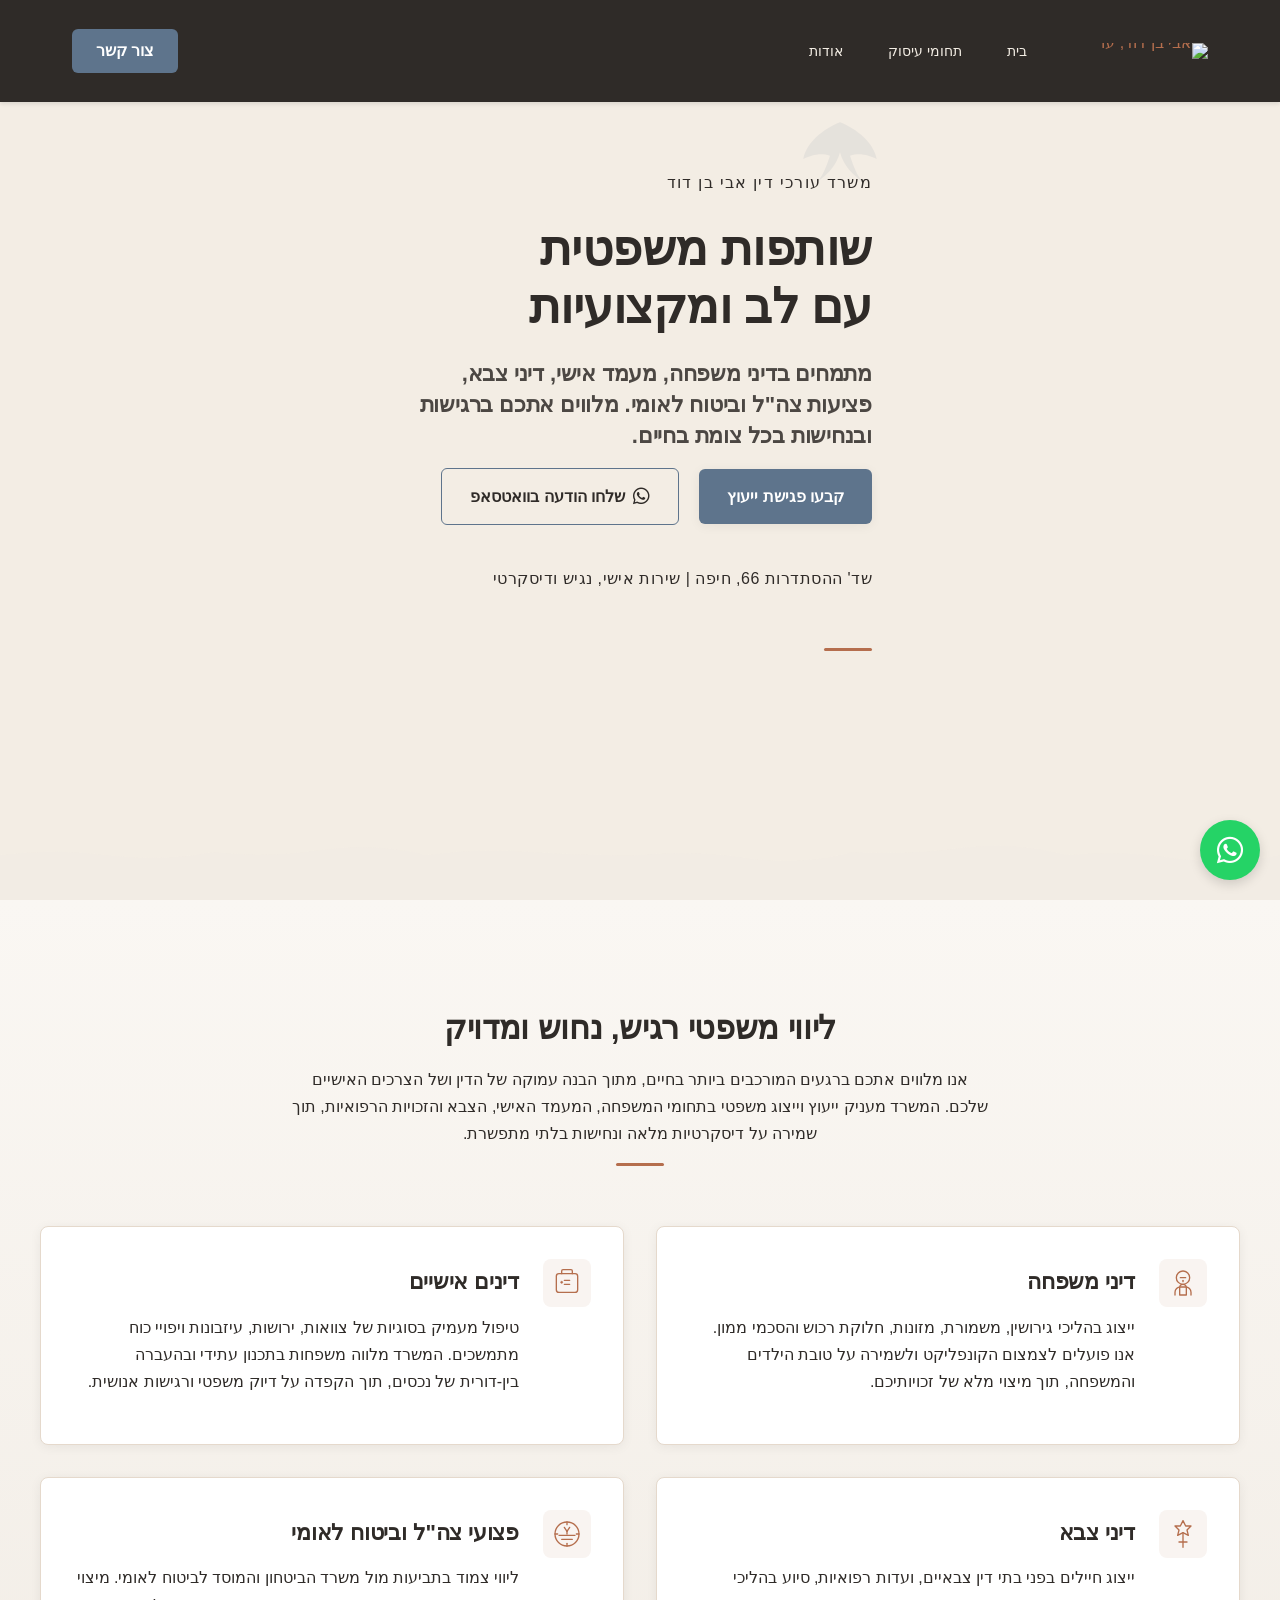
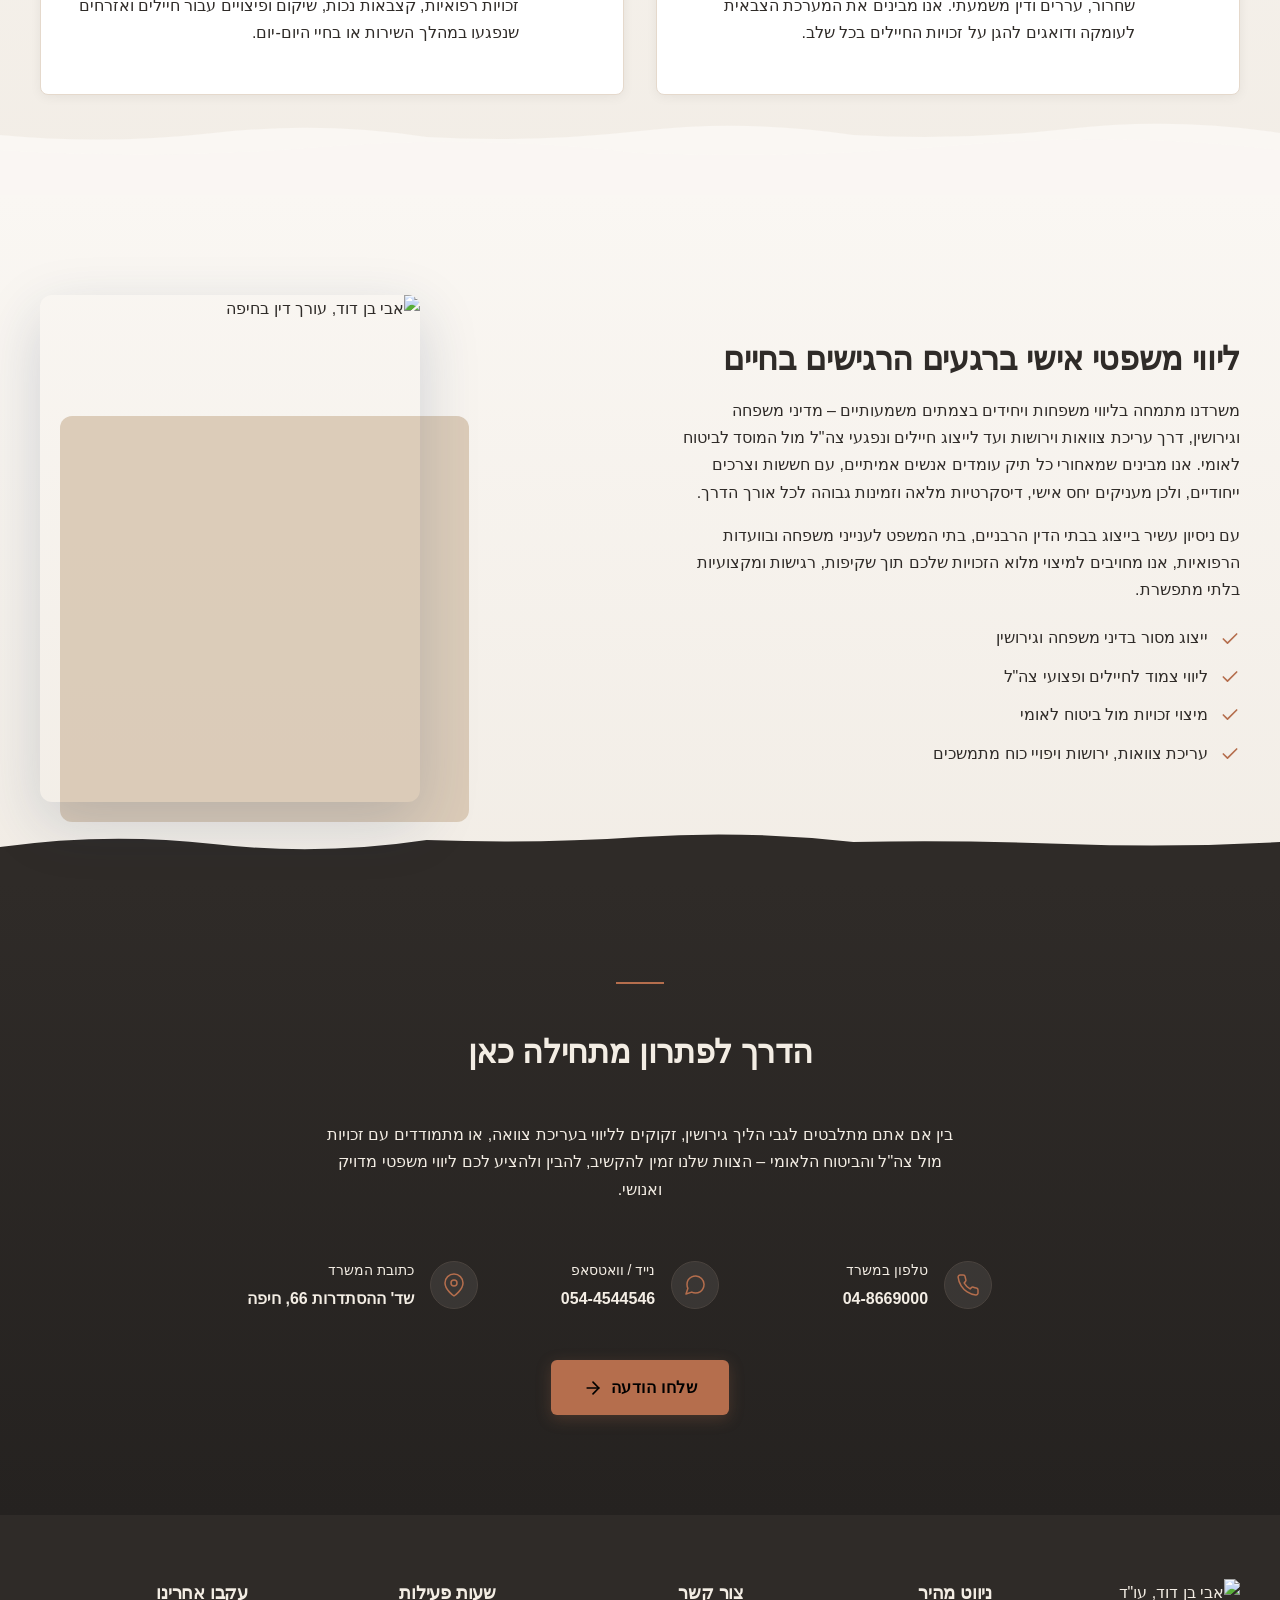
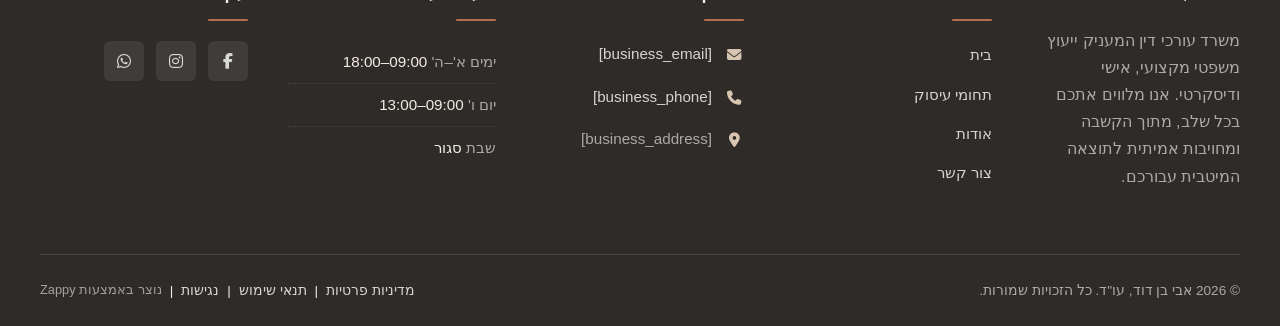
==== index.html @ 109bf6f9 "Initial website commit" ====
<!DOCTYPE html>
<html lang="he" dir="rtl">
<head>
    <meta charset="UTF-8">
    <meta name="viewport" content="width=device-width, initial-scale=1.0">
    <meta name="robots" content="index, follow">
    <title>עורך דין משפחה ויפויי כח מתמשך — אבי בן דוד, עו&quot;ד</title>
    <meta name="description" content="משרד עורכי דין בחיפה המתמחה בדיני משפחה, צוואות, ירושות, יפויי כח מתמשך וזכויות חיילים ונכי צה&quot;ל. ליווי אישי ורגיש גם בוואטסאפ. התקשרו עוד היום לייעוץ ראשוני.">
    <meta name="keywords" content="עורך דין משפחה, יפויי כח מתמשך, עורך דין גירושין חיפה, צוואה ועיזבון, זכויות חיילים">
    
    <!-- Favicons -->
    <link rel="icon" type="image/x-icon" href="/assets/favicon.ico">
    <link rel="icon" type="image/png" sizes="16x16" href="/assets/favicon-16x16.png">
    <link rel="icon" type="image/png" sizes="32x32" href="/assets/favicon-32x32.png">
    <link rel="icon" type="image/png" sizes="48x48" href="/assets/favicon-48x48.png">
    <link rel="icon" type="image/png" sizes="192x192" href="/assets/favicon-192x192.png">
    <link rel="icon" type="image/png" sizes="512x512" href="/assets/favicon-512x512.png">
    <link rel="apple-touch-icon" href="/assets/apple-touch-icon.png">
    <!-- Zappy Analytics -->
<script>
(function() {
  'use strict';
  
  // Configuration
  var config = {
    websiteId: '62bf8cb8-732a-4b8e-817c-7896c9231abb',
    apiUrl: 'https://api.zappy5.com/api/analytics/track',
    sessionDuration: 30 * 60 * 1000, // 30 minutes
    visitorDuration: 30 * 24 * 60 * 60 * 1000, // 30 days
    trackPageViews: true,
    trackClicks: true,
    trackFormSubmissions: true
  };
  
  // Generate or retrieve persistent visitor ID (30 days)
  function getVisitorId() {
    var visitorKey = 'zappy_visitor_' + config.websiteId;
    var visitor = null;
    
    try {
      visitor = localStorage.getItem(visitorKey);
      if (visitor) {
        var visitorData = JSON.parse(visitor);
        var now = Date.now();
        
        // Check if visitor ID is still valid (30 days)
        if (now - visitorData.created < config.visitorDuration) {
          // Update last seen timestamp
          visitorData.lastSeen = now;
          localStorage.setItem(visitorKey, JSON.stringify(visitorData));
          return visitorData.id;
        }
      }
    } catch (e) {
      console.warn('Zappy Analytics: LocalStorage not available');
    }
    
    // Generate new visitor ID
    var newVisitorId = 'zv_' + Date.now() + '_' + Math.random().toString(36).substr(2, 9);
    
    try {
      localStorage.setItem(visitorKey, JSON.stringify({
        id: newVisitorId,
        created: Date.now(),
        lastSeen: Date.now()
      }));
    } catch (e) {
      // Continue without local storage
    }
    
    return newVisitorId;
  }
  
  // Generate or retrieve session ID (30 minutes)
  function getSessionId() {
    var sessionKey = 'zappy_session_' + config.websiteId;
    var session = null;
    
    try {
      session = sessionStorage.getItem(sessionKey);
      if (session) {
        var sessionData = JSON.parse(session);
        var now = Date.now();
        
        // Check if session is still valid
        if (now - sessionData.timestamp < config.sessionDuration) {
          // Update timestamp
          sessionData.timestamp = now;
          sessionStorage.setItem(sessionKey, JSON.stringify(sessionData));
          return sessionData.id;
        }
      }
    } catch (e) {
      console.warn('Zappy Analytics: SessionStorage not available');
    }
    
    // Generate new session ID
    var newSessionId = 'zs_' + Date.now() + '_' + Math.random().toString(36).substr(2, 9);
    
    try {
      sessionStorage.setItem(sessionKey, JSON.stringify({
        id: newSessionId,
        timestamp: Date.now()
      }));
    } catch (e) {
      // Continue without session storage
    }
    
    return newSessionId;
  }
  
  var visitorId = getVisitorId();
  var sessionId = getSessionId();
  
  // Track an event
  function trackEvent(eventType, data) {
    data = data || {};
    
    var eventData = {
      website_id: config.websiteId,
      event_type: eventType,
      page_path: window.location.pathname,
      referrer: document.referrer || 'direct',
      visitor_id: visitorId,
      session_id: sessionId,
      metadata: data
    };
    
    // Use sendBeacon if available (better for page unload events)
    if (navigator.sendBeacon) {
      var blob = new Blob([JSON.stringify(eventData)], { type: 'application/json' });
      navigator.sendBeacon(config.apiUrl, blob);
    } else {
      // Fallback to fetch
      fetch(config.apiUrl, {
        method: 'POST',
        headers: {
          'Content-Type': 'application/json'
        },
        body: JSON.stringify(eventData),
        keepalive: true
      }).catch(function(error) {
        console.warn('Zappy Analytics: Failed to track event', error);
      });
    }
  }
  
  // Track page view
  if (config.trackPageViews) {
    trackEvent('pageview', {
      title: document.title,
      url: window.location.href
    });
  }
  
  // Track clicks on important elements
  if (config.trackClicks) {
    document.addEventListener('click', function(e) {
      var target = e.target;
      
      // Track button clicks (counted as actions)
      if (target.tagName === 'BUTTON' || target.closest('button')) {
        var button = target.tagName === 'BUTTON' ? target : target.closest('button');
        var clickMeta = {
          element: 'button',
          text: button.textContent.trim().substring(0, 100),
          id: button.id || null,
          class: button.className || null
        };
        
        trackEvent('click', clickMeta);
      }
      
      // Track link clicks (navigation - not counted as actions)
      else if (target.tagName === 'A' || target.closest('a')) {
        var link = target.tagName === 'A' ? target : target.closest('a');
        var navMeta = {
          element: 'link',
          text: link.textContent.trim().substring(0, 100),
          href: link.href,
          external: link.hostname !== window.location.hostname
        };
        
        trackEvent('navigation', navMeta);
      }
    }, true);
  }
  
  
  // Track form submissions
  if (config.trackFormSubmissions) {
    document.addEventListener('submit', function(e) {
      var form = e.target;
      
      trackEvent('form_submit', {
        form_id: form.id || null,
        form_name: form.name || null,
        form_action: form.action || null,
        form_method: form.method || 'GET'
      });
    }, true);
  }
  
  // Track time on page (send on page unload)
  var pageLoadTime = Date.now();
  
  window.addEventListener('beforeunload', function() {
    var timeOnPage = Math.floor((Date.now() - pageLoadTime) / 1000); // in seconds
    
    trackEvent('page_unload', {
      time_on_page: timeOnPage,
      page_path: window.location.pathname
    });
  });
  
  // Expose tracking function globally for custom events
  window.zappyAnalytics = {
    track: trackEvent,
    getVisitorId: function() { return visitorId; },
    getSessionId: function() { return sessionId; }
  };
  
})();
</script>
<!-- End Zappy Analytics -->
    <meta property="og:title" content="עורך דין משפחה ויפויי כח מתמשך — אבי בן דוד, עו&quot;ד">
    <meta property="og:description" content="משרד עורכי דין בחיפה המתמחה בדיני משפחה, צוואות, ירושות, יפויי כח מתמשך וזכויות חיילים ונכי צה&quot;ל. ליווי אישי ורגיש גם בוואטסאפ. התקשרו עוד היום לייעוץ ראשוני.">
    <meta name="twitter:card" content="summary_large_image">
    <meta name="twitter:title" content="עורך דין משפחה ויפויי כח מתמשך — אבי בן דוד, עו&quot;ד">
    <meta name="twitter:description" content="משרד עורכי דין בחיפה המתמחה בדיני משפחה, צוואות, ירושות, יפויי כח מתמשך וזכויות חיילים ונכי צה&quot;ל. ליווי אישי ורגיש גם בוואטסאפ. התקשרו עוד היום לייעוץ ראשוני.">
    <meta property="og:type" content="website">
  <meta property="og:locale" content="he_IL">
  
  
  
  
  
  <link rel="stylesheet" href="https://cdnjs.cloudflare.com/ajax/libs/font-awesome/6.4.0/css/all.min.css">
  <style>
    .skip-link { position: absolute; top: 0; left: 0; transform: translateY(-200%); padding: 12px 18px; background: var(--bg-dark, #1a1a1a); color: var(--text-light, #fff); font-weight: 600; border-radius: 0 0 8px 0; z-index: 10000; }
    .skip-link:focus { transform: none; outline: 2px solid var(--ring, #fff); outline-offset: 2px; }
    :focus-visible { outline: 2px solid var(--ring, currentColor); outline-offset: 3px; }
  </style>


  
    <!-- Favicons -->
    <link rel="icon" type="image/x-icon" href="/assets/favicon.ico">
    <link rel="icon" type="image/png" sizes="16x16" href="/assets/favicon-16x16.png">
    <link rel="icon" type="image/png" sizes="32x32" href="/assets/favicon-32x32.png">
    <link rel="icon" type="image/png" sizes="48x48" href="/assets/favicon-48x48.png">
    <link rel="icon" type="image/png" sizes="192x192" href="/assets/favicon-192x192.png">
    <link rel="icon" type="image/png" sizes="512x512" href="/assets/favicon-512x512.png">
    <link rel="apple-touch-icon" href="/assets/apple-touch-icon.png">
    <!-- Cookie Consent -->
    <link rel="stylesheet" href="https://cdn.jsdelivr.net/npm/vanilla-cookieconsent@3/dist/cookieconsent.css">
    <script src="https://cdn.jsdelivr.net/npm/vanilla-cookieconsent@3/dist/cookieconsent.umd.js"></script>
    <!-- Mickidum Accessibility Toolbar -->
    <script src="https://cdn.jsdelivr.net/gh/mickidum/acc_toolbar/acctoolbar/acctoolbar.min.js"></script>
    <link rel="stylesheet" href="/styles.css">
    <script>window.ZAPPY_WEBSITE_ID = "62bf8cb8-732a-4b8e-817c-7896c9231abb"; window.ZAPPY_API_BASE = "https://api.zappy5.com";</script>

    <style id="zappy-dropdown-submenu-styles">
      /* ========== DESKTOP DROPDOWN SUBMENU STYLES ========== */
      /* Base styles for dropdown submenus - parent must be positioned */
      .nav-menu li:has(.sub-menu), nav li:has(.sub-menu), .navbar li:has(.sub-menu), #navMenu li:has(.sub-menu) { position: relative; }
      /* Submenu base - hidden by default */
      .nav-menu .sub-menu, nav .sub-menu, .navbar .sub-menu, #navMenu .sub-menu { display: block !important; position: absolute !important; top: 100%; left: 0; min-width: 220px; background: white; border-radius: 8px; box-shadow: 0 8px 25px rgba(0,0,0,0.15); padding: 8px 0; opacity: 0; visibility: hidden; transform: translateY(10px); transition: all 0.3s ease; z-index: 1000; list-style: none; pointer-events: none; }
      /* CRITICAL: Desktop hover styles to show dropdown */
      .nav-menu li:hover > .sub-menu, nav li:hover > .sub-menu, .navbar li:hover > .sub-menu, #navMenu li:hover > .sub-menu { opacity: 1 !important; visibility: visible !important; transform: translateY(0) !important; pointer-events: auto !important; }
      /* Submenu item styling */
      .sub-menu li { list-style: none; margin: 0; padding: 0; }
      .sub-menu a { display: block !important; padding: 10px 16px !important; color: var(--text-dark, #333) !important; font-weight: 500; text-decoration: none; white-space: nowrap; transition: background-color 0.2s; }
      .sub-menu .zappy-nav-child > a { padding-left: 28px !important; font-size: 0.9em !important; opacity: 0.85 !important; }
      [dir="rtl"] .sub-menu .zappy-nav-child > a, html[lang="he"] .sub-menu .zappy-nav-child > a, html[lang="ar"] .sub-menu .zappy-nav-child > a { padding-left: 10px !important; padding-right: 28px !important; }
      .sub-menu .zappy-nav-parent > a { font-weight: 600 !important; }
      .sub-menu a:hover { background-color: #f5f5f5; }
      /* RTL (Hebrew/Arabic) dropdown positioning */
      [dir="rtl"] .nav-menu .sub-menu, [dir="rtl"] nav .sub-menu, [dir="rtl"] .navbar .sub-menu, html[lang="he"] .nav-menu .sub-menu, html[lang="he"] nav .sub-menu, html[lang="he"] .navbar .sub-menu, html[lang="ar"] .nav-menu .sub-menu, html[lang="ar"] nav .sub-menu, html[lang="ar"] .navbar .sub-menu { left: auto !important; right: 0 !important; }
      /* Hide empty dropdown menus (exclude catalog sub-menus that use <a> children instead of <li>) */
      .sub-menu:empty, .sub-menu:not(:has(li:not(.zappy-hidden-menu-item))):not(:has(> a)), .sub-menu:not(:has(li)):not(:has(> a)) { display: none !important; opacity: 0 !important; visibility: hidden !important; pointer-events: none !important; }
      /* Desktop: show submenu on Menu Group hover */
      li:has(.menu-group-title):hover > .sub-menu { opacity: 1 !important; visibility: visible !important; transform: translateY(0) !important; pointer-events: auto !important; }
      /* Menu Group title styling */
      .nav-menu > li > .menu-group-title, #navMenu > li > .menu-group-title { display: inline-block; padding: 0.5rem 1rem; cursor: default; user-select: none; }
      
      /* ========== MOBILE SUBMENU STYLES ========== */
      @media (max-width: 768px) {
        .nav-menu .sub-menu, nav .sub-menu, .navbar .sub-menu, #navMenu .sub-menu { position: static !important; transform: none !important; box-shadow: none !important; background: transparent !important; max-height: 0; overflow: hidden; opacity: 0; visibility: hidden; transition: max-height 0.3s ease, opacity 0.3s ease; padding: 0 !important; border-radius: 0 !important; }
        .navbar .sub-menu.mobile-expanded, .nav-menu .sub-menu.mobile-expanded, #navMenu .sub-menu.mobile-expanded { max-height: none !important; overflow-y: visible !important; opacity: 1 !important; visibility: visible !important; padding: 8px 0 8px 16px !important; }
        [dir="rtl"] .sub-menu.mobile-expanded, html[lang="he"] .sub-menu.mobile-expanded { padding: 8px 16px 8px 0 !important; }
        /* Disable hover behavior on mobile */
        .nav-menu li:hover > .sub-menu, nav li:hover > .sub-menu, .navbar li:hover > .sub-menu, #navMenu li:hover > .sub-menu { opacity: 0; visibility: hidden; pointer-events: none; }
        .nav-menu li > .sub-menu.mobile-expanded, nav li > .sub-menu.mobile-expanded, .navbar li > .sub-menu.mobile-expanded, #navMenu li > .sub-menu.mobile-expanded { opacity: 1 !important; visibility: visible !important; pointer-events: auto !important; }
        .nav-menu li:has(.sub-menu), nav li:has(.sub-menu), .navbar li:has(.sub-menu), #navMenu li:has(.sub-menu) { display: flex !important; flex-wrap: wrap !important; align-items: center !important; position: relative !important; min-height: 44px !important; }
        .nav-menu li:has(.sub-menu) > a, nav li:has(.sub-menu) > a, .navbar li:has(.sub-menu) > a, #navMenu li:has(.sub-menu) > a { flex: 1 !important; min-width: 0 !important; }
        .nav-menu li:has(.sub-menu) > .menu-group-title, nav li:has(.sub-menu) > .menu-group-title, .navbar li:has(.sub-menu) > .menu-group-title, #navMenu li:has(.sub-menu) > .menu-group-title { flex: 1 !important; min-width: 0 !important; padding: 0 !important; line-height: inherit !important; }
        .nav-menu li:has(.sub-menu) > .sub-menu, nav li:has(.sub-menu) > .sub-menu, .navbar li:has(.sub-menu) > .sub-menu, #navMenu li:has(.sub-menu) > .sub-menu { flex-basis: 100% !important; width: 100% !important; }
        .nav-menu li:has(.sub-menu) > a [class*="chevron"], .nav-menu li:has(.sub-menu) > a [class*="arrow"], .nav-menu li:has(.sub-menu) > a .fa-chevron-down, .nav-menu li:has(.sub-menu) > a .fa-angle-down, nav li:has(.sub-menu) > a [class*="chevron"], nav li:has(.sub-menu) > a [class*="arrow"], #navMenu li:has(.sub-menu) > a [class*="chevron"], #navMenu li:has(.sub-menu) > a [class*="arrow"] { display: none !important; visibility: hidden !important; }
        .mobile-submenu-toggle { display: flex !important; align-items: center !important; justify-content: center !important; width: 44px !important; height: auto !important; background: transparent !important; border: none !important; cursor: pointer !important; color: var(--text-light) !important; position: static !important; flex-shrink: 0 !important; align-self: stretch !important; z-index: 2 !important; padding: 0 !important; margin: 0 !important; }
        .mobile-submenu-toggle::after { content: '' !important; width: 0 !important; height: 0 !important; border-left: 6px solid transparent !important; border-right: 6px solid transparent !important; border-top: 7px solid currentColor !important; transition: transform 0.3s ease !important; }
        .mobile-submenu-toggle.expanded::after { transform: rotate(180deg) !important; }
        .sub-menu a { padding: 10px 0 !important; display: block !important; color: var(--text-light) !important; white-space: normal !important; }
        .sub-menu .zappy-nav-child > a { padding-left: 28px !important; font-size: 0.9em !important; opacity: 0.85 !important; }
        [dir="rtl"] .sub-menu .zappy-nav-child > a, html[lang="he"] .sub-menu .zappy-nav-child > a, html[lang="ar"] .sub-menu .zappy-nav-child > a { padding-left: 0 !important; padding-right: 28px !important; }
        .sub-menu .zappy-nav-parent > a { font-weight: 600 !important; }
        .nav-menu.active, #navMenu.active { max-width: 100vw !important; overflow-x: hidden !important; box-sizing: border-box !important; }
        .navbar .sub-menu li a, nav.navbar .sub-menu li a, .zappy-products-dropdown .sub-menu a { color: var(--text-light) !important; }
      }
      @media (min-width: 769px) { .mobile-submenu-toggle { display: none !important; } }
    </style>

    <style id="zappy-widget-visibility">
      html[dir="rtl"] .whatsapp-float { right: 20px !important; left: auto !important; }
      html[dir="ltr"] .whatsapp-float, html:not([dir]) .whatsapp-float { left: 20px !important; right: auto !important; }
      html[dir="rtl"] #mic-access-tool-general-button, html[dir="rtl"] .mic-access-tool-general-button,
      html[dir="rtl"] #mic-init-access-tool .mic-access-tool-general-button,
      html[dir="rtl"] #mic-init-access-tool #mic-access-tool-general-button,
      html[dir="rtl"] ._access-icon { left: 20px !important; right: auto !important; }
      html[dir="ltr"] #mic-access-tool-general-button, html[dir="ltr"] .mic-access-tool-general-button,
      html[dir="ltr"] #mic-init-access-tool .mic-access-tool-general-button,
      html[dir="ltr"] #mic-init-access-tool #mic-access-tool-general-button,
      html[dir="ltr"] ._access-icon,
      html:not([dir]) #mic-access-tool-general-button, html:not([dir]) .mic-access-tool-general-button,
      html:not([dir]) #mic-init-access-tool .mic-access-tool-general-button,
      html:not([dir]) #mic-init-access-tool #mic-access-tool-general-button,
      html:not([dir]) ._access-icon { right: 20px !important; left: auto !important; }
      @media (max-width: 768px) { .whatsapp-float { display: flex !important; } }
      @media (min-width: 769px) { .whatsapp-float { display: flex !important; } }
      @media (max-width: 768px) {
        #mic-access-tool-general-button, .mic-access-tool-general-button,
        #mic-init-access-tool .mic-access-tool-general-button, #mic-init-access-tool #mic-access-tool-general-button,
        ._access-icon { display: flex !important; visibility: visible !important; opacity: 1 !important; pointer-events: auto !important; }
        #mic-access-tool-box.opened-mic-access-tool, .mic-access-tool-box.opened-mic-access-tool,
        #mic-init-access-tool #mic-access-tool-box.opened-mic-access-tool {
          visibility: visible !important; opacity: 1 !important; pointer-events: auto !important;
        }
      }
      @media (min-width: 769px) {
        #mic-access-tool-general-button, .mic-access-tool-general-button,
        #mic-init-access-tool .mic-access-tool-general-button, #mic-init-access-tool #mic-access-tool-general-button,
        ._access-icon { display: flex !important; visibility: visible !important; opacity: 1 !important; pointer-events: auto !important; }
        #mic-access-tool-box.opened-mic-access-tool, .mic-access-tool-box.opened-mic-access-tool,
        #mic-init-access-tool #mic-access-tool-box.opened-mic-access-tool {
          visibility: visible !important; opacity: 1 !important; pointer-events: auto !important;
        }
      }
    </style>
</head>
<body>
<a class="skip-link" href="#main">דלג לתוכן הראשי</a>
  <nav class="navbar">
  <button class="mobile-toggle" id="mobileToggle" aria-label="Menu">
    <svg class="hamburger-icon" width="24" height="24" viewBox="0 0 24 24" fill="none">
      <path d="M3 12h18M3 6h18M3 18h18" stroke="currentColor" stroke-width="2" stroke-linecap="round"/>
    </svg>
    <svg class="close-icon" width="24" height="24" viewBox="0 0 24 24" fill="none" style="display: none;">
      <path d="M18 6L6 18M6 6l12 12" stroke="currentColor" stroke-width="2" stroke-linecap="round"/>
    </svg>
  </button>
  
  <button class="phone-header-btn" data-phone="[business_phone]" aria-label="Call">
    <svg width="20" height="20" viewBox="0 0 24 24" fill="currentColor">
      <path d="M22 16.92v3a2 2 0 0 1-2.18 2 19.79 19.79 0 0 1-8.63-3.07 19.5 19.5 0 0 1-6-6 19.79 19.79 0 0 1-3.07-8.67A2 2 0 0 1 4.11 2h3a2 2 0 0 1 2 1.72 12.84 12.84 0 0 0 .7 2.81 2 2 0 0 1-.45 2.11L8.09 9.91a16 16 0 0 0 6 6l1.27-1.27a2 2 0 0 1 2.11-.45 12.84 12.84 0 0 0 2.81.7A2 2 0 0 1 22 16.92z"/>
    </svg>
  </button>
  
  <div class="nav-container">
    <div class="nav-right-group"><div class="nav-brand">
      <a href="/" class="logo-link"><img class="logo" src="/assets/site-----image-1.webp" alt="אבי בן דוד, עו" ד"></a>
    </div><ul id="navMenu" class="nav-menu"><li><a href="/">בית</a></li><li><a href="/practice-areas">תחומי עיסוק</a></li><li><a href="/about">אודות</a></li><li class="mobile-contact-link nav-cta-mobile-item"><a href="/contact" class="nav-cta-btn">צור קשר</a></li></ul></div>
    
    
    
    <div class="nav-cta-container">
      <a href="/contact" class="nav-cta-btn">צור קשר</a>
    </div>
  </div>
</nav>
<script>

// Navbar Mobile Menu Toggle and Contrast Fix
(function() {
  // Use 'load' event instead of 'DOMContentLoaded' to ensure we run AFTER all other scripts
  window.addEventListener('load', function() {
    
    // FIX MOBILE BUTTON CONTRAST
    // Detect navbar background color and apply contrasting color to mobile buttons
    const navbar = document.querySelector('.navbar, nav, header');
    if (!navbar) {
      console.log('[Navbar] Navbar element not found');
      return;
    }
    
    // DECLARE VARIABLES EARLY to avoid Temporal Dead Zone errors
    // These are used in multiple places below
    let mobileToggle = document.getElementById('mobileToggle') ||
                       document.querySelector('.mobile-toggle') ||
                       document.querySelector('.hamburger') ||
                       document.querySelector('.hamburger-menu') ||
                       document.querySelector('.menu-toggle') ||
                       document.querySelector('.burger-menu') ||
                       document.querySelector('[aria-label="Menu"]') ||
                       document.querySelector('[aria-label="תפריט"]');
    
    const phoneBtn = document.querySelector('.phone-header-btn');
    
    const computedStyle = window.getComputedStyle(navbar);
    let bgColor = computedStyle.backgroundColor;
    
    console.log('[Navbar] Initial navbar background:', bgColor);
    
    // Check if background is transparent or rgba with 0 alpha
    const isTransparent = bgColor === 'transparent' || 
                         bgColor === 'rgba(0, 0, 0, 0)' ||
                         (bgColor.startsWith('rgba') && bgColor.includes(', 0)'));
    
    if (isTransparent) {
      // Check for background-image or gradient
      const bgImage = computedStyle.backgroundImage;
      if (bgImage && bgImage !== 'none') {
        console.log('[Navbar] Navbar has background image/gradient, using dark text');
        bgColor = 'rgb(240, 240, 240)'; // Assume light background
      } else {
        // Transparent navbar - check body background
        const bodyBg = window.getComputedStyle(document.body).backgroundColor;
        console.log('[Navbar] Navbar transparent, using body background:', bodyBg);
        bgColor = bodyBg;
      }
    }
    
    // Calculate luminance to determine if background is light or dark
    const rgb = bgColor.match(/\d+/g);
    if (rgb && rgb.length >= 3) {
      const r = parseInt(rgb[0]);
      const g = parseInt(rgb[1]);
      const b = parseInt(rgb[2]);
      const luminance = (0.299 * r + 0.587 * g + 0.114 * b) / 255;
      
      // Mobile button colors are set by Claude's AI-generated CSS (same as .nav-menu a)
      // No dynamic color overrides needed - colors come from the generated navbar CSS
      console.log('[Navbar] Mobile button colors preserved from Claude CSS (luminance:', luminance.toFixed(2) + ')');
      
      // FIX ICON SIZES - Ensure SVGs are properly sized and visible
      // INJECT CRITICAL CSS TO OVERRIDE ANY CONFLICTING RULES
      const criticalCSS = document.createElement('style');
      criticalCSS.id = 'zappy-mobile-nav-fix';
      const htmlLang = document.documentElement.lang || 'en';
      const htmlDir = document.documentElement.dir || 'ltr';
      // Check both dir attribute AND lang for RTL detection
      // dir="rtl" is the most reliable indicator
      const isRTL = htmlDir === 'rtl' || htmlLang === 'he' || htmlLang === 'ar';
      
      criticalCSS.textContent = `
        /* Hide mobile buttons on desktop, show only on mobile */
        @media (min-width: 769px) {
          .mobile-toggle,
          .phone-header-btn {
            display: none !important;
          }
        }
        
        /* Show and position mobile buttons correctly on mobile */
        @media (max-width: 768px) {
          .navbar,
          nav.navbar {
            min-height: 70px !important;
          }

          .mobile-toggle,
          .phone-header-btn {
            position: absolute !important;
            top: 0 !important;
            bottom: 0 !important;
            margin-top: auto !important;
            margin-bottom: auto !important;
            transform: none !important;
            z-index: 1001 !important;
            display: flex !important;
            align-items: center !important;
            justify-content: center !important;
            width: 36px !important;
            height: 36px !important;
            border-radius: 50% !important;
            border: none !important;
            cursor: pointer !important;
            padding: 6px !important;
            background: none !important;
            color: var(--nav-text, var(--text-light)) !important;
            touch-action: manipulation !important;
            -webkit-tap-highlight-color: transparent !important;
          }

          html[data-zappy-site-type="ecommerce"] .phone-header-btn,
          body[data-zappy-site-type="ecommerce"] .phone-header-btn,
          html[data-zappy-site-type="ecommerce"] header .phone-header-btn,
          html[data-zappy-site-type="ecommerce"] nav .phone-header-btn {
            display: none !important;
            visibility: hidden !important;
            width: 0 !important;
            height: 0 !important;
            min-width: 0 !important;
            overflow: hidden !important;
          }
          
          /* LTR positioning (default): hamburger LEFT, phone RIGHT */
          html:not([dir="rtl"]):not([lang="he"]):not([lang="ar"]) .mobile-toggle,
          html[dir="ltr"] .mobile-toggle {
            left: 12px !important;
            right: auto !important;
          }
          html:not([dir="rtl"]):not([lang="he"]):not([lang="ar"]) .phone-header-btn,
          html[dir="ltr"] .phone-header-btn {
            right: 12px !important;
            left: auto !important;
          }
          
          /* RTL positioning: hamburger RIGHT, phone LEFT */
          html[dir="rtl"] .mobile-toggle,
          html[lang="he"] .mobile-toggle,
          html[lang="ar"] .mobile-toggle {
            right: 12px !important;
            left: auto !important;
          }
          html[dir="rtl"] .phone-header-btn,
          html[lang="he"] .phone-header-btn,
          html[lang="ar"] .phone-header-btn {
            left: 12px !important;
            right: auto !important;
          }
          
          /* CRITICAL: Ensure nav-container has min-height on mobile */
          /* All children are positioned absolutely/fixed on mobile, so height:auto collapses to 0 */
          .nav-container {
            min-height: 70px !important;
            position: relative !important;
          }
          
          /* Ensure SVG icons are properly sized and inherit color */
          .mobile-toggle svg,
          .phone-header-btn svg {
            width: 24px !important;
            height: 24px !important;
            /* Don't force display - let JavaScript control hamburger/close toggle */
          }
          
          /* Reset nav-cta-container on mobile - remove desktop box-shadow/padding */
          /* that creates a visible ghost box when CTA button is hidden */
          .nav-cta-container {
            box-shadow: none !important;
            padding: 0 !important;
          }
          
          /* Hide nav-cta-container entirely on mobile when there's no lang-switcher */
          /* (only the CTA button is inside, and it's hidden on mobile) */
          .nav-cta-container:not(:has(.lang-switcher)) {
            display: none !important;
          }
          
          /* CRITICAL: Prevent hero image fade gradient from bleeding over headline text */
          /* The .image-fade-gradient has bottom: -30px (extends below parent) */
          /* On mobile stacked layout, this overlaps the h1 text below the image */
          .hero-image-column {
            overflow: hidden !important;
          }
          .image-fade-gradient {
            bottom: 0 !important;
          }
          
          /* Hide desktop language switcher on mobile - hamburger menu handles it */
          /* High specificity to override stored CSS */
          .lang-switcher,
          .nav-cta-container .lang-switcher,
          .nav-container .lang-switcher,
          .navbar .lang-switcher,
          .navbar .nav-cta-container .lang-switcher {
            display: none !important;
          }
        }
      `;
      
      // Remove existing fix if present and inject new one
      const existing = document.getElementById('zappy-mobile-nav-fix');
      if (existing) existing.remove();
      document.head.appendChild(criticalCSS);
      
      console.log('[Navbar] Critical CSS injected for mobile nav positioning');
      
      // ONLY apply inline positioning styles on mobile viewport
      // On desktop, the CSS handles hiding these buttons with display: none
      // Inline styles were breaking desktop layout by overriding CSS
      const isMobileViewport = window.innerWidth <= 768;
      
      if (mobileToggle) {
        // Icon sizing applies to all viewports for consistency
        const hamburgerIcon = mobileToggle.querySelector('.hamburger-icon');
        const closeIcon = mobileToggle.querySelector('.close-icon');
        
        if (hamburgerIcon) {
          hamburgerIcon.style.setProperty('width', '24px', 'important');
          hamburgerIcon.style.setProperty('height', '24px', 'important');
          hamburgerIcon.style.setProperty('display', 'block', 'important'); // Show hamburger by default
        }
        if (closeIcon) {
          closeIcon.style.setProperty('width', '24px', 'important');
          closeIcon.style.setProperty('height', '24px', 'important');
          closeIcon.style.setProperty('display', 'none', 'important'); // Hide close icon by default
        }
        
        // ONLY set positioning inline styles on mobile
        if (isMobileViewport) {
          mobileToggle.style.setProperty('position', 'absolute', 'important');
          mobileToggle.style.setProperty('top', '0', 'important');
          mobileToggle.style.setProperty('bottom', '0', 'important');
          mobileToggle.style.setProperty('margin-top', 'auto', 'important');
          mobileToggle.style.setProperty('margin-bottom', 'auto', 'important');
          mobileToggle.style.setProperty('transform', 'none', 'important');
          mobileToggle.style.setProperty('z-index', '1001', 'important');
          
          // Clear any inline left/right so CSS can take over based on html[dir]
          mobileToggle.style.removeProperty('left');
          mobileToggle.style.removeProperty('right');
          
          console.log('[Navbar] Mobile toggle positioning applied (mobile viewport)');
        } else {
          // On desktop, clear any positioning styles to let CSS handle it
          mobileToggle.style.removeProperty('position');
          mobileToggle.style.removeProperty('top');
          mobileToggle.style.removeProperty('transform');
          mobileToggle.style.removeProperty('z-index');
          mobileToggle.style.removeProperty('left');
          mobileToggle.style.removeProperty('right');
          console.log('[Navbar] Desktop viewport - cleared mobile toggle inline positioning');
        }
      }
      
      if (phoneBtn) {
        // Icon sizing applies to all viewports
        const phoneIcon = phoneBtn.querySelector('svg');
        if (phoneIcon) {
          phoneIcon.style.width = '24px';
          phoneIcon.style.height = '24px';
          phoneIcon.setAttribute('width', '24');
          phoneIcon.setAttribute('height', '24');
        }
        
        // ONLY set positioning inline styles on mobile
        if (isMobileViewport) {
          phoneBtn.style.setProperty('position', 'absolute', 'important');
          phoneBtn.style.setProperty('top', '0', 'important');
          phoneBtn.style.setProperty('bottom', '0', 'important');
          phoneBtn.style.setProperty('margin-top', 'auto', 'important');
          phoneBtn.style.setProperty('margin-bottom', 'auto', 'important');
          phoneBtn.style.setProperty('transform', 'none', 'important');
          phoneBtn.style.setProperty('z-index', '1001', 'important');
          
          // Clear any inline left/right so CSS can take over based on html[dir]
          phoneBtn.style.removeProperty('left');
          phoneBtn.style.removeProperty('right');
          
          console.log('[Navbar] Phone button positioning applied (mobile viewport)');
        } else {
          // On desktop, clear any positioning styles to let CSS handle it
          phoneBtn.style.removeProperty('position');
          phoneBtn.style.removeProperty('top');
          phoneBtn.style.removeProperty('transform');
          phoneBtn.style.removeProperty('z-index');
          phoneBtn.style.removeProperty('left');
          phoneBtn.style.removeProperty('right');
          console.log('[Navbar] Desktop viewport - cleared phone button inline positioning');
        }
      }
    } else {
      console.log('[Navbar] Could not parse background color:', bgColor);
    }
    
    // MOBILE MENU TOGGLE
    // Re-query in case DOM changed (mobileToggle already declared at top of function)
    mobileToggle = document.getElementById('mobileToggle') ||
                   document.querySelector('.mobile-toggle') ||
                   document.querySelector('.hamburger') ||
                   document.querySelector('.hamburger-menu') ||
                   document.querySelector('.menu-toggle') ||
                   document.querySelector('.burger-menu') ||
                   document.querySelector('[aria-label="Menu"]') ||
                   document.querySelector('[aria-label="תפריט"]');
    
    // EXPANDED SEARCH: Find nav menu by ID or class
    const navMenu = document.getElementById('navMenu') ||
                  document.querySelector('.nav-menu') ||
                  document.querySelector('.nav-links') ||
                  document.querySelector('nav ul:not(.submenu)');
    
    if (!mobileToggle || !navMenu) {
      console.log('[Navbar] Mobile toggle or menu not found:', { toggle: !!mobileToggle, menu: !!navMenu });
      return;
    }
    
    // Ensure navMenu has ID for CSS targeting
    if (!navMenu.id) {
      navMenu.id = 'navMenu';
    }
    
    console.log('[Navbar] Initializing mobile menu...');
    
    // Remove any existing event listeners by cloning the button
    const newToggle = mobileToggle.cloneNode(true);
    mobileToggle.parentNode.replaceChild(newToggle, mobileToggle);
    
    // Toggle menu handler (shared by click and touchend)
    function handleToggle(e) {
      e.preventDefault();
      e.stopPropagation();
      
      const hamburgerIcon = newToggle.querySelector('.hamburger-icon');
      const closeIcon = newToggle.querySelector('.close-icon');
      const isActive = navMenu.classList.contains('active');
      
      if (isActive) {
        // Close menu
        navMenu.classList.remove('active');
        if (hamburgerIcon) hamburgerIcon.style.setProperty('display', 'block', 'important');
        if (closeIcon) closeIcon.style.setProperty('display', 'none', 'important');
        document.body.style.overflow = '';
        document.body.classList.remove('menu-open');
        console.log('[Navbar] Menu closed');
      } else {
        // Open menu
        navMenu.classList.add('active');
        if (hamburgerIcon) hamburgerIcon.style.setProperty('display', 'none', 'important');
        if (closeIcon) closeIcon.style.setProperty('display', 'block', 'important');
        document.body.style.overflow = 'hidden';
        document.body.classList.add('menu-open');
        console.log('[Navbar] Menu opened');
      }
    }
    
    // Use click for desktop/emulation and touchend as iOS Safari fallback.
    // Prevent double-fire with a timestamp guard.
    var lastToggleTime = 0;
    function guardedToggle(e) {
      var now = Date.now();
      if (now - lastToggleTime < 300) return;
      lastToggleTime = now;
      handleToggle(e);
    }
    
    newToggle.addEventListener('click', guardedToggle);
    newToggle.addEventListener('touchend', guardedToggle);

    // Close the full-screen overlay menu on Escape
    document.addEventListener('keydown', function(e) {
      if ((e.key === 'Escape' || e.key === 'Esc') && navMenu.classList.contains('active')) {
        const hamburgerIcon = newToggle.querySelector('.hamburger-icon');
        const closeIcon = newToggle.querySelector('.close-icon');
        navMenu.classList.remove('active');
        if (hamburgerIcon) hamburgerIcon.style.setProperty('display', 'block', 'important');
        if (closeIcon) closeIcon.style.setProperty('display', 'none', 'important');
        document.body.style.overflow = '';
        document.body.classList.remove('menu-open');
        console.log('[Navbar] Menu closed (Escape)');
      }
    });
    
    // Close menu when clicking nav links (but NOT dropdown toggles)
    const navLinks = navMenu.querySelectorAll('a');
    navLinks.forEach(function(link) {
      link.addEventListener('click', function() {
        // Don't close if it's a dropdown child (unless it's a real navigation link)
        if (this.getAttribute('href') === '#') return;
        
        const hamburgerIcon = newToggle.querySelector('.hamburger-icon');
        const closeIcon = newToggle.querySelector('.close-icon');
        
        navMenu.classList.remove('active');
        if (hamburgerIcon) hamburgerIcon.style.setProperty('display', 'block', 'important');
        if (closeIcon) closeIcon.style.setProperty('display', 'none', 'important');
        document.body.style.overflow = '';
        document.body.classList.remove('menu-open');
        console.log('[Navbar] Menu closed (link clicked)');
      });
    });
    
    // DROPDOWN MENU TOGGLE (for mobile and touch devices)
    var dropdownToggles = navMenu.querySelectorAll('.dropdown-toggle');
    dropdownToggles.forEach(function(toggle) {
      toggle.addEventListener('click', function(e) {
        e.preventDefault();
        e.stopPropagation();
        var parent = this.closest('.nav-dropdown');
        if (!parent) return;
        
        // Close other open dropdowns at the same level
        var siblings = parent.parentNode.querySelectorAll('.nav-dropdown.open');
        siblings.forEach(function(sib) {
          if (sib !== parent) sib.classList.remove('open');
        });
        
        parent.classList.toggle('open');
        console.log('[Navbar] Dropdown toggled:', parent.classList.contains('open') ? 'open' : 'closed');
      });
    });
    
    // Close dropdowns when clicking outside
    document.addEventListener('click', function(e) {
      if (!e.target.closest('.nav-dropdown')) {
        var openDropdowns = document.querySelectorAll('.nav-dropdown.open');
        openDropdowns.forEach(function(dd) { dd.classList.remove('open'); });
      }
    });
    
    console.log('[Navbar] Dropdown handlers initialized for ' + dropdownToggles.length + ' dropdowns');
    
    // Phone button functionality (phoneBtn already declared at top of function)
    if (phoneBtn) {
      phoneBtn.addEventListener('click', function() {
        // Get phone number from placeholder in page or use default
        const phoneLinks = document.querySelectorAll('a[href^="tel:"]');
        const phoneNumber = phoneLinks.length > 0 
          ? phoneLinks[0].getAttribute('href').replace('tel:', '')
          : '[business_phone]';
        
        window.location.href = 'tel:' + phoneNumber;
        console.log('[Navbar] Phone button clicked');
      });
    }
    
    console.log('[Navbar] Mobile menu initialized successfully');
    
    // WhatsApp button visibility is now controlled via CSS (siteSettings).
    // No JS-based desktop hiding — the button is visible on both mobile and desktop by default.
  });
})();

</script>
  
  <main id="main">
    <section data-band-index="0" class="index-hero-section" data-layout-spec="בית-hero" data-hero-treatment="fade-bleed" style="--hero-fade-color: var(--bg-light);" dir="rtl" data-hero-type="fullscreen-scrim">
  <img loading="eager" fetchpriority="high" class="hero-fade-img" data-hero-bg="true" data-placeholder="index-hero-image-1" data-context="A warm, cinematic photograph of a confident middle-aged Israeli male attorney in a well-tailored dark suit, standing in a softly lit, elegant office with wood paneling and law books. He is positioned on the far left side of the image, looking slightly towards the camera with a calm, reassuring expression. The right side of the image fades into a solid warm sand color." width="1200" height="600" src="/assets/site-index-hero-image-1.webp" alt="עורך דין אבי בן דוד במשרדו בחיפה">
  
  <div class="hero-fade-content">
    <p class="hero-eyebrow">משרד עורכי דין אבי בן דוד</p>
    <h1 class="display-xl">שותפות משפטית<br>עם לב ומקצועיות</h1>
    <h3 class="hero-subtitle">מתמחים בדיני משפחה, מעמד אישי, דיני צבא, פציעות צה"ל וביטוח לאומי. מלווים אתכם ברגישות ובנחישות בכל צומת בחיים.</h3>
    <div class="hero-cta-row">
      <a href="/contact" class="btn-primary">קבעו פגישת ייעוץ</a>
      <a href="https://wa.me/972544544546" target="_blank" rel="noopener noreferrer" class="btn-whatsapp">
        <i class="fab fa-whatsapp" aria-hidden="true"></i>
        <span>שלחו הודעה בוואטסאפ</span>
      </a>
    </div>
    <p class="hero-trust-line">שד' ההסתדרות 66, חיפה | שירות אישי, נגיש ודיסקרטי</p>
    
    <!-- Decorative gold underline accent -->
    <div class="gold-underline-accent" aria-hidden="true"></div>
    
    <!-- Wing logo motif -->
    <svg class="wing-logo-motif" data-element-type="icon" data-icon-type="svg" xmlns="http://www.w3.org/2000/svg" viewBox="0 0 48 48" aria-hidden="true" width="48" height="48">
      <path d="M24 8 C14 12 4 20 2 30 C6 28 12 26 18 28 C16 34 14 40 10 44 C16 40 22 34 24 26 C26 34 32 40 38 44 C34 40 32 34 30 28 C36 26 42 28 46 30 C44 20 34 12 24 8 Z" fill="var(--primary)" opacity="0.15"/>
    </svg>
  </div>

  <!-- Bottom divider: soft curved paper-edge -->
  <div class="index-hero-divider-wrapper">
    <svg data-no-icon-edit="true" aria-hidden="true" viewBox="0 0 1200 80" preserveAspectRatio="none" xmlns="http://www.w3.org/2000/svg">
      <path d="M0,80 L0,35 Q50,28 100,35 T200,32 Q250,38 300,30 T400,35 Q450,28 500,32 T600,35 Q650,30 700,38 T800,32 Q850,35 900,28 T1000,35 Q1050,30 1100,38 T1200,35 L1200,80 Z" fill="var(--bg-light)" opacity="0.95"/>
    </svg>
  </div>
</section>

<section data-band-index="1" class="index-services-section" data-layout-spec="בית-services">
  <div class="index-services-section__container">
    <!-- Intro Block -->
    <div class="index-services-section__intro">
      <h2 class="index-services-section__title">ליווי משפטי רגיש, נחוש ומדויק</h2>
      <p class="index-services-section__subtitle">אנו מלווים אתכם ברגעים המורכבים ביותר בחיים, מתוך הבנה עמוקה של הדין ושל הצרכים האישיים שלכם. המשרד מעניק ייעוץ וייצוג משפטי בתחומי המשפחה, המעמד האישי, הצבא והזכויות הרפואיות, תוך שמירה על דיסקרטיות מלאה ונחישות בלתי מתפשרת.</p>
      <div class="index-services-section__accent-bar" aria-hidden="true"></div>
    </div>

    <!-- Services Grid -->
    <div class="index-services-section__grid">
      <!-- Card 1: Family Law -->
      <article class="index-services-section__card">
        <div class="index-services-section__card-icon" aria-hidden="true">
          <svg data-element-type="icon" data-icon-type="svg" viewBox="0 0 48 48" fill="none" xmlns="http://www.w3.org/2000/svg">
            <path d="M24 6C18.48 6 14 10.48 14 16C14 21.52 18.48 26 24 26C29.52 26 34 21.52 34 16C34 10.48 29.52 6 24 6Z" stroke="currentColor" stroke-width="2" stroke-linecap="round" stroke-linejoin="round"/>
            <path d="M12 42V38C12 33.58 15.58 30 20 30H28C32.42 30 36 33.58 36 38V42" stroke="currentColor" stroke-width="2" stroke-linecap="round" stroke-linejoin="round"/>
            <path d="M24 26C21.24 26 19 28.24 19 31V42H29V31C29 28.24 26.76 26 24 26Z" stroke="currentColor" stroke-width="2" stroke-linecap="round" stroke-linejoin="round"/>
            <path d="M24 20V22" stroke="currentColor" stroke-width="2" stroke-linecap="round"/>
            <path d="M20 16H28" stroke="currentColor" stroke-width="2" stroke-linecap="round"/>
          </svg>
        </div>
        <div class="index-services-section__card-content">
          <h3 class="index-services-section__card-title">דיני משפחה</h3>
          <p class="index-services-section__card-text">ייצוג בהליכי גירושין, משמורת, מזונות, חלוקת רכוש והסכמי ממון. אנו פועלים לצמצום הקונפליקט ולשמירה על טובת הילדים והמשפחה, תוך מיצוי מלא של זכויותיכם.</p>
        </div>
      </article>

      <!-- Card 2: Personal Status Law -->
      <article class="index-services-section__card">
        <div class="index-services-section__card-icon" aria-hidden="true">
          <svg data-element-type="icon" data-icon-type="svg" viewBox="0 0 48 48" fill="none" xmlns="http://www.w3.org/2000/svg">
            <rect x="8" y="10" width="32" height="28" rx="4" stroke="currentColor" stroke-width="2" stroke-linecap="round" stroke-linejoin="round"/>
            <path d="M16 10V6C16 4.9 16.9 4 18 4H30C31.1 4 32 4.9 32 6V10" stroke="currentColor" stroke-width="2" stroke-linecap="round" stroke-linejoin="round"/>
            <path d="M20 20H28" stroke="currentColor" stroke-width="2" stroke-linecap="round"/>
            <path d="M20 26H28" stroke="currentColor" stroke-width="2" stroke-linecap="round"/>
            <circle cx="16" cy="23" r="1.5" fill="currentColor"/>
          </svg>
        </div>
        <div class="index-services-section__card-content">
          <h3 class="index-services-section__card-title">דינים אישיים</h3>
          <p class="index-services-section__card-text">טיפול מעמיק בסוגיות של צוואות, ירושות, עיזבונות ויפויי כוח מתמשכים. המשרד מלווה משפחות בתכנון עתידי ובהעברה בין-דורית של נכסים, תוך הקפדה על דיוק משפטי ורגישות אנושית.</p>
        </div>
      </article>

      <!-- Card 3: Military Law -->
      <article class="index-services-section__card">
        <div class="index-services-section__card-icon" aria-hidden="true">
          <svg data-element-type="icon" data-icon-type="svg" viewBox="0 0 48 48" fill="none" xmlns="http://www.w3.org/2000/svg">
            <path d="M24 4L28 12H36L30 18L32 26L24 22L16 26L18 18L12 12H20L24 4Z" stroke="currentColor" stroke-width="2" stroke-linecap="round" stroke-linejoin="round"/>
            <path d="M24 22V44" stroke="currentColor" stroke-width="2" stroke-linecap="round"/>
            <path d="M18 36H30" stroke="currentColor" stroke-width="2" stroke-linecap="round"/>
          </svg>
        </div>
        <div class="index-services-section__card-content">
          <h3 class="index-services-section__card-title">דיני צבא</h3>
          <p class="index-services-section__card-text">ייצוג חיילים בפני בתי דין צבאיים, ועדות רפואיות, סיוע בהליכי שחרור, עררים ודין משמעתי. אנו מבינים את המערכת הצבאית לעומקה ודואגים להגן על זכויות החיילים בכל שלב.</p>
        </div>
      </article>

      <!-- Card 4: IDF Injury & National Insurance -->
      <article class="index-services-section__card">
        <div class="index-services-section__card-icon" aria-hidden="true">
          <svg data-element-type="icon" data-icon-type="svg" viewBox="0 0 48 48" fill="none" xmlns="http://www.w3.org/2000/svg">
            <path d="M12 26H36" stroke="currentColor" stroke-width="2" stroke-linecap="round"/>
            <path d="M16 32H32" stroke="currentColor" stroke-width="2" stroke-linecap="round"/>
            <path d="M24 20V24" stroke="currentColor" stroke-width="2" stroke-linecap="round"/>
            <path d="M28 14L24 20L20 14" stroke="currentColor" stroke-width="2" stroke-linecap="round" stroke-linejoin="round"/>
            <circle cx="24" cy="24" r="18" stroke="currentColor" stroke-width="2"/>
            <path d="M24 6V10" stroke="currentColor" stroke-width="2" stroke-linecap="round"/>
            <path d="M24 38V42" stroke="currentColor" stroke-width="2" stroke-linecap="round"/>
            <path d="M6 24H10" stroke="currentColor" stroke-width="2" stroke-linecap="round"/>
            <path d="M38 24H42" stroke="currentColor" stroke-width="2" stroke-linecap="round"/>
          </svg>
        </div>
        <div class="index-services-section__card-content">
          <h3 class="index-services-section__card-title">פצועי צה"ל וביטוח לאומי</h3>
          <p class="index-services-section__card-text">ליווי צמוד בתביעות מול משרד הביטחון והמוסד לביטוח לאומי. מיצוי זכויות רפואיות, קצבאות נכות, שיקום ופיצויים עבור חיילים ואזרחים שנפגעו במהלך השירות או בחיי היום-יום.</p>
        </div>
      </article>
    </div>
  </div>

  <!-- Bottom Divider -->
  <div class="index-services-section__divider-wrapper" aria-hidden="true">
    <svg data-no-icon-edit="true" aria-hidden="true" viewBox="0 0 1200 80" preserveAspectRatio="none" xmlns="http://www.w3.org/2000/svg">
      <path d="M0,80 L0,20 Q100,30 200,18 T400,22 Q500,28 600,16 T800,20 Q900,26 1000,14 T1200,18 L1200,80 Z" fill="#FAF7F3"/>
      <path d="M0,80 L0,35 Q150,45 300,32 T600,38 Q750,44 900,30 T1200,35 L1200,80 Z" fill="#FAF7F3" opacity="0.6"/>
    </svg>
  </div>
</section>

<section data-band-index="2" class="index-about-preview-section" data-layout-spec="בית-about-preview">
  <div class="index-about-preview-section__container">
    <div class="index-about-preview-section__content">
      <h2 class="index-about-preview-section__heading">ליווי משפטי אישי ברגעים הרגישים בחיים</h2>
      <p class="index-about-preview-section__text">משרדנו מתמחה בליווי משפחות ויחידים בצמתים משמעותיים – מדיני משפחה וגירושין, דרך עריכת צוואות וירושות ועד לייצוג חיילים ונפגעי צה"ל מול המוסד לביטוח לאומי. אנו מבינים שמאחורי כל תיק עומדים אנשים אמיתיים, עם חששות וצרכים ייחודיים, ולכן מעניקים יחס אישי, דיסקרטיות מלאה וזמינות גבוהה לכל אורך הדרך.</p>
      <p class="index-about-review-section__text">עם ניסיון עשיר בייצוג בבתי הדין הרבניים, בתי המשפט לענייני משפחה ובוועדות הרפואיות, אנו מחויבים למיצוי מלוא הזכויות שלכם תוך שקיפות, רגישות ומקצועיות בלתי מתפשרת.</p>
      <ul class="index-about-preview-section__list">
        <li class="index-about-preview-section__list-item">
          <svg class="index-about-preview-section__list-icon" data-element-type="icon" data-icon-type="svg" viewBox="0 0 24 24" fill="none" stroke="currentColor" stroke-width="2" stroke-linecap="round" stroke-linejoin="round"><polyline points="20 6 9 17 4 12"/></svg>
          <span>ייצוג מסור בדיני משפחה וגירושין</span>
        </li>
        <li class="index-about-preview-section__list-item">
          <svg class="index-about-preview-section__list-icon" data-element-type="icon" data-icon-type="svg" viewBox="0 0 24 24" fill="none" stroke="currentColor" stroke-width="2" stroke-linecap="round" stroke-linejoin="round"><polyline points="20 6 9 17 4 12"/></svg>
          <span>ליווי צמוד לחיילים ופצועי צה"ל</span>
        </li>
        <li class="index-about-preview-section__list-item">
          <svg class="index-about-preview-section__list-icon" data-element-type="icon" data-icon-type="svg" viewBox="0 0 24 24" fill="none" stroke="currentColor" stroke-width="2" stroke-linecap="round" stroke-linejoin="round"><polyline points="20 6 9 17 4 12"/></svg>
          <span>מיצוי זכויות מול ביטוח לאומי</span>
        </li>
        <li class="index-about-preview-section__list-item">
          <svg class="index-about-preview-section__list-icon" data-element-type="icon" data-icon-type="svg" viewBox="0 0 24 24" fill="none" stroke="currentColor" stroke-width="2" stroke-linecap="round" stroke-linejoin="round"><polyline points="20 6 9 17 4 12"/></svg>
          <span>עריכת צוואות, ירושות ויפויי כוח מתמשכים</span>
        </li>
      </ul>
    </div>
    <div class="index-about-preview-section__media">
      <div class="index-about-preview-section__image-wrapper">
        <img loading="lazy" decoding="async" data-placeholder="index-about-preview-image-1" data-context="A warm, professional portrait of a confident middle-aged Israeli male attorney in a modern law office in Haifa, wearing a tailored suit with no tie, arms crossed, soft natural lighting, approachable expression, high-end editorial style, blurred bookshelf background" width="600" height="400" src="/assets/site-index-about-preview-image-1.webp" alt="אבי בן דוד, עורך דין בחיפה" class="index-about-preview-section__image">
      </div>
      <div class="index-about-preview-section__backplate" aria-hidden="true"></div>
    </div>
  </div>
  <div class="index-about-preview-section__divider-wrapper">
    <svg data-no-icon-edit="true" aria-hidden="true" viewBox="0 0 1200 80" preserveAspectRatio="none" xmlns="http://www.w3.org/2000/svg">
      <path d="M0,80 L0,45 Q100,30 200,42 T400,38 Q500,42 600,35 T800,40 Q900,38 1000,42 T1200,40 L1200,80 Z" fill="var(--bg-dark)"/>
    </svg>
  </div>
</section>

<section data-band-index="3" class="index-contact-cta-section" data-layout-spec="בית-contact-cta">
  <div class="index-contact-cta-section__container">
    <!-- Decorative accent line -->
    <div class="index-contact-cta-section__accent-line" aria-hidden="true"></div>

    <h2 class="index-contact-cta-section__heading">הדרך לפתרון מתחילה כאן</h2>
    <p class="index-contact-cta-section__subheading">
      בין אם אתם מתלבטים לגבי הליך גירושין, זקוקים לליווי בעריכת צוואה, או מתמודדים עם זכויות מול צה"ל והביטוח הלאומי – הצוות שלנו זמין להקשיב, להבין ולהציע לכם ליווי משפטי מדויק ואנושי.
    </p>

    <div class="index-contact-cta-section__contact-grid">
      <!-- Phone -->
      <div class="index-contact-cta-section__contact-item">
        <div class="index-contact-cta-section__contact-icon" aria-hidden="true">
          <svg data-element-type="icon" data-icon-type="svg" xmlns="http://www.w3.org/2000/svg" width="24" height="24" viewBox="0 0 24 24" fill="none" stroke="currentColor" stroke-width="1.5" stroke-linecap="round" stroke-linejoin="round">
            <path d="M22 16.92v3a2 2 0 0 1-2.18 2 19.79 19.79 0 0 1-8.63-3.07 19.5 19.5 0 0 1-6-6 19.79 19.79 0 0 1-3.07-8.67A2 2 0 0 1 4.11 2h3a2 2 0 0 1 2 1.72 12.84 12.84 0 0 0 .7 2.81 2 2 0 0 1-.45 2.11L8.09 9.91a16 16 0 0 0 6 6l1.27-1.27a2 2 0 0 1 2.11-.45 12.84 12.84 0 0 0 2.81.7A2 2 0 0 1 22 16.92z"/>
          </svg>
        </div>
        <div class="index-contact-cta-section__contact-details">
          <span class="index-contact-cta-section__contact-label">טלפון במשרד</span>
          <a href="tel:048669000" class="index-contact-cta-section__contact-value">04-8669000</a>
        </div>
      </div>

      <!-- Mobile/WhatsApp -->
      <div class="index-contact-cta-section__contact-item">
        <div class="index-contact-cta-section__contact-icon" aria-hidden="true">
          <svg data-element-type="icon" data-icon-type="svg" xmlns="http://www.w3.org/2000/svg" width="24" height="24" viewBox="0 0 24 24" fill="none" stroke="currentColor" stroke-width="1.5" stroke-linecap="round" stroke-linejoin="round">
            <path d="M21 11.5a8.38 8.38 0 0 1-.9 3.8 8.5 8.5 0 0 1-7.6 4.7 8.38 8.38 0 0 1-3.8-.9L3 21l1.9-5.7a8.38 8.38 0 0 1-.9-3.8 8.5 8.5 0 0 1 4.7-7.6 8.38 8.38 0 0 1 3.8-.9h.5a8.48 8.48 0 0 1 8 8v.5z"/>
          </svg>
        </div>
        <div class="index-contact-cta-section__contact-details">
          <span class="index-contact-cta-section__contact-label">נייד / וואטסאפ</span>
          <a href="https://wa.me/972544544546" class="index-contact-cta-section__contact-value" target="_blank" rel="noopener noreferrer">054-4544546</a>
        </div>
      </div>

      <!-- Address -->
      <div class="index-contact-cta-section__contact-item">
        <div class="index-contact-cta-section__contact-icon" aria-hidden="true">
          <svg data-element-type="icon" data-icon-type="svg" xmlns="http://www.w3.org/2000/svg" width="24" height="24" viewBox="0 0 24 24" fill="none" stroke="currentColor" stroke-width="1.5" stroke-linecap="round" stroke-linejoin="round">
            <path d="M21 10c0 7-9 13-9 13s-9-6-9-13a9 9 0 0 1 18 0z"/>
            <circle cx="12" cy="10" r="3"/>
          </svg>
        </div>
        <div class="index-contact-cta-section__contact-details">
          <span class="index-contact-cta-section__contact-label">כתובת המשרד</span>
          <a href="https://maps.google.com/?q=שד' ההסתדרות 66, חיפה" class="index-contact-cta-section__contact-value" target="_blank" rel="noopener noreferrer">שד' ההסתדרות 66, חיפה</a>
        </div>
      </div>
    </div>

    <a href="/contact" class="index-contact-cta-section__cta">
      שלחו הודעה
      <span class="index-contact-cta-section__cta-arrow" aria-hidden="true">
        <svg xmlns="http://www.w3.org/2000/svg" width="20" height="20" viewBox="0 0 24 24" fill="none" stroke="currentColor" stroke-width="2" stroke-linecap="round" stroke-linejoin="round">
          <line x1="5" y1="12" x2="19" y2="12"/>
          <polyline points="12 5 19 12 12 19"/>
        </svg>
      </span>
    </a>
  </div>
</section>
  </main>
  
  <footer class="site-footer" dir="rtl">
  <div class="footer-container">
    <div class="footer-grid">
      
      <div class="footer-col footer-company-col">
        <img src="/assets/legal-services-logo.webp" alt="אבי בן דוד, עו&quot;ד" class="logo">
        <p class="footer-tagline">משרד עורכי דין המעניק ייעוץ משפטי מקצועי, אישי ודיסקרטי. אנו מלווים אתכם בכל שלב, מתוך הקשבה ומחויבות אמיתית לתוצאה המיטבית עבורכם.</p>
      </div>

      <div class="footer-col footer-links-col">
        <h4>ניווט מהיר</h4>
        <ul class="footer-links">
          <li><a href="/">בית</a></li>
          <li><a href="/practice-areas">תחומי עיסוק</a></li>
          <li><a href="/about">אודות</a></li>
          <li><a href="/contact">צור קשר</a></li>
        </ul>
      </div>

      <div class="footer-col footer-contact-col">
        <h4>צור קשר</h4>
        <ul class="footer-contact">
          <li>
            <span class="contact-icon"><i class="fas fa-envelope"></i></span>
            <span class="contact-text"><a href="mailto:[business_email]">[business_email]</a></span>
          </li>
          <li>
            <span class="contact-icon"><i class="fas fa-phone"></i></span>
            <span class="contact-text"><a href="tel:[business_phone]">[business_phone]</a></span>
          </li>
          <li><a href="/"><span class="contact-icon"><i class="fas fa-map-marker-alt"></i></span>
            <span class="contact-text">[business_address]</span></a></li>
        </ul>
      </div>

      <div class="footer-col footer-hours-col">
        <h4>שעות פעילות</h4>
        <ul class="footer-hours">
          <li><a href="/"><span class="hours-day">ימים א'–ה'</span> <span class="hours-time">09:00–18:00</span></a></li>
          <li><a href="/"><span class="hours-day">יום ו'</span> <span class="hours-time">09:00–13:00</span></a></li>
          <li><a href="/"><span class="hours-day">שבת</span> <span class="hours-time">סגור</span></a></li>
        </ul>
      </div>

      <div class="footer-col footer-social-col">
        <h4>עקבו אחרינו</h4>
        <div class="footer-social">
          <a href="#" aria-label="Facebook" data-zappy-social-placeholder="true"><i class="fab fa-facebook-f"></i></a>
          <a href="#" aria-label="Instagram" data-zappy-social-placeholder="true"><i class="fab fa-instagram"></i></a>
          <a href="#" aria-label="WhatsApp" data-zappy-social-placeholder="true"><i class="fab fa-whatsapp"></i></a>
        </div>
      </div>

    </div>

    <div class="footer-bottom">
      <div class="footer-bottom-left">
        <span class="footer-copyright">© 2026 אבי בן דוד, עו"ד. כל הזכויות שמורות.</span>
      </div>
      <div class="footer-bottom-right">
        <a href="/privacy">מדיניות פרטיות</a>
        <span class="footer-divider">|</span>
        <a href="/terms">תנאי שימוש</a>
        <span class="footer-divider">|</span>
        <a href="/accessibility">נגישות</a>
        <span class="footer-divider">|</span>
        <a href="https://zappy5.com" target="_blank" class="zappy-attribution">נוצר באמצעות Zappy</a>
      </div>
    </div>
  </div>
</footer>
  
  <a href="https://wa.me/[whatsapp_handle]" class="whatsapp-float" aria-label="WhatsApp">
    <i class="fab fa-whatsapp"></i>
  </a>
  
  <div data-integration="accessibility:toolbar"></div>

    <script src="/script.js"></script>

    <script id="zappy-mobile-submenu-script">
    (function() {
      function initMobileSubmenuToggles() {
        if (window.innerWidth > 768) {
          document.querySelectorAll('.mobile-submenu-toggle').forEach(function(btn) { btn.remove(); });
          document.querySelectorAll('.sub-menu.mobile-expanded').forEach(function(menu) { menu.classList.remove('mobile-expanded'); });
          return;
        }
        var items = document.querySelectorAll('.nav-menu li:has(.sub-menu), nav li:has(.sub-menu), .navbar li:has(.sub-menu), #navMenu li:has(.sub-menu)');
        items.forEach(function(li) {
          if (li.querySelector('.mobile-submenu-toggle')) return;
          var submenu = li.querySelector('.sub-menu');
          var parentLink = li.querySelector(':scope > a');
          if (!submenu || !parentLink) return;
          var toggleBtn = document.createElement('button');
          toggleBtn.className = 'mobile-submenu-toggle';
          toggleBtn.setAttribute('aria-label', 'Toggle submenu');
          toggleBtn.setAttribute('type', 'button');
          parentLink.insertAdjacentElement('afterend', toggleBtn);
          toggleBtn.addEventListener('click', function(e) {
            e.preventDefault(); e.stopPropagation();
            document.querySelectorAll('.sub-menu.mobile-expanded').forEach(function(menu) {
              if (menu !== submenu) { menu.classList.remove('mobile-expanded'); var t = menu.parentElement.querySelector('.mobile-submenu-toggle'); if(t) t.classList.remove('expanded'); }
            });
            submenu.classList.toggle('mobile-expanded');
            toggleBtn.classList.toggle('expanded');
          });
        });
      }
      if (document.readyState === 'loading') { document.addEventListener('DOMContentLoaded', initMobileSubmenuToggles); }
      else { initMobileSubmenuToggles(); }
      var resizeTimer; window.addEventListener('resize', function() { clearTimeout(resizeTimer); resizeTimer = setTimeout(initMobileSubmenuToggles, 250); });
      // Re-initialize when mobile menu becomes visible (MutationObserver)
      var observer = new MutationObserver(function(mutations) {
        mutations.forEach(function(mutation) {
          if (mutation.type === 'attributes') {
            var target = mutation.target;
            if (target.classList && (target.classList.contains('active') || target.classList.contains('open'))) {
              setTimeout(initMobileSubmenuToggles, 100);
            }
          }
        });
      });
      setTimeout(function() {
        document.querySelectorAll('.mobile-menu, .nav-menu, #navMenu, nav').forEach(function(menu) {
          observer.observe(menu, { attributes: true, attributeFilter: ['class', 'style'] });
        });
      }, 500);
    })();
    </script>
</body>
</html>
---- styles.css ----
/* Self-hosted fonts (Inter + Rubik for multi-language support) */

/* Inter font (English / LTR languages) */
@font-face {
  font-family: 'Inter';
  font-style: normal;
  font-weight: 400;
  font-display: swap;
  src: url('assets/fonts/Inter-Regular.woff2') format('woff2');
}

@font-face {
  font-family: 'Inter';
  font-style: normal;
  font-weight: 500;
  font-display: swap;
  src: url('assets/fonts/Inter-Medium.woff2') format('woff2');
}

@font-face {
  font-family: 'Inter';
  font-style: normal;
  font-weight: 600;
  font-display: swap;
  src: url('assets/fonts/Inter-SemiBold.woff2') format('woff2');
}

@font-face {
  font-family: 'Inter';
  font-style: normal;
  font-weight: 700;
  font-display: swap;
  src: url('assets/fonts/Inter-Bold.woff2') format('woff2');
}

/* Rubik font (Hebrew / RTL languages) */
@font-face {
  font-family: 'Rubik';
  font-style: normal;
  font-weight: 400;
  font-display: swap;
  src: url('assets/fonts/Rubik-Regular.woff2') format('woff2');
}

@font-face {
  font-family: 'Rubik';
  font-style: normal;
  font-weight: 500;
  font-display: swap;
  src: url('assets/fonts/Rubik-Medium.woff2') format('woff2');
}

@font-face {
  font-family: 'Rubik';
  font-style: normal;
  font-weight: 600;
  font-display: swap;
  src: url('assets/fonts/Rubik-SemiBold.woff2') format('woff2');
}

@font-face {
  font-family: 'Rubik';
  font-style: normal;
  font-weight: 700;
  font-display: swap;
  src: url('assets/fonts/Rubik-Bold.woff2') format('woff2');
}
:root {
  /* Color Palette */
  --primary: #5E748C;
  --secondary: #D8C6B1;
  --accent: #B56E4D;
  --bg-light: #F3EDE4;
  --bg-dark: #2F2B28;
  --text-dark: #2F2B28;
  --text-light: #F3EDE4;
  --text-muted: #7E746B;
  --border-light: #E5D9CC;
  --border-dark: #4A433E;
  --nav-bg: #F3EDE4;
  --nav-text: #2F2B28;
  --nav-text-hover: #B56E4D;

  /* Design System Tokens */
  --radius-sm: 4px;
  --radius-card: 8px;
  --radius-btn: 6px;
  --radius-img: 8px;
  --radius-badge: 999px;
  --radius-input: 6px;
  --shadow-subtle: 0 1px 3px rgba(0,0,0,0.03);
  --shadow-card: 0 2px 12px rgba(0,0,0,0.06);
  --shadow-elevated: 0 8px 30px rgba(0,0,0,0.09);
  --shadow-btn-hover: 0 4px 15px rgba(0,0,0,0.072);
  --spacing-section: 100px;
  --spacing-section-mobile: 60px;
  --spacing-card-padding: 32px;
  --spacing-card-gap: 32px;
  --spacing-element-gap: 16px;
  --transition-default: all 0.3s ease;
  --transition-hover: all 0.3s ease;

  /* Gradients */
  --gradient-primary: linear-gradient(135deg, #1E3A5F 0%, #2C5282 100%);
  --gradient-goldShine: linear-gradient(135deg, #C8A96E 0%, #E8C98E 50%, #B8935A 100%);
  --gradient-secondary: linear-gradient(180deg, #FAF7F3 0%, #F2EDE6 100%);
  --gradient-goldAccent: linear-gradient(90deg, #C8A96E 0%, #B8935A 100%);
  --gradient-darkSection: linear-gradient(180deg, #1E3A5F 0%, #162D4A 100%);
  --gradient-overlayDark: linear-gradient(180deg, rgba(30,58,95,0.7) 0%, rgba(30,58,95,0.9) 100%);
  --gradient-lightSection: linear-gradient(180deg, #FAF7F3 0%, #F2EDE6 100%);
  --gradient-overlayLight: linear-gradient(180deg, rgba(250,247,243,0.0) 0%, rgba(250,247,243,0.95) 100%);
}

/* CSS Reset / Normalize */
*, *::before, *::after {
  box-sizing: border-box;
  margin: 0;
  padding: 0;
}

html {
  font-size: 16px !important;
  -webkit-text-size-adjust: 100%;
  -moz-text-size-adjust: 100%;
  text-size-adjust: 100%;
  scroll-behavior: smooth;
  direction: rtl;
}

body {
  font-size: 16px !important;
  line-height: 1.7 !important;
  font-family: 'Rubik', sans-serif;
  font-weight: 400;
  color: var(--text-dark);
  background-color: var(--bg-light);
  -webkit-font-smoothing: antialiased;
  -moz-osx-font-smoothing: grayscale;
  text-rendering: optimizeLegibility;
  min-height: 100vh;
}

img, picture, video, canvas, svg {
  display: block;
  max-width: 100%;
  height: auto;
}

input, button, textarea, select {
  font: inherit;
  color: inherit;
}

button {
  cursor: pointer;
  border: none;
  background: none;
}

a {
  color: var(--accent, var(--primary));
  text-decoration: none;
  transition: var(--transition-default);
}

a:hover {
  color: var(--primary);
  text-decoration: underline;
}

ul, ol {
  list-style: none;
}

table {
  border-collapse: collapse;
  border-spacing: 0;
}

h1, h2, h3, h4, h5, h6 {
  font-family: 'Rubik', sans-serif;
  color: var(--text-dark);
  letter-spacing: -0.01em;
}

p {
  font-family: 'Rubik', sans-serif;
  max-width: 65ch;
}

small, .small-text, figcaption, .caption {
  font-family: 'Rubik', sans-serif;
}

/* Desktop Typography */
h1 { font-size: 48px !important; font-weight: 700 !important; line-height: 1.2 !important; margin-bottom: 1rem !important; margin-top: 0.5rem !important; }
h2 { font-size: 32px !important; font-weight: 600 !important; line-height: 1.3 !important; margin-bottom: 1rem !important; margin-top: 0.5rem !important; }
h3 { font-size: 22px !important; font-weight: 600 !important; line-height: 1.4 !important; margin-bottom: 1rem !important; margin-top: 0.5rem !important; }
p  { font-size: 16px !important; font-weight: 400 !important; line-height: 1.7 !important; margin-bottom: 1rem !important; }
small, .small-text { font-size: 14px !important; font-weight: 400 !important; line-height: 1.6 !important; }

/* Tablet Typography */
@media (max-width: 1024px) {
  h1 { font-size: 36px !important; }
  h2 { font-size: 28px !important; }
  h3 { font-size: 20px !important; }
  p  { font-size: 15px !important; }
}

/* Mobile Typography */
@media (max-width: 768px) {
  h1 { font-size: 28px !important; margin-bottom: 1rem !important; margin-top: 0.5rem !important; }
  h2 { font-size: 22px !important; margin-bottom: 1rem !important; margin-top: 0.5rem !important; }
  h3 { font-size: 18px !important; margin-bottom: 1rem !important; margin-top: 0.5rem !important; }
  p  { font-size: 14px !important; }
}

/* Footer link override */
.site-footer a { color: inherit; }

/* Utility Classes */
.container {
  width: 100%;
  max-width: 1200px;
  margin: 0 auto;
  padding: 0 20px;
}

.btn {
  display: inline-flex;
  align-items: center;
  justify-content: center;
  gap: 8px;
  border-radius: var(--radius-btn);
  padding: 14px 28px;
  font-weight: 600;
  font-family: 'Rubik', sans-serif;
  font-size: 16px;
  text-transform: none;
  text-decoration: none;
  transition: var(--transition-hover);
  cursor: pointer;
  border: 2px solid transparent;
  line-height: 1.2;
  white-space: nowrap;
}

.btn:hover {
  box-shadow: var(--shadow-btn-hover);
  text-decoration: none;
}

.btn-primary {
  background-color: var(--primary);
  color: var(--text-light);
  border-color: var(--primary);
}

.btn-primary:hover {
  background-color: #4d6178;
  border-color: #4d6178;
  color: var(--text-light);
}

.btn-secondary {
  background-color: transparent;
  color: var(--primary);
  border-color: var(--primary);
}

.btn-secondary:hover {
  background-color: var(--primary);
  color: var(--text-light);
}

.btn-accent {
  background-color: var(--accent);
  color: var(--text-light);
  border-color: var(--accent);
}

.btn-accent:hover {
  background-color: #9e5e42;
  border-color: #9e5e42;
  color: var(--text-light);
}

/* WhatsApp Floating Button */
.whatsapp-float {
  position: fixed;
  bottom: 20px;
  width: 60px;
  height: 60px;
  background: #25D366;
  color: white;
  border-radius: 50%;
  display: flex;
  align-items: center;
  justify-content: center;
  font-size: 30px;
  z-index: 999;
  box-shadow: 0 4px 12px rgba(0,0,0,0.15);
  text-decoration: none;
  transition: transform 0.3s, box-shadow 0.3s;
}

html[dir="rtl"] .whatsapp-float {
  right: 20px;
  left: auto;
}

html[dir="ltr"] .whatsapp-float,
html:not([dir]) .whatsapp-float {
  left: 20px;
  right: auto;
}

.whatsapp-float:hover {
  transform: scale(1.1);
  box-shadow: 0 6px 20px rgba(0,0,0,0.2);
  color: white;
  text-decoration: none;
}

/* Mobile-first responsive adjustments */
@media (max-width: 768px) {
  :root {
    --spacing-section: var(--spacing-section-mobile);
    --spacing-card-padding: 24px;
    --spacing-card-gap: 24px;
  }
  
  .container {
    padding: 0 16px;
  }
  
  .btn {
    padding: 12px 24px;
    font-size: 15px;
  }
  
  .whatsapp-float {
    width: 50px;
    height: 50px;
    font-size: 26px;
    bottom: 16px;
  }
  
  html[dir="rtl"] .whatsapp-float {
    right: 16px;
  }
  
  html[dir="ltr"] .whatsapp-float,
  html:not([dir]) .whatsapp-float {
    left: 16px;
  }
}

@media (max-width: 480px) {
  .btn {
    width: 100%;
    justify-content: center;
  }
}

/* Navbar Styles */
.navbar { position: sticky; top: 0; z-index: 1000; background: #2F2B28; display: flex; align-items: center; justify-content: space-between; max-width: 1200px; margin: 0 auto; padding: 1rem 2rem; }
.nav-container { display: flex; align-items: center; justify-content: space-between; width: 100%; gap: 2rem; }
.nav-brand { display: flex; align-items: center; }
.logo { max-height: 40px; height: auto; }
.mobile-toggle { display: none; background: none; border: none; cursor: pointer; padding: 0.5rem; color: #F3EDE4; }
.phone-header-btn { display: none; background: none; border: none; cursor: pointer; padding: 0.5rem; color: #F3EDE4; }
.nav-menu { display: flex; list-style: none; gap: 2rem; margin: 0; padding: 0; }
.nav-menu li a:not(.nav-cta-btn):not(.cta-button) { text-decoration: none; color: #F3EDE4; font-weight: 500; transition: color 0.3s; }
.nav-menu li a:not(.nav-cta-btn):not(.cta-button):hover { color: #5E748C; }
.nav-cta-container { margin-left: auto; display: flex; align-items: center; }
.nav-cta-btn { background: #5E748C; color: #F3EDE4; padding: 0.75rem 1.5rem; border-radius: 6px; text-decoration: none; font-weight: 600; transition: opacity 0.3s; }
.nav-cta-btn:hover { opacity: 0.9; }
@media (max-width: 768px) {
  /* Mobile logo sizing - max height 40px */
  .logo { max-width: 140px; max-height: 40px; width: auto; height: auto; }
  .mobile-toggle { display: flex; align-items: center; justify-content: center; }
  .phone-header-btn { display: flex; align-items: center; justify-content: center; }
  .nav-menu { position: fixed; top: 60px; left: 0; right: 0; background: #2F2B28; flex-direction: column; padding: 1rem; display: none; box-shadow: 0 4px 6px rgba(0,0,0,0.1); }
  .nav-menu.active { display: flex; }
  .nav-menu li a:not(.nav-cta-btn):not(.cta-button) { padding: 0.75rem 0; color: #F3EDE4; }
  /* Hide CTA button but show language switcher on mobile */
  .nav-cta-container { display: flex; position: absolute; top: 50%; transform: translateY(-50%); background: transparent; padding: 0; margin: 0; }
  .nav-cta-container .nav-cta-btn { display: none; }
  /* LTR: position before phone button on right */
  html[dir="ltr"] .nav-cta-container { right: 30px; left: auto; }
  /* RTL: position before phone button on left */
  html[dir="rtl"] .nav-cta-container { left: 30px; right: auto; }
}
.navbar { position: sticky; top: 0; z-index: 1000; background: #2F2B28; display: flex; align-items: center; justify-content: space-between; max-width: 1200px; margin: 0 auto; padding: 1rem 2rem; }
.nav-container { display: flex; align-items: center; justify-content: space-between; width: 100%; gap: 2rem; }
.nav-brand { display: flex; align-items: center; }
.logo { max-height: 40px; height: auto; }
.mobile-toggle { display: none; background: none; border: none; cursor: pointer; padding: 0.5rem; color: #F3EDE4; }
.phone-header-btn { display: none; background: none; border: none; cursor: pointer; padding: 0.5rem; color: #F3EDE4; }
.nav-menu { display: flex; list-style: none; gap: 2rem; margin: 0; padding: 0; }
.nav-menu li a:not(.nav-cta-btn):not(.cta-button) { text-decoration: none; color: #F3EDE4; font-weight: 500; transition: color 0.3s; }
.nav-menu li a:not(.nav-cta-btn):not(.cta-button):hover { color: #5E748C; }
.nav-cta-container { margin-left: auto; display: flex; align-items: center; }
.nav-cta-btn { background: #5E748C; color: #F3EDE4; padding: 0.75rem 1.5rem; border-radius: 6px; text-decoration: none; font-weight: 600; transition: opacity 0.3s; }
.nav-cta-btn:hover { opacity: 0.9; }
@media (max-width: 768px) {
  /* Mobile logo sizing - max height 40px */
  .logo { max-width: 140px; max-height: 40px; width: auto; height: auto; }
  .mobile-toggle { display: flex; align-items: center; justify-content: center; }
  .phone-header-btn { display: flex; align-items: center; justify-content: center; }
  .nav-menu { position: fixed; top: 60px; left: 0; right: 0; background: #2F2B28; flex-direction: column; padding: 1rem; display: none; box-shadow: 0 4px 6px rgba(0,0,0,0.1); }
  .nav-menu.active { display: flex; }
  .nav-menu li a:not(.nav-cta-btn):not(.cta-button) { padding: 0.75rem 0; color: #F3EDE4; }
  /* Hide CTA button but show language switcher on mobile */
  .nav-cta-container { display: flex; position: absolute; top: 50%; transform: translateY(-50%); background: transparent; padding: 0; margin: 0; }
  .nav-cta-container .nav-cta-btn { display: none; }
  /* LTR: position before phone button on right */
  html[dir="ltr"] .nav-cta-container { right: 30px; left: auto; }
  /* RTL: position before phone button on left */
  html[dir="rtl"] .nav-cta-container { left: 30px; right: auto; }
}


/* ============================================
   NAVBAR LAYOUT - POST-GENERATION FIXES
   Structural layout only - colors from Claude
   ============================================ */

/* Base navbar styles - structural only, colors from AI */
.navbar {
  position: sticky;
  top: 0;
  width: 100%;
  z-index: 1000;
  /* Background color is set by Claude's CSS - don't override */
  box-shadow: 0 2px 4px rgba(0,0,0,0.1);
}

/* ============================================
   DESKTOP LAYOUT (>768px)
   ============================================ */

/* Nav container - constrains max width and provides padding */
.nav-container {
  display: flex;
  align-items: center;
  gap: 1rem;
  position: relative;
  max-width: 1400px;
  margin: 0 auto;
  padding: 1rem 2rem;
  width: 100%;
  box-sizing: border-box;
  min-height: 70px;
}

/* Logo styling (desktop) — mobile logo stays at 110px/35px, do not adjust */
.logo {
  max-height: 40px;
  max-width: 160px !important;
  height: auto;
  width: auto;
  display: block;
  object-fit: contain;
  transition: opacity 0.3s ease;
}

.logo:hover {
  opacity: 0.8;
}

.logo-link {
  display: inline-flex;
  align-items: center;
  text-decoration: none;
  line-height: 0;
}

.logo-link:focus {
  outline: none;
}

/* Remove browser default dark focus box on mouse-click; preserve for keyboard (:focus-visible). */
.navbar a:focus:not(:focus-visible),
.navbar button:focus:not(:focus-visible),
.nav-menu a:focus:not(:focus-visible) {
  outline: none;
}
.navbar a:focus-visible,
.navbar button:focus-visible,
.nav-menu a:focus-visible {
  outline: 2px solid var(--primary-color, var(--primary, #5E748C));
  outline-offset: 2px;
}

/* Nav brand container */
.nav-brand {
  display: flex;
  align-items: center;
  flex-shrink: 0;
  margin: 0;
}

/* Navigation menu - positioned adjacent to logo */
.nav-menu {
  display: flex;
  list-style: none;
  gap: 0.2rem;
  margin: 0;
  padding: 0;
  align-items: center;
  flex-wrap: nowrap;
  flex: 1;
  min-width: 0;
}

.nav-menu li {
  margin: 0;
  padding: 0;
  display: flex;
  align-items: center;
}

.nav-menu > li > a,
.nav-menu > .nav-item > a {
  /* inline-flex + align-items:center + line-height:1 vertically centers the
     link TEXT within the navbar row, matching the logo <img> and the
     .nav-cta-btn. Without this the link stays display:inline and inherits the
     site's body line-height (e.g. the Design Personality fluid 1.7), which
     pins the glyphs to the TOP of the padded inline box — so the menu sits
     visibly higher than the logo/CTA even though every bounding box is
     geometrically centered. Guards against that optical misalignment. */
  display: inline-flex;
  align-items: center;
  line-height: 1;
  text-decoration: none;
  transition: color 0.3s ease;
  font-weight: 500;
  font-size: 0.9rem;
  padding: 0.5rem 0.65rem;
  white-space: nowrap;
}

/* Nav-text COLOR override is scoped to exclude the CTA pill. The CTA carries
   its own background (--primary / a gradient) + intended on-primary text color;
   forcing the generic nav-text colour onto it produced the "invisible CTA"
   bug — e.g. var(--text-dark) text on a --primary (dark) button = same colour.
   The layout block above still applies to the CTA so vertical alignment with
   the logo/links is preserved (see the dedup-guard test). */
.nav-menu > li > a:not(.nav-cta-btn):not(.cta-button),
.nav-menu > .nav-item > a:not(.nav-cta-btn):not(.cta-button) {
  color: var(--nav-text, var(--text-light)) !important;
}

.nav-menu > li > a:not(.nav-cta-btn):not(.cta-button):hover,
.nav-menu > .nav-item > a:not(.nav-cta-btn):not(.cta-button):hover {
  color: var(--nav-text-hover, var(--secondary)) !important;
}

/* CTA pill label — WIN the specificity battle against the AI's
   ".nav-menu li a { color: var(--nav-text) }" (0,2,1), which otherwise clobbers
   the pill's own ".nav-cta-btn { color }" (0,1,0) and renders the label
   invisible on the filled pill until hover. These selectors are (0,3,2)+ and
   carry !important, so they beat both the base AND :hover nav-link colour rules
   in every state. Colour is the AI's own pill colour (or a contrast pick). */
.navbar .nav-menu li a.nav-cta-btn,
.navbar .nav-menu li a.cta-button,
.navbar .nav-menu .nav-cta-item a,
.navbar .nav-menu .nav-cta-mobile-item a,
.navbar a.nav-cta-btn,
.navbar a.cta-button {
  color: #F3EDE4 !important;
}

/* CTA Container - pushed to end of navbar */
.nav-cta-container {
  margin-left: auto;
  display: flex;
  align-items: center;
  align-self: center;
  height: auto;
  max-height: none;
  padding-top: 0;
  padding-bottom: 0;
}

.nav-cta-item {
  list-style: none;
  margin: 0;
  padding: 0;
}

/* Search container inside CTA area — vertically center to match CTA button */
.nav-cta-container .zappy-search-container {
  align-self: center;
}
.nav-cta-container p {
  margin: 0 !important;
}

/* CTA button - prevent stretching to fill navbar height.
   AI CSS provides colors/gradients/etc - we only constrain sizing.
   display: inline-flex + max-height: 44px keeps it as a compact pill. */
.nav-cta-btn {
  display: inline-flex;
  align-items: center;
  align-self: center;
  height: auto;
  max-height: 44px;
  padding-top: 0.5rem;
  padding-bottom: 0.5rem;
  white-space: nowrap;
  box-sizing: border-box;
  overflow: hidden;
}

/* ============================================
   LTR DESKTOP LAYOUT (English, Spanish, French)
   ============================================ */
html[dir="ltr"] .nav-container,
html[lang="en"] .nav-container,
html[lang="es"] .nav-container,
html[lang="fr"] .nav-container {
  justify-content: flex-start;
}

html[dir="ltr"] .nav-menu,
html[lang="en"] .nav-menu,
html[lang="es"] .nav-menu,
html[lang="fr"] .nav-menu {
  margin-left: 0;
  margin-right: 0;
}

html[dir="ltr"] .nav-cta-container,
html[lang="en"] .nav-cta-container,
html[lang="es"] .nav-cta-container,
html[lang="fr"] .nav-cta-container {
  margin-left: auto;
  margin-right: 0;
}

/* ============================================
   RTL DESKTOP LAYOUT (Hebrew, Arabic)
   ============================================ */
html[dir="rtl"] .nav-container,
html[lang="he"] .nav-container,
html[lang="ar"] .nav-container {
  flex-direction: row-reverse;
  justify-content: space-between;
}

/* CTA on the left in RTL */
html[dir="rtl"] .nav-cta-container,
html[lang="he"] .nav-cta-container,
html[lang="ar"] .nav-cta-container {
  order: -1;
  margin: 0;
}

/* Wrapper groups menu and logo together on the right */
html[dir="rtl"] .nav-right-group,
html[lang="he"] .nav-right-group,
html[lang="ar"] .nav-right-group {
  display: flex;
  align-items: center;
  gap: 1rem;
  order: 1;
  flex: 1;
  min-width: 0;
  flex-direction: row-reverse;
}

/* Within wrapper: Logo on far right, menu to its left */
html[dir="rtl"] .nav-right-group .nav-brand,
html[lang="he"] .nav-right-group .nav-brand,
html[lang="ar"] .nav-right-group .nav-brand {
  order: 2;
}

html[dir="rtl"] .nav-right-group .nav-menu,
html[lang="he"] .nav-right-group .nav-menu,
html[lang="ar"] .nav-right-group .nav-menu {
  order: 1;
}

/* ============================================
   DROPDOWN MENUS (Desktop)
   ============================================ */
.nav-dropdown {
  position: relative;
}

.dropdown-toggle {
  background: none;
  border: none;
  cursor: pointer;
  font-family: 'Rubik', sans-serif;
  font-size: 0.9rem;
  font-weight: 500;
  display: inline-flex;
  align-items: center;
  gap: 4px;
  padding: 0.5rem 0.65rem;
  color: var(--nav-text, var(--text-light)) !important;
  transition: color 0.3s ease;
  white-space: nowrap;
}

.dropdown-toggle:hover {
  color: var(--nav-text-hover, var(--secondary)) !important;
}

.dropdown-arrow {
  width: 10px;
  height: 10px;
  flex-shrink: 0;
  transition: transform 0.2s ease;
}

.nav-dropdown:hover .dropdown-arrow,
.nav-dropdown.open .dropdown-arrow {
  transform: rotate(180deg);
}

.nav-dropdown {
  overflow: visible !important;
}

.dropdown-menu {
  display: none;
  position: absolute;
  top: calc(100% + 8px);
  min-width: 220px;
  background: var(--bg-light, #ffffff);
  box-shadow: 0 8px 24px rgba(0,0,0,0.15);
  border-radius: 8px;
  padding: 8px 0;
  z-index: 100001;
  list-style: none;
  margin: 0;
}

html[dir="rtl"] .dropdown-menu,
html[lang="he"] .dropdown-menu,
html[lang="ar"] .dropdown-menu {
  right: 0;
  left: auto;
}

html[dir="ltr"] .dropdown-menu,
html:not([dir="rtl"]):not([lang="he"]):not([lang="ar"]) .dropdown-menu {
  left: 0;
  right: auto;
}

@media (min-width: 769px) {
  .nav-dropdown:hover > .dropdown-menu {
    display: block;
  }
}

.dropdown-menu li {
  margin: 0;
  padding: 0;
}

.dropdown-menu li a {
  display: block;
  padding: 10px 20px;
  text-decoration: none;
  white-space: nowrap;
  font-weight: 400;
  font-size: 0.9em;
  color: var(--text-dark, #1a1a1a) !important;
  transition: background 0.2s ease, color 0.2s ease;
}

.dropdown-menu li a:hover {
  background: rgba(128,128,128,0.1);
  color: var(--nav-text-hover, var(--accent, var(--primary))) !important;
}

/* Desktop: Hide mobile-only elements */
@media (min-width: 769px) {
  .mobile-toggle,
  .phone-header-btn {
    display: none !important;
  }
  
  /* Hide Contact in nav-menu on desktop (it shows in CTA container instead) */
  .nav-menu .mobile-contact-link {
    display: none !important;
  }
  
  /* When .nav-right-group wrapper is absent, the nav-container has 3 direct
     children (brand, menu, CTA) with space-between. flex:1 makes the menu
     fill the gap, and justify-content:flex-start pushes items toward the
     logo side instead of centering them in the available space. */
  .nav-menu {
    flex: 1 !important;
    justify-content: flex-start !important;
  }
}

/* ============================================
   MOBILE RESPONSIVE (≤768px)
   ============================================ */
@media (max-width: 768px) {
  .navbar,
  nav.navbar {
    min-height: 70px !important;
  }

  /* Reset nav-container for mobile */
  /* CRITICAL: Reset position properties to prevent conflict with AI-generated mobile CSS */
  /* Some AI generations set .nav-container to position:fixed for slide-out menus, */
  /* position:relative is needed so .nav-brand (position:absolute) centers within it */
  .nav-container {
    padding: 0.75rem 1rem;
    gap: 0;
    justify-content: center !important;
    position: relative !important;
    top: auto !important;
    right: auto !important;
    left: auto !important;
    height: auto !important;
    min-height: 70px !important; /* Ensure height for absolutely positioned mobile buttons */
    width: 100% !important;
  }
  
  /* Show mobile elements - positioned as direct children of navbar */
  .mobile-toggle {
    position: absolute;
    top: 0;
    bottom: 0;
    height: 36px !important;
    margin-top: auto;
    margin-bottom: auto;
    transform: none !important;
    left: 12px; /* LTR default - hamburger on left */
    right: auto;
    display: flex !important;
    align-items: center;
    justify-content: center;
    background: none;
    border: none;
    cursor: pointer;
    padding: 6px;
    z-index: 1001;
    width: 36px !important;
    color: var(--nav-text, var(--text-light)) !important;
    touch-action: manipulation;
    -webkit-tap-highlight-color: transparent;
  }
  
  .phone-header-btn {
    position: absolute;
    top: 0;
    bottom: 0;
    height: 36px !important;
    margin-top: auto;
    margin-bottom: auto;
    transform: none !important;
    right: 12px; /* LTR default - phone on right */
    left: auto;
    display: flex !important;
    align-items: center;
    justify-content: center;
    background: none;
    border: none;
    cursor: pointer;
    padding: 6px;
    z-index: 1001;
    width: 36px !important;
    color: var(--nav-text, var(--text-light)) !important;
    touch-action: manipulation;
    -webkit-tap-highlight-color: transparent;
  }
  
  /* Ensure logo-link is centered */
  .logo-link, .nav-brand a {
    display: flex !important;
    justify-content: center !important;
    margin: 0 auto !important;
  }
  
  .mobile-toggle svg,
  .phone-header-btn svg {
    width: 24px !important;
    height: 24px !important;
    color: inherit !important;
    fill: none !important;
    stroke: currentColor !important;
    stroke-width: 2 !important;
    transition: opacity 0.3s ease;
  }
  
  .mobile-toggle svg path,
  .phone-header-btn svg path {
    stroke: currentColor !important;
  }
  
  .mobile-toggle img,
  .phone-header-btn img {
    width: 24px !important;
    height: 24px !important;
    /* Filter removed - preserve original image colors */
    /* ColorContrastService will handle contrast adjustments */
  }
  
  .mobile-toggle:hover svg,
  .phone-header-btn:hover svg {
    opacity: 0.8;
  }

  html[data-zappy-site-type="ecommerce"] .phone-header-btn,
  body[data-zappy-site-type="ecommerce"] .phone-header-btn,
  html[data-zappy-site-type="ecommerce"] header .phone-header-btn,
  html[data-zappy-site-type="ecommerce"] nav .phone-header-btn {
    display: none !important;
    visibility: hidden !important;
    width: 0 !important;
    height: 0 !important;
    min-width: 0 !important;
    overflow: hidden !important;
  }
  
  /* Remove default button styles */
  .mobile-toggle:focus,
  .mobile-toggle:active,
  .phone-header-btn:focus,
  .phone-header-btn:active {
    outline: none;
    border: none;
    box-shadow: none;
  }
  
  /* Center logo on mobile - applies to both LTR and RTL */
  /* RTL selectors added for higher specificity to override desktop RTL rules */
  /* IMPORTANT: Do NOT use margin shorthand (margin: 0 auto) — it resets margin-top
     which breaks AI centering hacks (top:50% + margin-top:-Npx).
     Use explicit left/right + transform for robust vertical centering. */
  .nav-brand,
  html[dir="rtl"] .nav-brand,
  html[lang="he"] .nav-brand,
  html[lang="ar"] .nav-brand,
  html[dir="rtl"] .nav-right-group .nav-brand,
  html[lang="he"] .nav-right-group .nav-brand,
  html[lang="ar"] .nav-right-group .nav-brand {
    position: absolute !important;
    left: 50% !important;
    top: 50% !important;
    transform: translate(-50%, -50%) !important;
    margin: 0 !important;
    text-align: center;
    order: 0 !important;
  }
  
  /* Mobile logo size: fixed at 35px/110px — do not adjust, especially for e-commerce/catalog sites */
  .logo {
    max-height: 35px !important;
    max-width: 110px !important;
  }
  
  /* Hide RTL wrapper on mobile */
  .nav-right-group {
    display: contents !important;
  }
  
  /* Hide CTA container on mobile - Contact will be in hamburger menu */
  .nav-cta-container {
    display: none !important;
  }
  
  /* Mobile menu - full-screen overlay (hidden by default) */
  /* CRITICAL: display:flex + flex-direction:column carry !important so they win
     over desktop row layout AND over any inline display:block the preview/runtime
     scripts may set (they toggle the .active class as the source of truth, and a
     stylesheet !important beats a non-important inline style). Visibility is the
     hide mechanism so the panel can fade/slide via opacity + transform. */
  .nav-menu {
    position: fixed;
    top: 70px;
    left: 0;
    right: 0;
    width: 100%;
    max-width: none;
    height: calc(100vh - 70px); /* fallback for browsers without dvh */
    height: calc(100dvh - 70px);
    /* Mobile menu is position:fixed so it CANNOT inherit background from navbar.
       When --nav-bg is transparent (hero-overlay navbars), the menu would be invisible.
       Always use a solid background derived from the palette. */
    background-color: var(--bg-dark, #1a1a1a) !important;
    display: flex !important;
    flex-direction: column !important;
    gap: 2px;
    padding: 28px 24px calc(28px + env(safe-area-inset-bottom, 0px));
    box-shadow: none;
    z-index: 999;
    margin: 0 !important;
    align-items: stretch !important;
    justify-content: flex-start !important;
    overflow-y: auto;
    -webkit-overflow-scrolling: touch;
    /* Slide/fade reveal */
    
    visibility: hidden;
    pointer-events: none;
    transform: translateY(-10px);
    transition: opacity 0.32s ease, transform 0.32s ease, visibility 0s linear 0.32s;
  }

  .nav-menu.active {
    display: flex !important;
    flex-direction: column !important;
    opacity: 1 !important;
    visibility: visible !important;
    pointer-events: auto !important;
    transform: translateY(0) !important;
    transition: opacity 0.32s ease, transform 0.32s ease, visibility 0s;
  }

  .nav-menu li {
    width: 100%;
    border-bottom: 1px solid rgba(128, 128, 128, 0.12);
  }

  /* Show mobile-contact-link in hamburger menu */
  .nav-menu .mobile-contact-link {
    display: block !important;
  }

  /* Staggered reveal of menu items when the overlay opens */
  @keyframes zappyNavItemIn {
    from {  transform: translateY(10px); }
    to { opacity: 1; transform: translateY(0); }
  }
  .nav-menu.active > li {
    animation: zappyNavItemIn 0.4s ease both;
  }
  .nav-menu.active > li:nth-child(1) { animation-delay: 0.04s; }
  .nav-menu.active > li:nth-child(2) { animation-delay: 0.09s; }
  .nav-menu.active > li:nth-child(3) { animation-delay: 0.14s; }
  .nav-menu.active > li:nth-child(4) { animation-delay: 0.19s; }
  .nav-menu.active > li:nth-child(5) { animation-delay: 0.24s; }
  .nav-menu.active > li:nth-child(6) { animation-delay: 0.29s; }
  .nav-menu.active > li:nth-child(7) { animation-delay: 0.34s; }
  .nav-menu.active > li:nth-child(8) { animation-delay: 0.39s; }
  @media (prefers-reduced-motion: reduce) {
    .nav-menu {
      transition: opacity 0.001s linear, visibility 0s;
      transform: none;
    }
    .nav-menu.active { transform: none !important; }
    .nav-menu.active > li { animation: none !important; }
  }

  /* Large centered links for the overlay (overrides desktop left-align) */
  html[dir="ltr"] .nav-menu a,
  html:not([dir="rtl"]):not([lang="he"]):not([lang="ar"]) .nav-menu a {
    text-align: center !important;
  }

  .nav-menu a {
    display: block;
    padding: 18px 24px;
    width: 100%;
    font-weight: 600;
    font-size: 1.25rem;
    letter-spacing: 0.01em;
    text-align: center;
    transition: color 0.2s ease, opacity 0.2s ease;
  }

  .nav-menu a:hover,
  .nav-menu a:focus-visible {
    color: var(--nav-text-hover, var(--accent, var(--primary))) !important;
    opacity: 0.95;
  }

  /* Prominent Contact CTA pill, pinned to the bottom of the overlay */
  .nav-menu .mobile-contact-link,
  .nav-menu .nav-cta-mobile-item {
    margin-top: auto;
    border-bottom: none !important;
    padding-top: 20px;
    animation-delay: 0.44s;
  }

  /* Prefixed with .navbar (specificity 0,4,0) + !important on layout props so
     this beats two higher-specificity rules that otherwise leak into the
     overlay and mis-place the pill:
       1. RTL "push CTA far left": html[lang="he"] .nav-cta-btn { margin-right:auto
          !important; margin-left:0 !important; order:0 !important } — shoves the
          pill to the left edge on RTL sites.
       2. .navbar .nav-menu.active > li > a { display:flex !important;
          width:100% !important } — forces flex over our display:block.
     Use symmetric auto margins + order:0 so the pill stays centered in BOTH
     LTR and RTL. */
  .navbar .nav-menu .mobile-contact-link .nav-cta-btn,
  .navbar .nav-menu .nav-cta-mobile-item .nav-cta-btn,
  .navbar #navMenu .mobile-contact-link .nav-cta-btn,
  .navbar #navMenu .nav-cta-mobile-item .nav-cta-btn {
    display: block !important;
    width: 100% !important;
    max-width: 360px !important;
    margin-left: auto !important;
    margin-right: auto !important;
    order: 0 !important;
    padding: 16px 28px;
    border-radius: 999px;
    background: var(--primary, var(--accent, #e85d2a)) !important;
    color: #ffffff !important;
    font-size: 1.1rem;
    font-weight: 700;
    text-align: center !important;
    box-shadow: 0 8px 24px rgba(0, 0, 0, 0.18);
    transition: transform 0.2s ease, box-shadow 0.2s ease, opacity 0.2s ease;
  }

  .navbar .nav-menu .mobile-contact-link .nav-cta-btn:hover,
  .navbar .nav-menu .mobile-contact-link .nav-cta-btn:focus-visible,
  .navbar .nav-menu .nav-cta-mobile-item .nav-cta-btn:hover,
  .navbar .nav-menu .nav-cta-mobile-item .nav-cta-btn:focus-visible {
    transform: translateY(-1px);
    box-shadow: 0 10px 28px rgba(0, 0, 0, 0.24);
    opacity: 1;
  }
  
  /* Mobile dropdown menus */
  .nav-dropdown {
    position: static;
  }
  
  .dropdown-toggle {
    display: flex;
    width: 100%;
    padding: 15px 30px;
    font-weight: 500;
    justify-content: space-between;
  }
  
  .dropdown-menu {
    position: static !important;
    box-shadow: none !important;
    border-radius: 0 !important;
    padding: 0 !important;
    background: rgba(128,128,128,0.06) !important;
    min-width: auto !important;
    max-height: 0 !important;
    overflow: hidden !important;
    opacity: 1 !important;
    visibility: visible !important;
    transform: none !important;
    transition: max-height 0.3s ease !important;
  }
  
  .nav-dropdown .dropdown-menu {
    display: block;
    max-height: 0 !important;
    overflow: hidden !important;
  }
  
  .nav-dropdown.open > .dropdown-menu {
    display: block !important;
    max-height: none !important;
    overflow-y: visible !important;
    padding: 0.5rem 0 !important;
  }
  
  .dropdown-menu li a {
    padding: 12px 30px 12px 50px !important;
    font-size: 0.9em;
  }
  
  html[dir="rtl"] .dropdown-menu li a,
  html[lang="he"] .dropdown-menu li a,
  html[lang="ar"] .dropdown-menu li a {
    padding: 12px 50px 12px 30px !important;
  }

  /* Mobile submenu links: use nav panel text color instead of desktop submenu color.
     Desktop submenu uses light bg + dark text, but mobile submenu is inline (transparent)
     within the nav panel which may be dark. Cannot use 'inherit' because the container
     chain (.sub-menu, li) has dark color — only nav <a> tags get light color explicitly. */
  .navbar .sub-menu li a,
  nav.navbar .sub-menu li a,
  .nav-menu .sub-menu a,
  .zappy-products-dropdown .sub-menu a,
  .sub-menu a {
    color: var(--nav-text, var(--text-light)) !important;
    white-space: normal !important;
  }
  .mobile-submenu-toggle {
    color: var(--nav-text, var(--text-light)) !important;
  }

  /* Force sub-menu hidden by default on mobile */
  .navbar .zappy-products-dropdown .sub-menu,
  .navbar .zappy-products-dropdown > .sub-menu {
    display: none !important;
    position: static !important;
    max-height: 0 !important;
    overflow: hidden !important;
    
    visibility: hidden !important;
    pointer-events: none !important;
    box-shadow: none !important;
    border: none !important;
    padding: 0 !important;
    transform: none !important;
  }
  /* Disable hover-triggered dropdowns on mobile — only open via click (.open class) */
  .navbar .zappy-products-dropdown:hover .sub-menu,
  .navbar .zappy-products-dropdown:hover > .sub-menu,
  .navbar .zappy-products-dropdown:focus-within .sub-menu,
  .navbar .zappy-products-dropdown:focus-within > .sub-menu,
  .navbar .menu-item-has-children:hover > .sub-menu,
  .navbar .nav-dropdown:hover > .dropdown-menu {
    display: none !important;
    
    visibility: hidden !important;
    max-height: 0 !important;
    pointer-events: none !important;
  }
  .navbar .zappy-products-dropdown.open .sub-menu,
  .navbar .zappy-products-dropdown.open > .sub-menu,
  .navbar .zappy-products-dropdown .sub-menu.mobile-expanded,
  .navbar .zappy-products-dropdown > .sub-menu.mobile-expanded,
  .navbar .menu-item-has-children.open > .sub-menu,
  .navbar .menu-item-has-children > .sub-menu.mobile-expanded,
  .navbar .nav-dropdown.open > .dropdown-menu {
    display: block !important;
    opacity: 1 !important;
    visibility: visible !important;
    max-height: none !important;
    pointer-events: auto !important;
    position: static !important;
    overflow-y: visible !important;
    padding: 0.5rem 0 !important;
  }

  /* Prevent hero image fade gradient from bleeding over headline text below */
  /* The .image-fade-gradient has bottom: -30px which extends below parent; */
  /* on mobile stacked layout this overlaps the h1 text */
  .hero-image-column {
    overflow: hidden !important;
  }
  .image-fade-gradient {
    bottom: 0 !important;
  }
}

/* ============================================
   LTR POSITIONING (English, Spanish, French, etc.)
   For LTR mobile: hamburger on LEFT, phone on RIGHT
   Uses !important to override any inline styles
   ============================================ */
@media (max-width: 768px) {
  html[dir="ltr"] .mobile-toggle,
  html:not([dir="rtl"]):not([lang="he"]):not([lang="ar"]) .mobile-toggle {
    left: 12px !important;
    right: auto !important;
  }
  
  html[dir="ltr"] .phone-header-btn,
  html:not([dir="rtl"]):not([lang="he"]):not([lang="ar"]) .phone-header-btn {
    right: 12px !important;
    left: auto !important;
  }
  
  html[dir="ltr"] .nav-menu,
  html:not([dir="rtl"]):not([lang="he"]):not([lang="ar"]) .nav-menu {
    left: 0 !important;
    right: auto !important;
  }
}

/* ============================================
   RTL POSITIONING (Hebrew, Arabic)
   For RTL mobile: hamburger on RIGHT, phone on LEFT
   (natural mirror of LTR layout)
   Uses !important to override any inline styles
   ============================================ */
@media (max-width: 768px) {
  html[dir="rtl"] .mobile-toggle,
  html[lang="he"] .mobile-toggle,
  html[lang="ar"] .mobile-toggle {
    left: auto !important;
    right: 12px !important;
  }
  
  html[dir="rtl"] .phone-header-btn,
  html[lang="he"] .phone-header-btn,
  html[lang="ar"] .phone-header-btn {
    left: 12px !important;
    right: auto !important;
  }
  
  html[dir="rtl"] .nav-menu,
  html[lang="he"] .nav-menu,
  html[lang="ar"] .nav-menu {
    right: 0 !important;
    left: auto !important;
  }
  
  html[dir="rtl"] .nav-menu a,
  html[lang="he"] .nav-menu a,
  html[lang="ar"] .nav-menu a {
    text-align: right !important;
  }
  
  /* Hide desktop language switcher on mobile - hamburger menu handles it */
  /* High specificity to override stored CSS */
  .lang-switcher,
  .nav-cta-container .lang-switcher,
  .nav-container .lang-switcher,
  .navbar .lang-switcher,
  .navbar .nav-cta-container .lang-switcher {
    display: none !important;
  }
}

/* ============================================
   CLONED SITE NAVBAR FIXES
   For sites without nav-right-group wrapper
   ============================================ */

/* Force navbar to be truly full width.
   IMPORTANT: scoped to the SITE NAVBAR header ONLY. A bare "header" selector
   here used to clobber margin/padding on EVERY header on the page — including
   section headers (e.g. .section-header, .index-team-section__header,
   .index-features-section__intro). That made it impossible to add vertical
   spacing around any section header (the !important zero always won the
   cascade, even against AI-applied inline styles). The site navbar is always
   either header.navbar / header.site-header or a header that wraps the
   .navbar / .nav-container; section headers never carry those classes nor
   contain the navbar, so this scoping fixes the navbar without touching
   content headers. */
header.navbar,
header.site-header {
  width: 100% !important;
  max-width: 100% !important;
  margin: 0 !important;
  padding: 0 !important;
  box-sizing: border-box !important;
}

/* :has() lives in its own block so a browser without :has() support drops
   ONLY this rule (a non-forgiving selector list is invalidated as a whole),
   leaving the header.navbar / header.site-header fallbacks above intact. */
header:has(> .navbar),
header:has(> nav.navbar),
header:has(> .nav-container),
header:has(> nav > .nav-container) {
  width: 100% !important;
  max-width: 100% !important;
  margin: 0 !important;
  padding: 0 !important;
  box-sizing: border-box !important;
}

.navbar {
  width: 100% !important;
  max-width: 100% !important;
  margin: 0 !important;
  left: 0 !important;
  right: 0 !important;
}

nav.navbar {
  position: fixed;
  top: 0;
  left: 0;
  right: 0;
  width: 100% !important;
  max-width: none !important;
  overflow-x: clip !important;
  overflow-y: visible !important;
}

/* iOS Safari fix: When the page has hidden horizontal overflow (which iOS
   does not clip on the <html> element), width: 100% / 100vw on a fixed
   element resolves to the visual viewport width, which can exceed the
   actual layout viewport. This pushes children positioned with right:0
   off-screen to the right.

   Two-part fix:
   1. Navbar — left:0 + right:0 + width:auto + overflow-x:clip anchors
      the navbar to the real layout viewport on all mobile browsers.
      overflow-x:clip (instead of hidden) prevents Safari from creating
      a scroll container that intercepts touch events on child elements.
   2. Mobile dropdown menu — position:fixed + right:0 on the menu still
      anchors to the iOS visual viewport (regardless of its navbar parent).
      We use a CSS variable --ios-viewport-gap, set by a runtime JS snippet
      (see ensureIOSNavbarGapFix in githubService) to
      (window.innerWidth - document.documentElement.clientWidth). Shifting
      the menu's 'right' by that gap lands it on the real layout-viewport
      right edge on iOS, and is a no-op on every other browser (gap=0).  */
@media (max-width: 768px) {
  .navbar,
  nav.navbar {
    width: auto !important;
    max-width: none !important;
    left: 0 !important;
    right: 0 !important;
    overflow-x: clip !important;
    overflow-y: visible !important;
    box-sizing: border-box !important;
  }
  /* Selector list mirrors the RTL selectors used elsewhere in Zappy CSS so
     this rule wins the cascade via equal-or-higher specificity. */
  #navMenu,
  .nav-menu,
  html[dir="rtl"] .nav-menu,
  html[dir="rtl"] .navbar .nav-menu,
  html[dir="rtl"] nav .nav-menu,
  html[dir="rtl"] header .nav-menu,
  html[dir="rtl"] .nav-container .nav-menu,
  [dir="rtl"] .navbar .nav-menu,
  [dir="rtl"] nav .nav-menu,
  [dir="rtl"] header .nav-menu,
  [dir="rtl"] .nav-container .nav-menu,
  [dir="rtl"] .nav-menu,
  html[lang="he"] .nav-menu,
  html[lang="ar"] .nav-menu {
    position: fixed !important;
    top: var(--total-header-height, var(--zappy-navbar-bottom, 70px)) !important;
    right: var(--ios-viewport-gap, 0px) !important;
  }
}

/* Constrained nav-container - content limited to 1200px and centered */
.nav-container {
  width: 100% !important;
  max-width: 1200px !important;
  margin: 0 auto !important;
  padding: 0 2rem !important;
  box-sizing: border-box !important;
  display: flex !important;
  align-items: center !important;
  justify-content: space-between !important;
}

/* RTL layout for cloned sites (without nav-right-group) */
/* Base RTL styles - apply to all screens */
html[dir="rtl"] .nav-container,
html[lang="he"] .nav-container,
html[lang="ar"] .nav-container {
  justify-content: space-between !important;
}

/* Logo stays on right in RTL - DESKTOP ONLY */
/* On mobile, logo should be centered (handled by mobile media query) */
@media (min-width: 769px) {
  html[dir="rtl"] .nav-brand,
  html[dir="rtl"] .logo-link,
  html[lang="he"] .nav-brand,
  html[lang="he"] .logo-link,
  html[lang="ar"] .nav-brand,
  html[lang="ar"] .logo-link {
    order: 2 !important;
    margin-left: 1.5rem !important;
  }
}

/* Base RTL nav-menu styles - display:flex but NOT flex-direction (that's desktop-only) */
html[dir="rtl"] .nav-menu,
html[lang="he"] .nav-menu,
html[lang="ar"] .nav-menu {
  order: 1 !important;
  margin-right: 0 !important;
  margin-left: 0 !important;
}

/* CTA button pushed to far left in RTL */
html[dir="rtl"] .cta-button,
html[dir="rtl"] a.cta-button,
html[dir="rtl"] .nav-cta-btn,
html[lang="he"] .cta-button,
html[lang="he"] a.cta-button,
html[lang="he"] .nav-cta-btn,
html[lang="ar"] .cta-button,
html[lang="ar"] a.cta-button,
html[lang="ar"] .nav-cta-btn {
  order: 0 !important;
  margin-right: auto !important;
  margin-left: 0 !important;
}

/* DESKTOP ONLY: Horizontal flex layout for RTL navbar - prevents breaking mobile vertical menu */
@media (min-width: 769px) {
  html[dir="rtl"] .nav-container,
  html[lang="he"] .nav-container,
  html[lang="ar"] .nav-container {
    flex-direction: row-reverse !important;
  }
  
  html[dir="rtl"] .nav-menu,
  html[lang="he"] .nav-menu,
  html[lang="ar"] .nav-menu {
    display: flex !important;
    flex-direction: row !important;
    align-items: center !important;
    gap: 1.5rem !important;
    /* flex:1 ensures menu fills space between brand and CTA so items
       stay adjacent to the logo instead of centering when the
       .nav-right-group wrapper is absent (cloned sites, etc.).
       justify-content: flex-start pushes items toward the logo
       (in RTL, flex-start = right side, adjacent to the brand). */
    flex: 1 !important;
    justify-content: flex-start !important;
  }
}

/* ============================================
   END NAVBAR FIXES
   ============================================ */

/* Post-generation fix: Remove main element margin-top and padding-top */
main:not(.courses-page-main) { margin-top: 0 !important; padding-top: 0 !important; }


/* Footer Styles */
/* ===== CSS VARIABLES ===== */
:root {
  --primary: #5E748C;
  --secondary: #D8C6B1;
  --accent: #B56E4D;
  --bg-light: #F3EDE4;
  --bg-dark: #2F2B28;
  --text-dark: #2F2B28;
  --text-light: #F3EDE4;
  --text-muted: #7E746B;
  --border-light: #E5D9CC;
  --border-dark: #4A433E;
  --footer-bg: var(--bg-dark);
  --footer-text: var(--text-light);
  --footer-heading: var(--text-light);
  --footer-link: rgba(255, 255, 255, 0.8);
  --footer-link-hover: var(--secondary);
  --footer-border: var(--border-dark);
  --footer-muted: rgba(255, 255, 255, 0.6);
  --radius-sm: 6px;
  --radius-md: 8px;
  --shadow: 0 1px 3px rgba(0, 0, 0, 0.03);
  --transition: all 0.3s ease;
}

/* ===== FOOTER BASE ===== */
.site-footer {
  background-color: var(--footer-bg);
  color: var(--footer-text);
  font-family: 'Rubik', sans-serif;
  line-height: 1.7;
  padding: 4rem 2rem 0;
  direction: rtl;
}

.footer-container {
  max-width: 1200px;
  margin: 0 auto;
}

/* ===== GRID LAYOUT ===== */
.footer-grid {
  display: grid;
  grid-template-columns: repeat(auto-fit, minmax(180px, 1fr));
  gap: 2.5rem;
  padding-bottom: 3rem;
  border-bottom: 1px solid var(--footer-border);
}

.footer-col {
  min-width: 0;
}

/* ===== COMPANY COLUMN ===== */
.footer-company-col .logo {
  display: block;
  margin-bottom: 1.25rem;
  max-width: 150px;
  height: auto;
}

.footer-tagline {
  color: var(--footer-muted);
  font-size: 0.95rem;
  line-height: 1.8;
  margin: 0;
}

/* ===== COLUMN HEADINGS ===== */
.footer-col h4 {
  color: var(--footer-heading);
  font-size: 1.1rem;
  font-weight: 600;
  margin: 0 0 1.25rem 0;
  position: relative;
  padding-bottom: 0.75rem;
}

.footer-col h4::after {
  content: '';
  position: absolute;
  bottom: 0;
  right: 0;
  width: 40px;
  height: 2px;
  background-color: var(--accent);
  border-radius: 1px;
}

/* ===== QUICK LINKS ===== */
.footer-links {
  list-style: none;
  padding: 0;
  margin: 0;
}

.footer-links li {
  margin-bottom: 0.75rem;
}

.footer-links a {
  color: var(--footer-link);
  text-decoration: none;
  font-size: 0.95rem;
  transition: var(--transition);
  display: inline-block;
  position: relative;
}

.footer-links a::after {
  content: '';
  position: absolute;
  bottom: -2px;
  right: 0;
  width: 0;
  height: 1px;
  background-color: var(--footer-link-hover);
  transition: var(--transition);
}

.footer-links a:hover {
  color: var(--footer-link-hover);
}

.footer-links a:hover::after {
  width: 100%;
}

/* ===== CONTACT INFO ===== */
.footer-contact {
  list-style: none;
  padding: 0;
  margin: 0;
}

.footer-contact li {
  display: flex;
  align-items: flex-start;
  gap: 0.75rem;
  margin-bottom: 1rem;
  font-size: 0.95rem;
}

.contact-icon {
  flex-shrink: 0;
  width: 20px;
  text-align: center;
  color: var(--secondary);
  font-size: 0.9rem;
  padding-top: 2px;
}

.contact-text {
  color: var(--footer-muted);
  word-break: break-word;
}

.contact-text a {
  color: var(--footer-link);
  text-decoration: none;
  transition: var(--transition);
}

.contact-text a:hover {
  color: var(--footer-link-hover);
  text-decoration: underline;
}

/* ===== BUSINESS HOURS ===== */
.footer-hours {
  list-style: none;
  padding: 0;
  margin: 0;
}

.footer-hours li {
  display: flex;
  justify-content: space-between;
  align-items: center;
  padding: 0.5rem 0;
  border-bottom: 1px dotted var(--footer-border);
  font-size: 0.95rem;
  gap: 1rem;
}

.footer-hours li:last-child {
  border-bottom: none;
}

.hours-day {
  color: var(--footer-muted);
  white-space: nowrap;
}

.hours-time {
  color: var(--footer-text);
  font-weight: 500;
  white-space: nowrap;
}

/* ===== SOCIAL MEDIA ===== */
.footer-social {
  display: flex;
  gap: 0.75rem;
  flex-wrap: wrap;
}

.footer-social a {
  display: flex;
  align-items: center;
  justify-content: center;
  width: 40px;
  height: 40px;
  border-radius: var(--radius-sm);
  background-color: rgba(255, 255, 255, 0.08);
  color: var(--footer-link);
  text-decoration: none;
  font-size: 1rem;
  transition: var(--transition);
  border: 1px solid transparent;
}

.footer-social a:hover {
  background-color: var(--accent);
  color: #fff;
  border-color: var(--accent);
  transform: translateY(-2px);
  box-shadow: var(--shadow);
}

/* ===== BOTTOM BAR ===== */
.footer-bottom {
  display: flex;
  flex-wrap: wrap;
  justify-content: space-between;
  align-items: center;
  gap: 1rem;
  padding: 1.5rem 0;
  font-size: 0.85rem;
  color: var(--footer-muted);
}

.footer-bottom-left {
  flex-shrink: 0;
}

.footer-copyright {
  color: var(--footer-muted);
}

.footer-bottom-right {
  display: flex;
  flex-wrap: wrap;
  align-items: center;
  gap: 0.5rem;
}

.footer-bottom-right a {
  color: var(--footer-link);
  text-decoration: none;
  transition: var(--transition);
  white-space: nowrap;
}

.footer-bottom-right a:hover {
  color: var(--footer-link-hover);
  text-decoration: underline;
}

.footer-divider {
  color: var(--footer-border);
  user-select: none;
}

.zappy-attribution {
  opacity: 0.7;
  font-size: 0.8rem;
}

.zappy-attribution:hover {
  opacity: 1;
}

/* ===== RESPONSIVE ===== */
@media (max-width: 768px) {
  .site-footer {
    padding: 3rem 1.5rem 0;
  }

  .footer-grid {
    grid-template-columns: 1fr;
    gap: 2rem;
  }

  .footer-bottom {
    flex-direction: column;
    text-align: center;
  }

  .footer-bottom-right {
    justify-content: center;
  }

  .footer-col h4::after {
    right: 50%;
    transform: translateX(50%);
  }

  .footer-col {
    text-align: center;
  }

  .footer-company-col .logo {
    margin-left: auto;
    margin-right: auto;
  }

  .footer-contact li {
    justify-content: center;
  }

  .footer-hours li {
    justify-content: center;
    gap: 2rem;
  }

  .footer-social {
    justify-content: center;
  }
}

@media (min-width: 769px) and (max-width: 1024px) {
  .footer-grid {
    grid-template-columns: repeat(3, 1fr);
  }
}



/* V2 Decorative Helpers — quote marks */
:root { --decorative-quote-color: var(--accent, #b48b59); --decorative-quote-font: var(--accent-font, var(--font-display, serif)); }
blockquote::before, .quote::before, [data-quote]::before {
  content: "\201C";
  font-family: var(--decorative-quote-font);
  color: var(--decorative-quote-color);
  font-size: 3.5em;
  line-height: 0;
  margin-right: 0.1em;
  vertical-align: -0.4em;
  display: inline-block;
}
blockquote::after, .quote::after, [data-quote]::after {
  content: "\201D";
  font-family: var(--decorative-quote-font);
  color: var(--decorative-quote-color);
  font-size: 3.5em;
  line-height: 0;
  margin-left: 0.1em;
  vertical-align: -0.6em;
  display: inline-block;
}
html[dir="rtl"] blockquote::before, html[dir="rtl"] .quote::before, html[dir="rtl"] [data-quote]::before { content: "\201D"; }
html[dir="rtl"] blockquote::after, html[dir="rtl"] .quote::after, html[dir="rtl"] [data-quote]::after { content: "\201C"; }

/* V2 Decorative Helpers — section divider flourish */
hr.section-flourish, .section-flourish, [data-section-divider] {
  display: block;
  width: clamp(80px, 12vw, 180px);
  height: 2px;
  margin: 1.25rem auto;
  border: 0;
  background: linear-gradient(90deg, transparent, var(--accent, var(--primary, #b48b59)) 30%, var(--accent, var(--primary, #b48b59)) 70%, transparent);
  border-radius: 999px;
  opacity: 0.85;
}

/* V2 Decorative Helpers — scroll cue (bottom-of-hero) */
.scroll-cue, [data-scroll-cue] {
  position: absolute;
  left: 50%;
  bottom: max(1.5rem, 4vh);
  transform: translateX(-50%);
  display: inline-flex;
  flex-direction: column;
  align-items: center;
  gap: 0.5rem;
  font-family: var(--accent-font, var(--font-display, sans-serif));
  font-size: 0.75rem;
  letter-spacing: 0.2em;
  text-transform: uppercase;
  color: var(--text-muted, currentColor);
  pointer-events: none;
  z-index: 2;
}
.scroll-cue svg, [data-scroll-cue] svg { width: 1rem; height: 1rem; opacity: 0.7; }
@media (prefers-reduced-motion: no-preference) {
  .scroll-cue svg, [data-scroll-cue] svg { animation: decorative-scroll-bounce 2s ease-in-out infinite; }
}
@keyframes decorative-scroll-bounce {
  0%, 100% { transform: translateY(0); }
  50% { transform: translateY(4px); }
}

/* Footer contact alignment fix */
.footer-contact li > a { display: flex; align-items: flex-start; gap: inherit; }
/* RTL footer contact: icon on the right (start) side, text on the left */
html[dir="rtl"] .footer-contact li,
html[dir="rtl"] .site-footer .footer-contact li,
html[dir="rtl"] .site-footer .footer-col:nth-child(3) .footer-contact li {
  flex-direction: row !important;
  justify-content: flex-start !important;
}
html[dir="rtl"] .footer-contact .contact-icon { order: 0 !important; }
html[dir="rtl"] .footer-contact .contact-text { order: 1 !important; }
html[dir="rtl"] .footer-contact li > a { flex-direction: row !important; }
/* Sticky footer guard for short pages */
html, body { min-height: 100%; }
body { min-height: 100vh; display: flex; flex-direction: column; }
main { flex: 1 0 auto; }
.site-footer { flex-shrink: 0; }
/* hero */
.index-hero-section {
  position: relative;
  width: 100%;
  min-height: 100vh;
  overflow: hidden;
  background-color: var(--bg-light);
  color: var(--text-dark);
  display: flex;
  align-items: center;
  padding-bottom: 80px;
}

.index-hero-section .hero-fade-img {
  position: absolute;
  inset: 0;
  width: 100%;
  height: 100%;
  object-fit: cover;
  object-position: left center;
  z-index: 0;
  mask-image: linear-gradient(to right, transparent 0%, rgba(0,0,0,0.4) 30%, black 55%);
  -webkit-mask-image: linear-gradient(to right, transparent 0%, rgba(0,0,0,0.4) 30%, black 55%);
}

.index-hero-section .hero-fade-content {
  position: relative;
  z-index: 10;
  width: 100%;
  max-width: 1200px;
  margin: 0 auto;
  padding: 100px 32px;
  display: flex;
  flex-direction: column;
  align-items: flex-start;
  text-align: right;
  pointer-events: auto;
}

.index-hero-section .hero-eyebrow {
  font-size: 0.875rem;
  font-weight: 600;
  letter-spacing: 0.08em;
  text-transform: uppercase;
  color: var(--accent);
  margin-bottom: 16px;
  position: relative;
}

.index-hero-section .display-xl {
  font-family: 'Rubik', sans-serif;
  font-size: 3.5rem;
  font-weight: 700;
  letter-spacing: -0.01em;
  line-height: 1.1;
  color: var(--text-dark);
  margin-bottom: 24px;
  max-width: 700px;
}

.index-hero-section .hero-subtitle {
  font-family: 'Rubik', sans-serif;
  font-size: 1.25rem;
  font-weight: 400;
  line-height: 1.7;
  color: var(--text-dark);
  max-width: 600px;
  margin-bottom: 40px;
  opacity: 0.85;
}

.index-hero-section .hero-cta-row {
  display: flex;
  flex-wrap: wrap;
  align-items: center;
  gap: 20px;
  margin-bottom: 32px;
}

.index-hero-section .btn-primary {
  background: var(--primary);
  color: #FFFFFF;
  padding: 14px 28px;
  border-radius: 6px;
  border: none;
  font-weight: 600;
  font-size: 1rem;
  display: inline-flex;
  align-items: center;
  gap: 8px;
  text-decoration: none;
  transition: all 0.3s ease;
  box-shadow: 0 2px 12px rgba(0,0,0,0.06);
  white-space: nowrap;
}

.index-hero-section .btn-primary:hover {
  background: var(--accent);
  box-shadow: 0 8px 30px rgba(0,0,0,0.09);
  transform: translateY(-2px);
}

.index-hero-section .btn-whatsapp {
  background: transparent;
  color: var(--primary);
  padding: 14px 28px;
  border-radius: 6px;
  border: 1.5px solid var(--primary);
  font-weight: 600;
  font-size: 1rem;
  display: inline-flex;
  align-items: center;
  gap: 8px;
  text-decoration: none;
  transition: all 0.3s ease;
  white-space: nowrap;
}

.index-hero-section .btn-whatsapp:hover {
  background: var(--primary);
  color: #FFFFFF;
  box-shadow: 0 4px 15px rgba(0,0,0,0.072);
  transform: translateY(-2px);
}

.index-hero-section .btn-whatsapp i {
  font-size: 1.2rem;
}

.index-hero-section .hero-trust-line {
  font-size: 0.875rem;
  font-weight: 500;
  color: var(--text-muted);
  letter-spacing: 0.03em;
  margin-top: 8px;
}

.index-hero-section .gold-underline-accent {
  width: 48px;
  height: 3px;
  background-color: var(--accent);
  margin-top: 40px;
  border-radius: 2px;
}

.index-hero-section .wing-logo-motif {
  position: absolute;
  top: 40px;
  right: 40px;
  width: 80px;
  height: 80px;
  opacity: 0.6;
  z-index: 0;
  pointer-events: none;
}

/* Bottom Divider */
.index-hero-divider-wrapper {
  position: absolute;
  bottom: 0;
  left: 0;
  width: 100%;
  height: 80px;
  pointer-events: none;
  z-index: 15;
}

.index-hero-divider-wrapper svg {
  display: block;
  width: 100%;
  height: 100%;
}

/* Responsive Design */
@media (max-width: 768px) {
  .index-hero-section {
    min-height: auto;
    padding-bottom: 60px;
  }

  .index-hero-section .hero-fade-img {
    object-position: 70% center;
    mask-image: linear-gradient(to right, transparent 0%, rgba(0,0,0,0.6) 50%, black 80%);
    -webkit-mask-image: linear-gradient(to right, transparent 0%, rgba(0,0,0,0.6) 50%, black 80%);
  }

  .index-hero-section .hero-fade-content {
    padding: 100px 16px 60px;
    align-items: flex-start;
  }

  .index-hero-section .display-xl {
    font-size: 2.5rem;
    max-width: 100%;
    line-height: 1.2;
  }

  .index-hero-section .hero-subtitle {
    font-size: 1.1rem;
    max-width: 100%;
    margin-bottom: 32px;
  }

  .index-hero-section .hero-cta-row {
    flex-direction: column;
    align-items: stretch;
    width: 100%;
    gap: 12px;
  }

  .index-hero-section .btn-primary,
  .index-hero-section .btn-whatsapp {
    justify-content: center;
    text-align: center;
  }

  .index-hero-section .wing-logo-motif {
    top: 20px;
    right: 16px;
    width: 60px;
    height: 60px;
    opacity: 0.4;
  }

  .index-hero-section .hero-trust-line {
    text-align: right;
    max-width: 100%;
  }

  .index-hero-divider-wrapper {
    height: 60px;
  }
}

@media (min-width: 769px) and (max-width: 1024px) {
  .index-hero-section .hero-fade-content {
    padding: 120px 48px;
  }
  
  .index-hero-section .display-xl {
    font-size: 3rem;
    max-width: 600px;
  }
  
  .index-hero-section .hero-subtitle {
    max-width: 500px;
  }
}
/* ZAPPY_POSTGEN_GUARD_HERO_FONT_CAP:index-hero */
.hero h1, .hero-section h1, [class*="hero-"] h1, [class~="hero"] h1, .hero .hero-title, .hero-title { font-size: 48px !important; line-height: 1.2 !important; }
@media (max-width: 1024px) {
  .hero h1, .hero-section h1, [class*="hero-"] h1, [class~="hero"] h1, .hero .hero-title, .hero-title { font-size: 36px !important; }
}
@media (max-width: 768px) {
  .hero h1, .hero-section h1, [class*="hero-"] h1, [class~="hero"] h1, .hero .hero-title, .hero-title { font-size: 28px !important; }
}

/* ZAPPY_POSTGEN_GUARD_FADE_BLEED:בית-hero */
[data-layout-spec="בית-hero"] { position: relative; isolation: isolate; overflow: hidden; }
[data-layout-spec="בית-hero"] .hero-fade-img, [data-layout-spec="בית-hero"] [data-hero-bg], [data-layout-spec="בית-hero"] > img:first-child {
  position: absolute !important; inset: 0 !important; width: 100% !important; height: 100% !important;
  object-fit: cover !important; object-position: left center !important; margin: 0 !important; z-index: 0 !important;
  -webkit-mask-image: none !important; mask-image: none !important;
}
[data-layout-spec="בית-hero"]::before {
  content: ''; position: absolute; inset: 0; z-index: 1; pointer-events: none;
  background: linear-gradient(to left, var(--hero-fade-color, var(--bg-light, #ffffff)) 0%, var(--hero-fade-color, var(--bg-light, #ffffff)) 34%, transparent 72%);
}
[data-layout-spec="בית-hero"] > :where(:not(.hero-fade-img):not([data-hero-bg]):not(img):not(svg):not(style):not(script):not([class*="divider"]):not([class*="overlay"]):not([class*="wash"]):not([class*="grid"]):not([class*="decor"]):not([style*="position: absolute"]):not([style*="position:absolute"])) { position: relative; z-index: 2; }
[data-layout-spec="בית-hero"] .hero-fade-content {
  position: relative; z-index: 2; max-width: min(560px, 52%); margin-inline-end: auto;
  display: flex; flex-direction: column; justify-content: center;
  padding-inline: clamp(24px, 4vw, 48px) !important; box-sizing: border-box;
}
@media (max-width: 768px) {
  [data-layout-spec="בית-hero"]::before { background: linear-gradient(to bottom, transparent 0%, var(--hero-fade-color, var(--bg-light, #ffffff)) 55%, var(--hero-fade-color, var(--bg-light, #ffffff)) 100%); }
  [data-layout-spec="בית-hero"] .hero-fade-content { max-width: 100%; padding-inline: clamp(16px, 5vw, 24px) !important; }
}


/* services */
.index-services-section {
  position: relative;
  background-color: var(--bg-light);
  background-image: linear-gradient(180deg, #FAF7F3 0%, #F2EDE6 100%);
  color: var(--text-dark);
  padding: 100px 16px 100px;
  overflow: visible;
  direction: rtl;
}

.index-services-section__container {
  max-width: 1200px;
  margin: 0 auto;
  position: relative;
  z-index: 2;
}

/* Intro Block */
.index-services-section__intro {
  text-align: center;
  margin-bottom: 60px;
}

.index-services-section__title {
  font-family: 'Rubik', sans-serif;
  font-size: 2rem;
  font-weight: 700;
  line-height: 1.2;
  color: var(--text-dark);
  margin: 0 0 16px 0;
  max-width: none !important;
}

.index-services-section__subtitle {
  font-family: 'Rubik', sans-serif;
  font-size: 1rem;
  font-weight: 400;
  line-height: 1.7;
  color: var(--text-dark);
  max-width: 700px;
  margin: 0 auto 24px auto;
}

.index-services-section__accent-bar {
  width: 48px;
  height: 3px;
  background-color: var(--accent);
  margin: 0 auto;
  border-radius: 2px;
}

/* Services Grid */
.index-services-section__grid {
  display: grid;
  grid-template-columns: repeat(2, 1fr);
  gap: 32px;
  direction: rtl;
}

/* Service Card */
.index-services-section__card {
  background: #FFFFFF;
  border: 1px solid var(--border-light);
  border-radius: 8px;
  box-shadow: 0 2px 12px rgba(0,0,0,0.06);
  padding: 32px;
  display: flex;
  flex-direction: row;
  align-items: flex-start;
  gap: 24px;
  transition: all 0.3s ease;
  position: relative;
  z-index: 2;
}

.index-services-section__card:hover {
  transform: translateY(-2px);
  box-shadow: 0 8px 30px rgba(0,0,0,0.09);
}

.index-services-section__card-icon {
  flex-shrink: 0;
  width: 48px;
  height: 48px;
  color: var(--accent);
  display: flex;
  align-items: center;
  justify-content: center;
  background-color: rgba(181, 110, 77, 0.08);
  border-radius: 8px;
  padding: 8px;
}

.index-services-section__card-icon svg {
  width: 100%;
  height: 100%;
  stroke: currentColor;
}

.index-services-section__card-content {
  flex: 1;
  min-width: 0;
}

.index-services-section__card-title {
  font-family: 'Rubik', sans-serif;
  font-size: 1.375rem;
  font-weight: 600;
  line-height: 1.4;
  color: var(--text-dark);
  margin: 0 0 8px 0;
}

.index-services-section__card-text {
  font-family: 'Rubik', sans-serif;
  font-size: 1rem;
  font-weight: 400;
  line-height: 1.7;
  color: var(--text-dark);
  margin: 0;
}

/* Bottom Divider */
.index-services-section__divider-wrapper {
  position: absolute;
  bottom: 0;
  left: 0;
  width: 100%;
  height: 80px;
  pointer-events: none;
  z-index: 5;
}

.index-services-section__divider-wrapper svg {
  display: block;
  width: 100%;
  height: 100%;
}

/* Responsive */
@media (max-width: 768px) {
  .index-services-section {
    padding: 60px 16px 80px;
  }

  .index-services-section__intro {
    margin-bottom: 40px;
  }

  .index-services-section__title {
    font-size: 1.75rem;
  }

  .index-services-section__subtitle {
    max-width: 100%;
  }

  .index-services-section__grid {
    grid-template-columns: 1fr !important;
    gap: 20px;
  }

  .index-services-section__card {
    flex-direction: column;
    align-items: flex-start;
    padding: 24px;
    gap: 16px;
  }

  .index-services-section__card-icon {
    width: 40px;
    height: 40px;
    padding: 6px;
  }

  .index-services-section__divider-wrapper {
    height: 50px;
  }
}

@media (min-width: 769px) and (max-width: 1024px) {
  .index-services-section__grid {
    gap: 24px;
  }

  .index-services-section__card {
    padding: 24px;
  }
}

/* about-preview */
.index-about-preview-section {
  position: relative;
  overflow: visible;
  background: linear-gradient(180deg, #FAF7F3 0%, #F2EDE6 100%);
  color: var(--text-dark);
  padding: 100px 16px 80px;
  direction: rtl;
}

.index-about-preview-section__container {
  max-width: 1200px;
  margin: 0 auto;
  display: flex;
  flex-direction: row;
  align-items: center;
  gap: 64px;
  position: relative;
  z-index: 10;
}

.index-about-preview-section__content {
  flex: 1 1 55%;
  max-width: 55%;
}

.index-about-preview-section__heading {
  font-family: 'Rubik', sans-serif;
  font-size: 2rem;
  font-weight: 600;
  line-height: 1.3;
  color: var(--text-dark);
  margin: 0 0 24px 0;
  text-align: start;
}

.index-about-preview-section__text {
  font-family: 'Rubik', sans-serif;
  font-size: 1rem;
  line-height: 1.7;
  color: var(--text-muted);
  margin: 0 0 16px 0;
  text-align: start;
  max-width: 560px;
}

.index-about-preview-section__list {
  list-style: none;
  padding: 0;
  margin: 24px 0 0 0;
  display: flex;
  flex-direction: column;
  gap: 16px;
}

.index-about-preview-section__list-item {
  display: flex;
  flex-direction: row;
  align-items: center;
  gap: 12px;
  font-family: 'Rubik', sans-serif;
  font-size: 1rem;
  font-weight: 500;
  line-height: 1.4;
  color: var(--text-dark);
}

.index-about-preview-section__list-icon {
  width: 20px;
  height: 20px;
  flex-shrink: 0;
  color: var(--accent);
}

.index-about-preview-section__media {
  flex: 1 1 45%;
  max-width: 45%;
  position: relative;
  display: flex;
  align-items: center;
  justify-content: flex-start;
  min-height: 400px;
}

.index-about-preview-section__image-wrapper {
  position: relative;
  z-index: 2;
  width: 100%;
  max-width: 380px;
  margin-inline-start: auto;
}

.index-about-preview-section__image {
  width: 100%;
  height: auto;
  aspect-ratio: 3 / 4;
  object-fit: cover;
  border-radius: 12px;
  box-shadow: 0 20px 60px rgba(30, 58, 95, 0.18);
  display: block;
}

.index-about-preview-section__backplate {
  position: absolute;
  bottom: -20px;
  left: 20px;
  width: 80%;
  height: 80%;
  background-color: var(--secondary);
  border-radius: 12px;
  z-index: 1;
  opacity: 0.85;
  pointer-events: none;
}

.index-about-preview-section__divider-wrapper {
  position: absolute;
  bottom: 0;
  left: 0;
  width: 100%;
  height: 80px;
  pointer-events: none;
  z-index: 5;
}

.index-about-preview-section__divider-wrapper svg {
  display: block;
  width: 100%;
  height: 100%;
}

@media (max-width: 768px) {
  .index-about-preview-section {
    padding: 60px 16px 60px;
  }

  .index-about-preview-section__container {
    flex-direction: column;
    gap: 40px;
  }

  .index-about-preview-section__content {
    max-width: 100%;
    flex: 1 1 auto;
    order: 1;
  }

  .index-about-preview-section__heading {
    font-size: 1.75rem;
    text-align: start;
  }

  .index-about-preview-section__text {
    max-width: 100%;
    text-align: start;
  }

  .index-about-preview-section__media {
    max-width: 100%;
    flex: 1 1 auto;
    min-height: auto;
    order: 0;
    justify-content: center;
  }

  .index-about-preview-section__image-wrapper {
    max-width: 280px;
    margin-inline-start: 0;
  }

  .index-about-preview-section__backplate {
    bottom: -10px;
    left: 10px;
    width: 70%;
    height: 80%;
  }

  .index-about-preview-section__divider-wrapper {
    height: 60px;
  }
}

/* contact-cta */
.index-contact-cta-section {
  background-color: var(--bg-dark);
  background-image: linear-gradient(180deg, #2F2B28 0%, #252220 100%);
  color: var(--text-light);
  padding: 100px 16px;
  position: relative;
  overflow: hidden;
  text-align: center;
}

@media (max-width: 768px) {
  .index-contact-cta-section {
    padding: 60px 16px;
  }
}

.index-contact-cta-section__container {
  max-width: 800px;
  margin: 0 auto;
  position: relative;
  z-index: 2;
  display: flex;
  flex-direction: column;
  align-items: center;
  gap: 32px;
}

@media (max-width: 768px) {
  .index-contact-cta-section__container {
    gap: 24px;
  }
}

/* Decorative accent line */
.index-contact-cta-section__accent-line {
  width: 48px;
  height: 2px;
  background-color: var(--accent);
  margin-bottom: 8px;
}

/* Heading */
.index-contact-cta-section__heading {
  font-family: 'Rubik', sans-serif;
  font-size: 2rem;
  font-weight: 600;
  line-height: 1.3;
  color: var(--text-light);
  margin: 0;
  max-width: 600px;
}

@media (max-width: 768px) {
  .index-contact-cta-section__heading {
    font-size: 1.75rem;
  }
}

/* Subheading */
.index-contact-cta-section__subheading {
  font-family: 'Rubik', sans-serif;
  font-size: 1rem;
  line-height: 1.7;
  color: var(--text-muted);
  margin: 0;
  max-width: 640px;
  text-align: center;
}

/* Contact grid */
.index-contact-cta-section__contact-grid {
  display: flex;
  flex-wrap: wrap;
  justify-content: center;
  gap: 32px;
  width: 100%;
  margin-top: 8px;
}

@media (max-width: 768px) {
  .index-contact-cta-section__contact-grid {
    flex-direction: column;
    align-items: center;
    gap: 24px;
  }
}

/* Contact item */
.index-contact-cta-section__contact-item {
  display: flex;
  align-items: center;
  gap: 16px;
  text-align: start;
  min-width: 0;
  flex: 1 1 220px;
  justify-content: center;
}

@media (max-width: 768px) {
  .index-contact-cta-section__contact-item {
    flex: 0 0 auto;
    width: 100%;
    max-width: 320px;
    justify-content: flex-start;
  }
}

.index-contact-cta-section__contact-icon {
  display: flex;
  align-items: center;
  justify-content: center;
  width: 48px;
  height: 48px;
  border-radius: 50%;
  background-color: rgba(255, 255, 255, 0.08);
  color: var(--accent);
  flex-shrink: 0;
  border: 1px solid var(--border-dark);
}

.index-contact-cta-section__contact-icon svg {
  width: 24px;
  height: 24px;
}

.index-contact-cta-section__contact-details {
  display: flex;
  flex-direction: column;
  gap: 4px;
  min-width: 0;
}

.index-contact-cta-section__contact-label {
  font-family: 'Rubik', sans-serif;
  font-size: 0.875rem;
  line-height: 1.6;
  color: var(--text-muted);
}

.index-contact-cta-section__contact-value {
  font-family: 'Rubik', sans-serif;
  font-size: 1rem;
  font-weight: 600;
  line-height: 1.7;
  color: var(--text-light);
  text-decoration: none;
  transition: color 0.3s ease;
  direction: ltr;
  display: inline-block;
  text-align: start;
}

.index-contact-cta-section__contact-value:hover {
  color: var(--accent);
}

/* CTA Button */
.index-contact-cta-section__cta {
  display: inline-flex;
  align-items: center;
  gap: 8px;
  background-color: var(--accent);
  color: #FFFFFF;
  font-family: 'Rubik', sans-serif;
  font-size: 1rem;
  font-weight: 600;
  letter-spacing: 0.5px;
  padding: 14px 32px;
  border-radius: 6px;
  text-decoration: none;
  transition: all 0.3s ease;
  margin-top: 16px;
  border: none;
  cursor: pointer;
  box-shadow: 0 4px 15px rgba(181, 110, 77, 0.25);
}

.index-contact-cta-section__cta:hover {
  background-color: #A06040;
  box-shadow: 0 8px 25px rgba(181, 110, 77, 0.35);
  transform: translateY(-2px);
}

.index-contact-cta-section__cta-arrow {
  display: flex;
  align-items: center;
  transition: transform 0.3s ease;
}

.index-contact-cta-section__cta:hover .index-contact-cta-section__cta-arrow {
  transform: translateX(-4px);
}

@media (max-width: 768px) {
  .index-contact-cta-section__cta {
    width: 100%;
    max-width: 320px;
    justify-content: center;
  }
}

/* intro */
.practice-areas-intro-section {
  position: relative;
  overflow: visible;
  background: linear-gradient(180deg, #FAF7F3 0%, #F2EDE6 100%);
  color: var(--text-dark);
  padding: 120px 16px 80px;
  direction: rtl;
  text-align: right;
}

.practice-areas-intro-section .intro-container {
  max-width: 800px;
  margin: 0 auto;
  position: relative;
  z-index: 2;
}

.practice-areas-intro-section .intro-header {
  margin-bottom: 48px;
}

.practice-areas-intro-section .intro-title {
  font-family: 'Rubik', sans-serif;
  font-size: 3rem;
  font-weight: 700;
  line-height: 1.2;
  color: var(--text-dark);
  margin-bottom: 16px;
  letter-spacing: -0.5px;
  text-align: center;
}

.practice-areas-intro-section .intro-subtitle {
  font-family: 'Rubik', sans-serif;
  font-size: 1.125rem;
  font-weight: 400;
  line-height: 1.75;
  color: var(--text-muted);
  max-width: 600px;
  margin: 0 auto;
  text-align: center;
}

.practice-areas-intro-section .intro-statement-frame {
  position: relative;
  background: #FFFFFF;
  border-radius: var(--radius-card, 8px);
  box-shadow: var(--shadow-card, 0 2px 12px rgba(0,0,0,0.06));
  padding: 40px 48px;
  border: 1px solid var(--border-light);
  overflow: hidden;
}

.practice-areas-intro-section .statement-accent-bar {
  position: absolute;
  top: 0;
  inset-inline-end: 0;
  width: 4px;
  height: 100%;
  background: var(--accent);
  border-radius: 0 4px 4px 0;
}

.practice-areas-intro-section .statement-text {
  font-family: 'Rubik', sans-serif;
  font-size: 1.125rem;
  font-weight: 400;
  line-height: 1.8;
  color: var(--text-dark);
  margin-bottom: 24px;
  padding-inline-end: 16px;
  position: relative;
  z-index: 1;
}

.practice-areas-intro-section .statement-icon {
  display: flex;
  justify-content: flex-end;
  color: var(--secondary);
  padding-inline-end: 16px;
}

.practice-areas-intro-section .statement-icon svg {
  width: 32px;
  height: 32px;
}

.practice-areas-intro-divider-wrapper {
  position: absolute;
  bottom: 0;
  left: 0;
  width: 100%;
  height: 80px;
  pointer-events: none;
  z-index: 5;
}

.practice-areas-intro-divider-wrapper svg {
  display: block;
  width: 100%;
  height: 100%;
}

@media (max-width: 768px) {
  .practice-areas-intro-section {
    padding: 100px 16px 60px;
  }

  .practice-areas-intro-section .intro-title {
    font-size: 2.25rem;
  }

  .practice-areas-intro-section .intro-subtitle {
    font-size: 1rem;
  }

  .practice-areas-intro-section .intro-statement-frame {
    padding: 32px 24px;
  }

  .practice-areas-intro-section .statement-text {
    font-size: 1rem;
    padding-inline-end: 12px;
  }

  .practice-areas-intro-section .statement-icon {
    padding-inline-end: 12px;
  }

  .practice-areas-intro-divider-wrapper {
    height: 60px;
  }
}

/* capabilities */
.practice-areas-capabilities-section {
  position: relative;
  background: linear-gradient(180deg, #FAF7F3 0%, #F2EDE6 100%);
  color: var(--text-dark);
  padding: 100px 16px 80px;
  overflow: visible;
  direction: rtl;
}

.practice-areas-capabilities-section__container {
  max-width: 1200px;
  margin: 0 auto;
  position: relative;
  z-index: 2;
}

/* Header */
.practice-areas-capabilities-section__header {
  text-align: center;
  margin-bottom: 64px;
}

.practice-areas-capabilities-section__title {
  font-family: 'Rubik', sans-serif;
  font-size: 2rem;
  font-weight: 700;
  line-height: 1.2;
  color: var(--text-dark);
  margin: 0 0 16px 0;
  text-align: center;
}

.practice-areas-capabilities-section__accent-bar {
  width: 48px;
  height: 2px;
  background-color: var(--accent);
  margin: 0 auto 24px auto;
}

.practice-areas-capabilities-section__subtitle {
  font-family: 'Rubik', sans-serif;
  font-size: 1.05rem;
  line-height: 1.75;
  color: var(--text-muted);
  max-width: 680px;
  margin: 0 auto;
  text-align: center;
}

/* Grid */
.practice-areas-capabilities-section__grid {
  display: grid;
  grid-template-columns: repeat(2, 1fr);
  gap: 32px;
  direction: rtl;
}

/* Card */
.practice-areas-capabilities-section__card {
  background: #FFFFFF;
  border: 1px solid var(--border-light);
  border-radius: 8px;
  box-shadow: 0 2px 12px rgba(0,0,0,0.06);
  padding: 32px;
  transition: all 0.3s ease;
  display: flex;
  flex-direction: column;
  align-items: flex-start;
  text-align: right;
}

.practice-areas-capabilities-section__card:hover {
  transform: translateY(-2px);
  box-shadow: 0 8px 30px rgba(0,0,0,0.09);
}

.practice-areas-capabilities-section__card-icon-wrapper {
  width: 48px;
  height: 48px;
  display: flex;
  align-items: center;
  justify-content: center;
  border-radius: 50%;
  background-color: var(--bg-light);
  margin-bottom: 20px;
  color: var(--primary);
  flex-shrink: 0;
}

.practice-areas-capabilities-section__card-icon {
  width: 28px;
  height: 28px;
  stroke: currentColor;
}

.practice-areas-capabilities-section__card-title {
  font-family: 'Rubik', sans-serif;
  font-size: 1.375rem;
  font-weight: 600;
  line-height: 1.3;
  color: var(--text-dark);
  margin: 0 0 12px 0;
  text-align: right;
  width: 100%;
}

.practice-areas-capabilities-section__card-description {
  font-family: 'Rubik', sans-serif;
  font-size: 1rem;
  font-weight: 400;
  line-height: 1.7;
  color: var(--text-dark);
  margin: 0 0 20px 0;
  text-align: right;
  width: 100%;
}

.practice-areas-capabilities-section__card-list {
  list-style: none;
  padding: 0;
  margin: 0;
  width: 100%;
  display: flex;
  flex-direction: column;
  gap: 10px;
}

.practice-areas-capabilities-section__card-list-item {
  font-family: 'Rubik', sans-serif;
  font-size: 0.875rem;
  font-weight: 400;
  line-height: 1.6;
  color: var(--text-dark);
  display: flex;
  align-items: flex-start;
  gap: 8px;
  text-align: right;
}

.practice-areas-capabilities-section__card-list-item::before {
  content: "";
  display: inline-block;
  width: 6px;
  height: 6px;
  background-color: var(--accent);
  border-radius: 50%;
  margin-top: 8px;
  flex-shrink: 0;
}

/* Bottom Divider */
.practice-areas-capabilities-section__divider-wrapper {
  position: absolute;
  bottom: 0;
  left: 0;
  width: 100%;
  height: 80px;
  pointer-events: none;
  z-index: 5;
}

.practice-areas-capabilities-section__divider-wrapper svg {
  display: block;
  width: 100%;
  height: 100%;
}

/* Responsive */
@media (max-width: 768px) {
  .practice-areas-capabilities-section {
    padding: 60px 16px 60px;
  }

  .practice-areas-capabilities-section__grid {
    grid-template-columns: 1fr !important;
    gap: 24px;
  }

  .practice-areas-capabilities-section__header {
    margin-bottom: 40px;
  }

  .practice-areas-capabilities-section__title {
    font-size: 1.75rem;
  }

  .practice-areas-capabilities-section__card {
    padding: 24px;
  }

  .practice-areas-capabilities-section__divider-wrapper {
    height: 60px;
  }
}


/* process */
.practice-areas-process-section {
    position: relative;
    overflow: visible;
    background: var(--bg-light);
    color: var(--text-dark);
    padding: var(--spacing-section, 100px) 16px 80px;
    direction: rtl;
}

.practice-areas-process-section .process-container {
    max-width: 1200px;
    margin: 0 auto;
    position: relative;
    z-index: 2;
}

/* Section Header */
.practice-areas-process-section .process-header {
    text-align: center;
    margin-bottom: 64px;
}

.practice-areas-process-section .process-header h2 {
    font-family: 'Rubik', sans-serif;
    font-size: 2rem;
    font-weight: 600;
    line-height: 1.3;
    color: var(--text-dark);
    margin: 0 0 20px 0;
    position: relative;
    display: inline-block;
}

/* Gold underline accent */
.practice-areas-process-section .process-header h2::after {
    content: '';
    position: absolute;
    bottom: -10px;
    inset-inline-start: 50%;
    transform: translateX(-50%);
    width: 48px;
    height: 2px;
    background: var(--accent);
    opacity: 0.8;
}

.practice-areas-process-section .process-header p {
    font-family: 'Rubik', sans-serif;
    font-size: 1rem;
    font-weight: 400;
    line-height: 1.7;
    color: var(--text-muted);
    max-width: 680px;
    margin: 24px auto 0 auto;
    text-align: center;
}

/* Steps Grid */
.practice-areas-process-section .process-steps-grid {
    display: grid;
    grid-template-columns: repeat(3, 1fr);
    gap: var(--spacing-card-gap, 32px);
    direction: rtl;
}

/* Step Card */
.practice-areas-process-section .process-step-card {
    background: #FFFFFF;
    border-radius: var(--radius-card, 8px);
    box-shadow: var(--shadow-subtle, 0 1px 3px rgba(0,0,0,0.03)), var(--shadow-card, 0 2px 12px rgba(0,0,0,0.06));
    padding: var(--spacing-card-padding, 32px);
    border: 1px solid var(--border-light);
    display: flex;
    flex-direction: column;
    align-items: flex-start;
    transition: all 0.3s ease;
    position: relative;
    overflow: hidden;
}

.practice-areas-process-section .process-step-card:hover {
    transform: translateY(-2px);
    box-shadow: var(--shadow-elevated, 0 8px 30px rgba(0,0,0,0.09));
}

/* Number Wrapper */
.practice-areas-process-section .step-number-wrapper {
    display: flex;
    align-items: center;
    margin-bottom: 24px;
    width: 100%;
}

.practice-areas-process-section .step-number {
    font-family: 'Rubik', sans-serif;
    font-size: 3rem;
    font-weight: 700;
    line-height: 1;
    color: var(--secondary);
    margin-inline-end: 16px;
    opacity: 0.7;
}

.practice-areas-process-section .step-line {
    flex: 1;
    height: 1px;
    background: var(--border-light);
    position: relative;
}

.practice-areas-process-section .step-line::before {
    content: '';
    position: absolute;
    top: 0;
    inset-inline-start: 0;
    width: 100%;
    height: 1px;
    background: var(--border-light);
    opacity: 0.5;
}

/* Step Content */
.practice-areas-process-section .step-content {
    width: 100%;
}

.practice-areas-process-section .step-content h3 {
    font-family: 'Rubik', sans-serif;
    font-size: 1.375rem;
    font-weight: 600;
    line-height: 1.4;
    color: var(--text-dark);
    margin: 0 0 12px 0;
}

.practice-areas-process-section .step-content p {
    font-family: 'Rubik', sans-serif;
    font-size: 1rem;
    font-weight: 400;
    line-height: 1.7;
    color: var(--text-muted);
    margin: 0;
}

/* Divider Wrapper */
.practice-areas-process-section .process-divider-wrapper {
    position: absolute;
    bottom: 0;
    inset-inline-start: 0;
    width: 100%;
    height: 80px;
    pointer-events: none;
    z-index: 5;
}

.practice-areas-process-section .process-divider-wrapper svg {
    display: block;
    width: 100%;
    height: 100%;
}

/* Responsive Styles */
@media (max-width: 768px) {
    .practice-areas-process-section {
        padding: var(--spacing-section-mobile, 60px) 16px 60px;
    }

    .practice-areas-process-section .process-header {
        margin-bottom: 40px;
    }

    .practice-areas-process-section .process-header h2 {
        font-size: 1.75rem;
    }

    .practice-areas-process-section .process-steps-grid {
        grid-template-columns: 1fr !important;
        gap: 24px;
    }

    .practice-areas-process-section .process-step-card {
        padding: 24px;
    }

    .practice-areas-process-section .step-number {
        font-size: 2.5rem;
    }

    .practice-areas-process-section .process-divider-wrapper {
        height: 60px;
    }
}

/* testimonials */
.practice-areas-testimonials-section {
  background-color: var(--bg-dark);
  color: var(--text-light);
  padding: var(--spacing-section) 16px;
  position: relative;
  overflow: visible;
  direction: rtl;
  text-align: right;
}

.practice-areas-testimonials-section__container {
  max-width: 1200px;
  margin: 0 auto;
  padding: 0 16px;
}

.practice-areas-testimonials-section__header {
  text-align: center;
  margin-bottom: 48px;
}

.practice-areas-testimonials-section__title {
  font-family: 'Rubik', sans-serif;
  font-size: 2rem;
  font-weight: 700;
  line-height: 1.2;
  color: var(--text-light);
  margin: 0 0 16px 0;
  text-align: center;
  max-width: none !important;
}

.practice-areas-testimonials-section__accent-bar {
  width: 48px;
  height: 2px;
  background-color: var(--accent);
  margin: 0 auto 20px auto;
}

.practice-areas-testimonials-section__subtitle {
  font-family: 'Rubik', sans-serif;
  font-size: 1rem;
  font-weight: 400;
  line-height: 1.7;
  color: var(--text-light);
  opacity: 0.8;
  margin: 0;
  text-align: center;
  max-width: none !important;
}

.practice-areas-testimonials-section__grid {
  display: grid;
  grid-template-columns: repeat(3, 1fr);
  gap: var(--spacing-card-gap);
  margin-bottom: 48px;
  direction: rtl;
}

.practice-areas-testimonials-section__card {
  background: rgba(255, 255, 255, 0.05);
  border: 1px solid var(--border-dark);
  border-radius: var(--radius-card);
  padding: var(--spacing-card-padding);
  box-shadow: var(--shadow-card);
  transition: var(--transition-hover);
  display: flex;
  flex-direction: column;
  align-items: flex-start;
  text-align: right;
  position: relative;
  z-index: 1;
}

.practice-areas-testimonials-section__card:hover {
  transform: translateY(-2px);
  box-shadow: var(--shadow-elevated);
  background: rgba(255, 255, 255, 0.08);
}

.practice-areas-testimonials-section__card-icon {
  width: 44px;
  height: 44px;
  display: flex;
  align-items: center;
  justify-content: center;
  color: var(--accent);
  margin-bottom: 16px;
  background: rgba(181, 110, 77, 0.1);
  border-radius: var(--radius-sm);
}

.practice-areas-testimonials-section__card-icon svg {
  width: 22px;
  height: 22px;
}

.practice-areas-testimonials-section__quote {
  font-family: 'Rubik', sans-serif;
  font-size: 1rem;
  font-weight: 400;
  line-height: 1.7;
  color: var(--text-light);
  margin: 0 0 16px 0;
  flex-grow: 1;
  position: relative;
  padding-top: 12px;
}

.practice-areas-testimonials-section__quote::before {
  content: '\201C';
  font-family: 'Rubik', sans-serif;
  font-size: 3rem;
  color: var(--accent);
  opacity: 0.6;
  position: absolute;
  top: -20px;
  right: -4px;
  line-height: 1;
}

.practice-areas-testimonials-section__client-detail {
  border-top: 1px solid var(--border-dark);
  padding-top: 12px;
  width: 100%;
}

.practice-areas-testimonials-section__client-role {
  font-family: 'Rubik', sans-serif;
  font-size: 0.875rem;
  font-weight: 500;
  line-height: 1.6;
  color: var(--text-muted);
  display: block;
}

.practice-areas-testimonials-section__cta {
  text-align: center;
  margin-top: 16px;
}

.practice-areas-testimonials-section__cta-button {
  display: inline-flex;
  align-items: center;
  gap: 8px;
  background: var(--primary);
  color: #FFFFFF;
  padding: 14px 28px;
  border-radius: var(--radius-btn);
  border: none;
  font-family: 'Rubik', sans-serif;
  font-weight: 600;
  font-size: 1rem;
  letter-spacing: 0.5px;
  text-decoration: none;
  transition: var(--transition-hover);
  box-shadow: 0 4px 15px rgba(0,0,0,0.072);
}

.practice-areas-testimonials-section__cta-button:hover {
  background: var(--accent);
  box-shadow: var(--shadow-btn-hover);
  transform: translateY(-1px);
}

.practice-areas-testimonials-section__cta-button svg {
  width: 18px;
  height: 18px;
  flex-shrink: 0;
}

@media (max-width: 768px) {
  .practice-areas-testimonials-section {
    padding: var(--spacing-section-mobile) 16px;
  }

  .practice-areas-testimonials-section__container {
    padding: 0;
  }

  .practice-areas-testimonials-section__header {
    margin-bottom: 32px;
  }

  .practice-areas-testimonials-section__title {
    font-size: 1.75rem;
  }

  .practice-areas-testimonials-section__grid {
    grid-template-columns: 1fr !important;
    gap: 24px;
  }

  .practice-areas-testimonials-section__card {
    padding: 24px;
  }

  .practice-areas-testimonials-section__quote::before {
    font-size: 2.5rem;
    top: -16px;
  }
}

/* profile */
.about-profile-section {
  position: relative;
  background-color: var(--bg-light);
  background-image: linear-gradient(180deg, #FAF7F3 0%, #F2EDE6 100%);
  color: var(--text-dark);
  padding: 120px 16px 140px;
  overflow: visible;
  direction: rtl;
}

.about-profile-section__container {
  max-width: 1200px;
  margin: 0 auto;
  display: flex;
  align-items: center;
  gap: 64px;
  position: relative;
  z-index: 2;
}

/* Text Column (Right side in RTL) */
.about-profile-section__text {
  flex: 1 1 55%;
  min-width: 0;
}

.about-profile-section__overtitle {
  display: block;
  font-family: 'Rubik', sans-serif;
  font-size: 0.875rem;
  font-weight: 600;
  letter-spacing: 2px;
  text-transform: uppercase;
  color: var(--accent);
  margin-block-end: 12px;
  text-align: start;
}

.about-profile-section__title {
  font-family: 'Rubik', sans-serif;
  font-size: 3rem;
  font-weight: 700;
  line-height: 1.2;
  color: var(--text-dark);
  margin: 0 0 20px 0;
  text-align: start;
}

.about-profile-section__accent-bar {
  width: 48px;
  height: 3px;
  background-color: var(--primary);
  margin-block-end: 32px;
  border-radius: 2px;
}

.about-profile-section__philosophy {
  font-family: 'Rubik', sans-serif;
  font-size: 1.05rem;
  font-weight: 400;
  line-height: 1.75;
  color: var(--text-dark);
  margin: 0 0 20px 0;
  text-align: start;
  max-width: 560px;
}

.about-profile-section__note {
  font-family: 'Rubik', sans-serif;
  font-size: 1rem;
  font-weight: 400;
  line-height: 1.7;
  color: var(--text-muted);
  margin: 0 0 32px 0;
  text-align: start;
  max-width: 560px;
}

.about-profile-section__contact-badge {
  display: inline-flex;
  align-items: center;
  gap: 12px;
  background-color: #FFFFFF;
  border: 1px solid var(--border-light);
  border-radius: var(--radius-card);
  padding: 16px 24px;
  box-shadow: var(--shadow-subtle);
  color: var(--text-dark);
}

.about-profile-section__badge-icon {
  flex-shrink: 0;
  width: 20px;
  height: 20px;
  color: var(--primary);
}

.about-profile-section__badge-text {
  display: flex;
  flex-direction: column;
  gap: 2px;
  text-align: start;
}

.about-profile-section__badge-label {
  font-family: 'Rubik', sans-serif;
  font-size: 0.875rem;
  font-weight: 400;
  line-height: 1.6;
  color: var(--text-muted);
}

.about-profile-section__badge-phone {
  font-family: 'Rubik', sans-serif;
  font-size: 1.125rem;
  font-weight: 700;
  line-height: 1.3;
  color: var(--text-dark);
  text-decoration: none;
  transition: color 0.3s ease;
}

.about-profile-section__badge-phone:hover {
  color: var(--accent);
}

/* Media Column (Left side in RTL) */
.about-profile-section__media {
  flex: 1 1 45%;
  min-width: 0;
  display: flex;
  justify-content: flex-end;
}

.about-profile-section__image-frame {
  position: relative;
  display: inline-block;
  border-radius: var(--radius-img);
  overflow: hidden;
  box-shadow: var(--shadow-card);
  background-color: #FFFFFF;
  padding: 8px;
  max-width: 100%;
}

.about-profile-section__portrait {
  display: block;
  width: 100%;
  height: auto;
  border-radius: calc(var(--radius-img) - 2px);
  object-fit: cover;
  aspect-ratio: 3 / 4;
  background-color: #F2EDE6; /* fallback while image loads */
}

/* Decorative Paper Curl Corner */
.about-profile-section__curl {
  position: absolute;
  top: 0;
  left: 0;
  width: 80px;
  height: 80px;
  pointer-events: none;
  z-index: 0;
}

.about-profile-section__curl svg {
  width: 100%;
  height: 100%;
  display: block;
  opacity: 0.9;
}

/* Bottom Divider */
.about-profile-section__divider-wrapper {
  position: absolute;
  bottom: 0;
  left: 0;
  width: 100%;
  height: 80px;
  pointer-events: none;
  z-index: 5;
}

.about-profile-section__divider-wrapper svg {
  display: block;
  width: 100%;
  height: 100%;
}

/* Responsive: Mobile */
@media (max-width: 768px) {
  .about-profile-section {
    padding: 100px 16px 120px;
  }

  .about-profile-section__container {
    flex-direction: column;
    gap: 40px;
  }

  .about-profile-section__text {
    flex: 1 1 auto;
    width: 100%;
    order: 2;
  }

  .about-profile-section__title {
    font-size: 2.25rem;
  }

  .about-profile-section__philosophy,
  .about-profile-section__note {
    max-width: 100%;
  }

  .about-profile-section__media {
    flex: 1 1 auto;
    width: 100%;
    justify-content: center;
    order: 1;
  }

  .about-profile-section__image-frame {
    max-width: 320px;
  }

  .about-profile-section__portrait {
    aspect-ratio: 3 / 4;
  }

  .about-profile-section__contact-badge {
    width: 100%;
    justify-content: flex-start;
  }

  .about-profile-section__divider-wrapper {
    height: 60px;
  }
}

/* values */
.about-values-section {
  position: relative;
  overflow: visible;
  background: linear-gradient(180deg, #FAF7F3 0%, #F2EDE6 100%);
  color: var(--text-dark);
  padding: 100px 16px 80px;
  direction: rtl;
  text-align: right;
}

.about-values-section__container {
  max-width: 1200px;
  margin: 0 auto;
  position: relative;
  z-index: 2;
}

.about-values-section__header {
  text-align: center;
  margin-bottom: 64px;
  max-width: 720px;
  margin-inline: auto;
}

.about-values-section__accent-bar {
  width: 48px;
  height: 3px;
  background: var(--accent);
  margin: 0 auto 24px auto;
  border-radius: 2px;
}

.about-values-section__title {
  font-family: 'Rubik', sans-serif;
  font-size: 2rem;
  font-weight: 700;
  letter-spacing: 0;
  line-height: 1.2;
  color: var(--text-dark);
  margin: 0 0 16px 0;
  text-align: center;
}

.about-values-section__subtitle {
  font-family: 'Rubik', sans-serif;
  font-size: 1.05rem;
  font-weight: 400;
  line-height: 1.75;
  color: var(--text-muted);
  margin: 0;
  text-align: center;
}

.about-values-section__grid {
  display: grid;
  grid-template-columns: repeat(2, minmax(280px, 1fr));
  gap: 32px;
  direction: rtl;
}

.about-values-section__card {
  background: #FFFFFF;
  border-radius: 8px;
  box-shadow: 0 4px 20px rgba(30,58,95,0.08);
  padding: 32px;
  text-align: right;
  transition: all 0.3s ease;
  border: 1px solid var(--border-light);
  display: flex;
  flex-direction: column;
  align-items: flex-start;
  position: relative;
  z-index: 1;
}

.about-values-section__card:hover {
  transform: translateY(-2px);
  box-shadow: 0 8px 30px rgba(0,0,0,0.09);
}

.about-values-section__card-icon {
  width: 48px;
  height: 48px;
  display: flex;
  align-items: center;
  justify-content: center;
  margin-bottom: 24px;
  color: var(--accent);
  background: rgba(181, 110, 77, 0.08);
  border-radius: 8px;
  flex-shrink: 0;
}

.about-values-section__card-icon svg {
  width: 28px;
  height: 28px;
  display: block;
}

.about-values-section__card-title {
  font-family: 'Rubik', sans-serif;
  font-size: 1.25rem;
  font-weight: 600;
  line-height: 1.3;
  color: var(--text-dark);
  margin: 0 0 12px 0;
  text-align: right;
}

.about-values-section__card-text {
  font-family: 'Rubik', sans-serif;
  font-size: 1rem;
  font-weight: 400;
  line-height: 1.7;
  color: var(--text-muted);
  margin: 0;
  text-align: right;
}

.about-values-section__divider-wrapper {
  position: absolute;
  bottom: 0;
  left: 0;
  width: 100%;
  height: 80px;
  pointer-events: none;
  z-index: 5;
}

.about-values-section__divider-wrapper svg {
  display: block;
  width: 100%;
  height: 100%;
}

@media (max-width: 768px) {
  .about-values-section {
    padding: 60px 16px 80px;
  }

  .about-values-section__header {
    margin-bottom: 48px;
  }

  .about-values-section__title {
    font-size: 1.75rem;
  }

  .about-values-section__subtitle {
    font-size: 1rem;
  }

  .about-values-section__grid {
    grid-template-columns: 1fr !important;
    gap: 24px;
  }

  .about-values-section__card {
    padding: 24px;
  }

  .about-values-section__card-icon {
    margin-bottom: 20px;
  }
}

/* credentials */
.about-credentials-section {
    position: relative;
    overflow: visible;
    background: linear-gradient(180deg, #FAF7F3 0%, #F2EDE6 100%);
    color: var(--text-dark);
    padding: 100px 16px 80px;
    direction: rtl;
}

.about-credentials-section__container {
    max-width: 900px;
    margin: 0 auto;
    position: relative;
    z-index: 2;
}

.about-credentials-section__header {
    margin-bottom: 60px;
    text-align: start;
}

.about-credentials-section__title {
    font-family: 'Rubik', sans-serif;
    font-size: 2rem;
    font-weight: 700;
    line-height: 1.3;
    color: var(--text-dark);
    margin-bottom: 16px;
    letter-spacing: -0.5px;
}

.about-credentials-section__accent-bar {
    width: 48px;
    height: 2px;
    background-color: var(--accent);
    margin-bottom: 24px;
    margin-inline-start: 0;
}

.about-credentials-section__subtitle {
    font-family: 'Rubik', sans-serif;
    font-size: 1rem;
    font-weight: 400;
    line-height: 1.7;
    color: var(--text-muted);
    max-width: 720px;
}

.about-credentials-section__timeline {
    display: flex;
    flex-direction: column;
    gap: 0;
}

.about-credentials-section__entry {
    display: flex;
    flex-direction: row;
    align-items: flex-start;
    gap: 24px;
    padding: 32px 0;
}

.about-credentials-section__entry-marker {
    flex-shrink: 0;
    width: 48px;
    height: 48px;
    background-color: var(--bg-light);
    border: 1px solid var(--border-light);
    border-radius: var(--radius-card);
    display: flex;
    align-items: center;
    justify-content: center;
    color: var(--accent);
    box-shadow: var(--shadow-subtle);
}

.about-credentials-section__entry-content {
    flex: 1;
    min-width: 0;
}

.about-credentials-section__entry-title {
    font-family: 'Rubik', sans-serif;
    font-size: 1.25rem;
    font-weight: 600;
    line-height: 1.3;
    color: var(--text-dark);
    margin-bottom: 8px;
}

.about-credentials-section__entry-text {
    font-family: 'Rubik', sans-serif;
    font-size: 1rem;
    font-weight: 400;
    line-height: 1.7;
    color: var(--text-muted);
    max-width: 680px;
}

.about-credentials-section__divider {
    height: 1px;
    width: 100%;
    background-color: var(--border-light);
    margin-inline-start: 72px;
    width: calc(100% - 72px);
}

/* Bottom Divider */
.about-credentials-section__divider-wrapper {
    position: absolute;
    bottom: 0;
    left: 0;
    width: 100%;
    height: 80px;
    pointer-events: none;
    z-index: 5;
}

.about-credentials-section__divider-wrapper svg {
    display: block;
    width: 100%;
    height: 100%;
}

/* Responsive */
@media (max-width: 768px) {
    .about-credentials-section {
        padding: 60px 16px 60px;
    }

    .about-credentials-section__header {
        margin-bottom: 40px;
    }

    .about-credentials-section__title {
        font-size: 1.75rem;
    }

    .about-credentials-section__entry {
        gap: 16px;
        padding: 24px 0;
    }

    .about-credentials-section__entry-marker {
        width: 40px;
        height: 40px;
    }

    .about-credentials-section__divider {
        margin-inline-start: 56px;
        width: calc(100% - 56px);
    }

    .about-credentials-section__divider-wrapper {
        height: 60px;
    }
}

/* quote */
.about-quote-section {
  background-color: var(--bg-dark);
  color: var(--text-light);
  padding: var(--spacing-section) 16px;
  position: relative;
  overflow: hidden;
  text-align: center;
}

.about-quote-section__container {
  max-width: 800px;
  margin: 0 auto;
  display: flex;
  flex-direction: column;
  align-items: center;
  gap: 32px;
  position: relative;
  z-index: 2;
}

.about-quote-section__accent-line {
  width: 48px;
  height: 2px;
  background-color: var(--accent);
  margin-block-end: 8px;
  opacity: 0.8;
}

.about-quote-section__quote {
  margin: 0;
  padding: 0;
  border: none;
  display: flex;
  flex-direction: column;
  align-items: center;
  gap: 24px;
}

.about-quote-section__quote-text {
  font-family: 'Rubik', sans-serif;
  font-size: 2rem;
  font-weight: 700;
  line-height: 1.3;
  color: var(--text-light);
  max-width: 700px;
  margin: 0;
  text-align: center;
  quotes: "\201C" "\201D" "\2018" "\2019";
}

.about-quote-section__attribution {
  margin: 0;
  padding: 0;
  border: none;
}

.about-quote-section__cite {
  font-family: 'Rubik', sans-serif;
  font-size: 1rem;
  font-weight: 400;
  font-style: normal;
  color: var(--secondary);
  letter-spacing: 0.5px;
}

.about-quote-section__cta {
  display: inline-flex;
  align-items: center;
  gap: 8px;
  background-color: var(--primary);
  color: var(--text-light);
  padding: 14px 28px;
  border-radius: var(--radius-btn);
  border: none;
  font-weight: 600;
  font-size: 1rem;
  font-family: 'Rubik', sans-serif;
  text-decoration: none;
  transition: all 0.3s ease;
  margin-block-start: 16px;
  box-shadow: var(--shadow-card);
}

.about-quote-section__cta:hover {
  background-color: var(--accent);
  box-shadow: var(--shadow-btn-hover);
  transform: translateY(-1px);
}

.about-quote-section__cta svg {
  width: 16px;
  height: 16px;
  flex-shrink: 0;
  color: var(--text-light);
}

@media (max-width: 768px) {
  .about-quote-section {
    padding: var(--spacing-section-mobile) 16px;
  }

  .about-quote-section__container {
    gap: 24px;
  }

  .about-quote-section__quote-text {
    font-size: 1.5rem;
    line-height: 1.4;
    max-width: 100%;
  }

  .about-quote-section__cite {
    font-size: 0.95rem;
  }

  .about-quote-section__cta {
    padding: 12px 24px;
    font-size: 0.95rem;
  }
}

/* contact-intro */
.contact-contact-intro-section {
  position: relative;
  background-color: var(--bg-light);
  background-image: linear-gradient(180deg, #FAF7F3 0%, #F2EDE6 100%);
  color: var(--text-dark);
  padding: 120px 24px 100px;
  overflow: visible;
  direction: rtl;
}

.contact-contact-intro-section__container {
  max-width: 1200px;
  margin: 0 auto;
  position: relative;
  z-index: 1;
}

/* Header */
.contact-contact-intro-section__header {
  text-align: center;
  margin-bottom: 64px;
}

.contact-contact-intro-section__kicker {
  display: inline-block;
  font-family: 'Rubik', sans-serif;
  font-size: 0.875rem;
  font-weight: 600;
  letter-spacing: 2px;
  text-transform: uppercase;
  color: var(--accent);
  margin-bottom: 16px;
}

.contact-contact-intro-section__title {
  font-family: 'Rubik', sans-serif;
  font-size: 3rem;
  font-weight: 700;
  line-height: 1.2;
  color: var(--text-dark);
  margin: 0 0 24px 0;
  text-align: center;
}

.contact-contact-intro-section__subtitle {
  font-family: 'Rubik', sans-serif;
  font-size: 1rem;
  font-weight: 400;
  line-height: 1.7;
  color: var(--text-muted);
  max-width: 640px;
  margin: 0 auto 32px auto;
  text-align: center;
}

.contact-contact-intro-section__accent-bar {
  width: 48px;
  height: 2px;
  background-color: var(--accent);
  margin: 0 auto;
  opacity: 0.8;
}

/* Info Grid */
.contact-contact-intro-section__info-grid {
  display: grid;
  grid-template-columns: repeat(3, 1fr);
  gap: 32px;
  direction: rtl;
}

/* Info Cards */
.contact-contact-intro-section__info-card {
  background: #FFFFFF;
  border-radius: 8px;
  box-shadow: 0 4px 20px rgba(30,58,95,0.08);
  padding: 32px;
  text-align: start;
  display: flex;
  flex-direction: column;
  align-items: flex-start;
  gap: 20px;
  transition: all 0.3s ease;
  border: 1px solid var(--border-light);
}

.contact-contact-intro-section__info-card:hover {
  transform: translateY(-2px);
  box-shadow: 0 8px 30px rgba(0,0,0,0.09);
}

.contact-contact-intro-section__info-icon-wrapper {
  display: flex;
  align-items: center;
  justify-content: center;
  width: 48px;
  height: 48px;
  border-radius: 50%;
  background-color: rgba(94, 116, 140, 0.08);
  color: var(--primary);
  flex-shrink: 0;
}

.contact-contact-intro-section__info-icon {
  width: 24px;
  height: 24px;
  stroke: currentColor;
}

.contact-contact-intro-section__info-content {
  display: flex;
  flex-direction: column;
  gap: 8px;
  width: 100%;
}

.contact-contact-intro-section__info-title {
  font-family: 'Rubik', sans-serif;
  font-size: 1.375rem;
  font-weight: 600;
  line-height: 1.4;
  color: var(--text-dark);
  margin: 0;
}

.contact-contact-intro-section__info-link {
  font-family: 'Rubik', sans-serif;
  font-size: 1.05rem;
  font-weight: 600;
  line-height: 1.5;
  color: var(--primary);
  text-decoration: none;
  transition: color 0.3s ease;
  display: inline-block;
}

.contact-contact-intro-section__info-link:hover {
  color: var(--accent);
  text-decoration: underline;
}

.contact-contact-intro-section__info-desc {
  font-family: 'Rubik', sans-serif;
  font-size: 0.875rem;
  font-weight: 400;
  line-height: 1.6;
  color: var(--text-muted);
  margin: 0;
}

/* Bottom Divider */
.contact-contact-intro-section__divider-wrapper {
  position: absolute;
  bottom: 0;
  left: 0;
  width: 100%;
  height: 60px;
  pointer-events: none;
  z-index: 5;
}

.contact-contact-intro-section__divider-wrapper svg {
  display: block;
  width: 100%;
  height: 100%;
}

/* Responsive Styles */
@media (max-width: 768px) {
  .contact-contact-intro-section {
    padding: 100px 16px 80px;
  }

  .contact-contact-intro-section__header {
    margin-bottom: 48px;
  }

  .contact-contact-intro-section__title {
    font-size: 2.5rem;
  }

  .contact-contact-intro-section__subtitle {
    font-size: 1rem;
  }

  .contact-contact-intro-section__info-grid {
    grid-template-columns: 1fr !important;
    gap: 24px;
  }

  .contact-contact-intro-section__info-card {
    padding: 24px;
    flex-direction: row;
    align-items: flex-start;
    gap: 16px;
  }

  .contact-contact-intro-section__info-content {
    gap: 4px;
  }

  .contact-contact-intro-section__divider-wrapper {
    height: 40px;
  }
}

/* contact-form */
.contact-contact-form-section {
  position: relative;
  background: linear-gradient(180deg, #FAF7F3 0%, #F2EDE6 100%);
  color: var(--text-dark);
  padding: 100px 16px 80px;
  overflow: visible;
  direction: rtl;
}

.contact-contact-form-section__container {
  max-width: 1200px;
  margin: 0 auto;
  display: grid;
  grid-template-columns: 1fr 1fr;
  gap: 48px;
  align-items: start;
  position: relative;
  z-index: 2;
}

/* ── Form Column (Right side in RTL) ── */
.contact-contact-form-section__form-col {
  background: #FFFFFF;
  border-radius: var(--radius-card);
  box-shadow: 0 4px 20px rgba(30,58,95,0.08);
  padding: var(--spacing-card-padding);
  border: 1px solid var(--border-light);
}

.contact-contact-form-section__form-title {
  font-family: 'Rubik', sans-serif;
  font-size: 2rem;
  font-weight: 700;
  line-height: 1.2;
  color: var(--text-dark);
  margin: 0 0 8px 0;
  text-align: right;
}

.contact-contact-form-section__form-subtitle {
  font-size: 1rem;
  line-height: 1.7;
  color: var(--text-muted);
  margin: 0 0 32px 0;
  text-align: right;
  max-width: none;
}

/* Form Fields */
.contact-contact-form-section__form {
  display: flex;
  flex-direction: column;
  gap: 20px;
}

.contact-contact-form-section__field {
  display: flex;
  flex-direction: column;
  gap: 6px;
}

.contact-contact-form-section__label {
  font-family: 'Rubik', sans-serif;
  font-size: 0.875rem;
  font-weight: 600;
  color: var(--text-dark);
  text-align: right;
}

.contact-contact-form-section__input,
.contact-contact-form-section__textarea {
  font-family: 'Rubik', sans-serif;
  font-size: 1rem;
  padding: 12px 16px;
  background: #FAF7F3;
  border: 1px solid var(--border-light);
  border-radius: var(--radius-input);
  color: var(--text-dark);
  transition: all 0.3s ease;
  outline: none;
  text-align: right;
  width: 100%;
  box-sizing: border-box;
}

.contact-contact-form-section__input:focus,
.contact-contact-form-section__textarea:focus {
  border-color: var(--primary);
  background: #FFFFFF;
  box-shadow: 0 0 0 3px rgba(94, 116, 140, 0.12);
}

.contact-contact-form-section__input::placeholder,
.contact-contact-form-section__textarea::placeholder {
  color: #B0A89E;
  opacity: 1;
}

.contact-contact-form-section__textarea {
  resize: vertical;
  min-height: 120px;
}

/* Privacy Consent */
.contact-contact-form-section__privacy {
  margin-top: 4px;
}

.contact-contact-form-section__privacy-label {
  display: flex;
  align-items: flex-start;
  gap: 8px;
  font-size: 0.875rem;
  line-height: 1.6;
  color: var(--text-muted);
  text-align: right;
  cursor: pointer;
}

.contact-contact-form-section__checkbox {
  flex-shrink: 0;
  margin-top: 2px;
  accent-color: var(--primary);
  width: 16px;
  height: 16px;
  cursor: pointer;
}

.contact-contact-form-section__privacy-label a {
  color: var(--primary);
  text-decoration: underline;
  font-weight: 600;
  transition: color 0.3s ease;
}

.contact-contact-form-section__privacy-label a:hover {
  color: var(--accent);
}

/* Submit Button */
.contact-contact-form-section__submit {
  display: inline-flex;
  align-items: center;
  justify-content: center;
  gap: 8px;
  background: var(--primary);
  color: #FFFFFF;
  padding: 14px 28px;
  border-radius: var(--radius-btn);
  border: none;
  font-weight: 600;
  font-size: 1rem;
  font-family: 'Rubik', sans-serif;
  cursor: pointer;
  transition: all 0.3s ease;
  letter-spacing: 0.5px;
  margin-top: 8px;
  width: fit-content;
  align-self: flex-start;
}

.contact-contact-form-section__submit:hover {
  background: var(--accent);
  box-shadow: 0 4px 15px rgba(0,0,0,0.15);
  transform: translateY(-1px);
}

.contact-contact-form-section__submit i {
  font-size: 0.9rem;
}

/* ── Details Column (Left side in RTL) ── */
.contact-contact-form-section__details-col {
  display: flex;
  flex-direction: column;
  gap: 24px;
}

.contact-contact-form-section__details-card {
  background: #FFFFFF;
  border-radius: var(--radius-card);
  box-shadow: 0 4px 20px rgba(30,58,95,0.08);
  padding: var(--spacing-card-padding);
  border: 1px solid var(--border-light);
  position: relative;
}

/* Gold underline accent */
.contact-contact-form-section__details-card::after {
  content: '';
  position: absolute;
  top: 32px;
  inset-inline-end: 32px;
  width: 48px;
  height: 2px;
  background: #C8A96E;
  border-radius: 1px;
  pointer-events: none;
  z-index: 0;
}

.contact-contact-form-section__details-title {
  font-family: 'Rubik', sans-serif;
  font-size: 1.25rem;
  font-weight: 600;
  line-height: 1.3;
  color: var(--text-dark);
  margin: 0 0 28px 0;
  text-align: right;
  padding-top: 8px;
}

/* Contact List */
.contact-contact-form-section__details-list {
  list-style: none;
  margin: 0 0 28px 0;
  padding: 0;
  display: flex;
  flex-direction: column;
  gap: 20px;
}

.contact-contact-form-section__details-item {
  display: grid;
  grid-template-columns: 44px 1fr;
  gap: 14px;
  align-items: flex-start;
}

.contact-contact-form-section__icon-box {
  width: 44px;
  height: 44px;
  background: #F2EDE6;
  border-radius: var(--radius-sm);
  display: flex;
  align-items: center;
  justify-content: center;
  color: var(--primary);
  font-size: 1.1rem;
  flex-shrink: 0;
}

.contact-contact-form-section__item-content {
  display: flex;
  flex-direction: column;
  gap: 4px;
  min-width: 0;
}

.contact-contact-form-section__item-label {
  font-size: 0.875rem;
  font-weight: 600;
  color: var(--text-muted);
  line-height: 1.4;
  text-align: right;
}

.contact-contact-form-section__item-text {
  font-size: 1rem;
  font-weight: 500;
  color: var(--text-dark);
  line-height: 1.5;
  text-align: right;
}

.contact-contact-form-section__item-link {
  font-size: 1rem;
  font-weight: 600;
  color: var(--primary);
  text-decoration: none;
  transition: color 0.3s ease;
  text-align: right;
  direction: ltr;
  display: inline-block;
  width: fit-content;
}

.contact-contact-form-section__item-link:hover {
  color: var(--accent);
}

.contact-contact-form-section__map-link {
  font-size: 0.875rem;
  font-weight: 600;
  color: var(--primary);
  text-decoration: underline;
  margin-top: 4px;
  transition: color 0.3s ease;
  text-align: right;
  display: inline-flex;
  align-items: center;
  gap: 4px;
  width: fit-content;
}

.contact-contact-form-section__map-link:hover {
  color: var(--accent);
}

/* Availability Box */
.contact-contact-form-section__availability {
  background: #FAF7F3;
  border-radius: var(--radius-sm);
  padding: 20px;
  border: 1px solid var(--border-light);
}

.contact-contact-form-section__avail-title {
  font-family: 'Rubik', sans-serif;
  font-size: 1.1rem;
  font-weight: 600;
  color: var(--text-dark);
  margin: 0 0 10px 0;
  text-align: right;
}

.contact-contact-form-section__avail-text {
  font-size: 1rem;
  line-height: 1.7;
  color: var(--text-dark);
  margin: 0 0 12px 0;
  text-align: right;
}

.contact-contact-form-section__avail-note {
  font-size: 0.875rem;
  line-height: 1.6;
  color: var(--text-muted);
  margin: 0;
  text-align: right;
  font-style: italic;
  border-top: 1px solid var(--border-light);
  padding-top: 12px;
}

/* ── Bottom Divider ── */
.contact-contact-form-section__divider-wrapper {
  position: absolute;
  bottom: 0;
  left: 0;
  width: 100%;
  height: 80px;
  pointer-events: none;
  z-index: 5;
}

.contact-contact-form-section__divider-wrapper svg {
  display: block;
  width: 100%;
  height: 100%;
}

/* ── Responsive ── */
@media (max-width: 768px) {
  .contact-contact-form-section {
    padding: 60px 16px 60px;
  }

  .contact-contact-form-section__container {
    grid-template-columns: 1fr !important;
    gap: 32px;
  }

  .contact-contact-form-section__form-col {
    padding: 24px;
  }

  .contact-contact-form-section__form-title {
    font-size: 1.75rem;
  }

  .contact-contact-form-section__details-card {
    padding: 24px;
  }

  .contact-contact-form-section__details-card::after {
    top: 24px;
    inset-inline-end: 24px;
  }

  .contact-contact-form-section__details-item {
    grid-template-columns: 40px 1fr;
    gap: 12px;
  }

  .contact-contact-form-section__icon-box {
    width: 40px;
    height: 40px;
    font-size: 1rem;
  }

  .contact-contact-form-section__submit {
    width: 100%;
    justify-content: center;
  }

  .contact-contact-form-section__divider-wrapper {
    height: 50px;
  }
}

/* map */
.contact-map-section {
  position: relative;
  background-color: var(--bg-light);
  color: var(--text-dark);
  padding: 100px 16px 80px;
  overflow: visible;
  direction: rtl;
}

.contact-map-section__container {
  max-width: 1200px;
  margin: 0 auto;
  display: flex;
  flex-direction: column;
  gap: 32px;
  position: relative;
  z-index: 2;
}

/* Map Figure */
.contact-map-section__map-figure {
  margin: 0;
  border-radius: var(--radius-card, 8px);
  overflow: hidden;
  box-shadow: var(--shadow-card, 0 2px 12px rgba(0,0,0,0.06));
  border: 1px solid var(--border-light);
  background-color: #FFFFFF;
  position: relative;
}

.contact-map-section__map-img {
  width: 100%;
  height: auto;
  display: block;
  object-fit: cover;
  aspect-ratio: 16 / 10;
}

.contact-map-section__map-caption {
  display: flex;
  align-items: center;
  justify-content: flex-start;
  gap: 8px;
  padding: 16px 24px;
  background-color: #FFFFFF;
  font-size: 1rem;
  font-weight: 600;
  color: var(--text-dark);
  border-top: 1px solid var(--border-light);
}

.contact-map-section__pin-icon {
  font-size: 1.25rem;
  line-height: 1;
}

/* Info Panel */
.contact-map-section__info-panel {
  display: flex;
  flex-direction: column;
  gap: var(--spacing-element-gap, 16px);
  text-align: right;
}

.contact-map-section__title {
  font-family: 'Rubik', sans-serif;
  font-size: 2rem;
  font-weight: 700;
  line-height: 1.2;
  color: var(--text-dark);
  margin: 0;
  position: relative;
  padding-bottom: 16px;
}

.contact-map-section__title::after {
  content: '';
  position: absolute;
  bottom: 0;
  right: 0;
  width: 48px;
  height: 2px;
  background-color: var(--accent);
}

.contact-map-section__description {
  font-family: 'Rubik', sans-serif;
  font-size: 16px;
  line-height: 1.7;
  color: var(--text-dark);
  margin: 0;
  max-width: 600px;
}

.contact-map-section__actions {
  display: flex;
  flex-wrap: wrap;
  gap: 12px;
  margin-top: 8px;
}

.contact-map-section__btn-primary,
.contact-map-section__btn-secondary {
  display: inline-flex;
  align-items: center;
  gap: 8px;
  padding: 14px 28px;
  border-radius: var(--radius-btn, 6px);
  font-family: 'Rubik', sans-serif;
  font-weight: 600;
  font-size: 1rem;
  text-decoration: none;
  transition: all 0.3s ease;
  letter-spacing: 0.5px;
  cursor: pointer;
}

.contact-map-section__btn-primary {
  background-color: var(--primary);
  color: #FFFFFF;
  border: none;
  box-shadow: var(--shadow-subtle, 0 1px 3px rgba(0,0,0,0.03));
}

.contact-map-section__btn-primary:hover {
  background-color: var(--accent);
  box-shadow: var(--shadow-btn-hover, 0 4px 15px rgba(0,0,0,0.072));
  transform: translateY(-1px);
}

.contact-map-section__btn-secondary {
  background-color: transparent;
  color: var(--primary);
  border: 1.5px solid var(--primary);
}

.contact-map-section__btn-secondary:hover {
  background-color: var(--primary);
  color: #FFFFFF;
  box-shadow: var(--shadow-btn-hover, 0 4px 15px rgba(0,0,0,0.072));
  transform: translateY(-1px);
}

.contact-map-section__note {
  margin: 0;
  color: var(--text-muted);
  font-family: 'Rubik', sans-serif;
  line-height: 1.6;
}

.contact-map-section__note small {
  font-size: 14px;
}

/* Bottom Divider */
.contact-map-section__divider-wrapper {
  position: absolute;
  bottom: 0;
  left: 0;
  width: 100%;
  height: 80px;
  pointer-events: none;
  z-index: 5;
}

.contact-map-section__divider-wrapper svg {
  display: block;
  width: 100%;
  height: 100%;
}

/* Desktop Layout */
@media (min-width: 768px) {
  .contact-map-section {
    padding: 100px 32px 80px;
  }

  .contact-map-section__container {
    flex-direction: row;
    align-items: center;
    gap: 48px;
  }

  .contact-map-section__map-figure {
    flex: 1 1 55%;
    min-width: 0;
  }

  .contact-map-section__info-panel {
    flex: 1 1 45%;
    min-width: 300px;
    padding-inline-start: 24px;
  }

  .contact-map-section__title {
    font-size: 2rem;
  }
}

/* Mobile adjustments */
@media (max-width: 767px) {
  .contact-map-section {
    padding: 60px 16px 80px;
  }

  .contact-map-section__container {
    gap: 24px;
    padding: 0;
  }

  .contact-map-section__info-panel {
    padding: 0;
  }

  .contact-map-section__title {
    font-size: 1.75rem;
  }

  .contact-map-section__actions {
    flex-direction: column;
    align-items: flex-start;
  }

  .contact-map-section__btn-primary,
  .contact-map-section__btn-secondary {
    width: 100%;
    justify-content: center;
  }
}

/* closing-cta */
.contact-closing-cta-section {
  background-color: var(--bg-dark);
  background-image:
    radial-gradient(circle at 15% 20%, rgba(181, 110, 77, 0.08) 0%, transparent 50%),
    radial-gradient(circle at 85% 80%, rgba(94, 116, 140, 0.1) 0%, transparent 50%),
    linear-gradient(180deg, var(--bg-dark) 0%, #25221F 100%);
  color: var(--text-light);
  padding: var(--spacing-section, 100px) 16px;
  position: relative;
  overflow: hidden;
  text-align: center;
  direction: rtl;
}

.contact-closing-cta-section__container {
  max-width: 1200px;
  margin: 0 auto;
  position: relative;
  z-index: 2;
  display: flex;
  flex-direction: column;
  align-items: center;
  gap: var(--spacing-element-gap, 16px);
}

/* Decorative Accent Line */
.contact-closing-cta-section__decorative-accent {
  width: 48px;
  height: 3px;
  background-color: var(--accent);
  border-radius: 2px;
  margin-bottom: 8px;
  opacity: 0.9;
}

/* Heading */
.contact-closing-cta-section__heading {
  font-family: 'Rubik', sans-serif;
  font-size: 2rem;
  font-weight: 600;
  color: var(--text-light);
  line-height: 1.3;
  margin: 0;
  max-width: 800px;
}

/* Paragraph */
.contact-closing-cta-section__paragraph {
  font-family: 'Rubik', sans-serif;
  font-size: 1rem;
  font-weight: 400;
  color: var(--text-light);
  line-height: 1.7;
  margin: 0;
  max-width: 720px;
  opacity: 0.9;
}

/* Buttons Container */
.contact-closing-cta-section__buttons {
  display: flex;
  flex-wrap: wrap;
  justify-content: center;
  align-items: center;
  gap: 16px;
  margin-top: 16px;
  width: 100%;
  max-width: 600px;
}

/* Base Button Styles */
.contact-closing-cta-section__btn {
  font-family: 'Rubik', sans-serif;
  font-size: 1rem;
  font-weight: 600;
  letter-spacing: 0.5px;
  text-decoration: none;
  display: inline-flex;
  align-items: center;
  justify-content: center;
  gap: 8px;
  padding: 14px 28px;
  border-radius: var(--radius-btn, 6px);
  transition: all 0.3s ease;
  flex: 1 1 auto;
  min-width: 220px;
  text-align: center;
  cursor: pointer;
  border: 1.5px solid transparent;
}

.contact-closing-cta-section__btn i {
  font-size: 1.1rem;
}

/* Primary Button (Call) */
.contact-closing-cta-section__btn--primary {
  background-color: var(--primary);
  color: #FFFFFF;
  border-color: var(--primary);
  box-shadow: var(--shadow-card, 0 2px 12px rgba(0,0,0,0.06));
}

.contact-closing-cta-section__btn--primary:hover {
  background-color: #4F6278;
  border-color: #4F6278;
  transform: translateY(-2px);
  box-shadow: var(--shadow-btn-hover, 0 4px 15px rgba(0,0,0,0.072));
}

/* Secondary Button (WhatsApp) */
.contact-closing-cta-section__btn--secondary {
  background-color: transparent;
  color: var(--text-light);
  border-color: var(--secondary);
}

.contact-closing-cta-section__btn--secondary:hover {
  background-color: rgba(216, 198, 177, 0.1);
  border-color: var(--secondary);
  transform: translateY(-2px);
  box-shadow: var(--shadow-btn-hover, 0 4px 15px rgba(0,0,0,0.072));
}

/* Address Text */
.contact-closing-cta-section__address-text {
  font-family: 'Rubik', sans-serif;
  font-size: 0.875rem;
  font-weight: 400;
  color: var(--text-light);
  line-height: 1.6;
  margin: 8px 0 0 0;
  display: flex;
  align-items: center;
  justify-content: center;
  gap: 8px;
  opacity: 0.8;
}

.contact-closing-cta-section__address-text i {
  font-size: 0.9rem;
  color: var(--secondary);
}

/* Responsive Adjustments */
@media (max-width: 768px) {
  .contact-closing-cta-section {
    padding: var(--spacing-section-mobile, 60px) 16px;
  }

  .contact-closing-cta-section__heading {
    font-size: 1.75rem;
  }

  .contact-closing-cta-section__buttons {
    flex-direction: column;
    align-items: stretch;
    max-width: 100%;
  }

  .contact-closing-cta-section__btn {
    width: 100%;
    min-width: unset;
    justify-content: center;
  }
}



/* Global font override - exclude icon fonts and special elements */
*:not(.fas):not(.far):not(.fab):not(.fa):not([class*="fa-"]):not(.iconify):not([class*="icon"]):not(code):not(pre):not(i[class*="fa"]) {
  font-family: 'Rubik', sans-serif !important;
}


/* Logo size constraint - enforce max-height only */
.logo, img.logo, .logo img, .logo-link img, .nav-brand img {
  max-height: 40px !important;
  height: auto !important;
  width: auto !important;
  object-fit: contain !important;
}


/* Footer contact alignment fix */
.footer-contact li > a { display: flex; align-items: flex-start; gap: inherit; }

/* RTL footer contact: icon on the right (start) side, text on the left */
html[dir="rtl"] .footer-contact li, html[dir="rtl"] .site-footer .footer-contact li, html[dir="rtl"] .site-footer .footer-col:nth-child(3) .footer-contact li { flex-direction: row !important; justify-content: flex-start !important; }
html[dir="rtl"] .footer-contact .contact-icon { order: 0 !important; }
html[dir="rtl"] .footer-contact .contact-text { order: 1 !important; }
html[dir="rtl"] .footer-contact li > a { flex-direction: row !important; }


/* ============================================
   MOBILE RESPONSIVE FIXES (Auto-generated)
   Safe, minimal fixes for common overflow issues
   ============================================ */

@media (max-width: 768px) {
  
  /* 1. GLOBAL FIXES - Essential for preventing horizontal scroll */
  html, body {
    width: 100% !important;
    max-width: 100vw !important;
    overflow-x: clip !important;
    box-sizing: border-box !important;
  }
  
  *, *::before, *::after {
    box-sizing: border-box !important;
  }

  /* 2. FORM FIXES - Forms often have fixed widths */
  input[type="text"],
  input[type="email"],
  input[type="tel"],
  input[type="number"],
  input[type="url"],
  input[type="search"],
  select,
  textarea {
    width: 100% !important;
    max-width: 100% !important;
    min-width: 0 !important;
    box-sizing: border-box !important;
  }

  .form-field,
  .form-group,
  .input-group {
    width: 100% !important;
    max-width: 100% !important;
    box-sizing: border-box !important;
  }

  /* 3. GRID TO COLUMN CONVERSION */
  /* Only convert grids that don't have proper mobile handling */
  [style*="display: grid"]:not([data-zappy-auto-grid="true"]):not(.zappy-preserve-css-grid),
  [style*="display:grid"]:not([data-zappy-auto-grid="true"]):not(.zappy-preserve-css-grid),
  .grid:not([data-zappy-auto-grid="true"]):not(.zappy-preserve-css-grid) {
    display: flex !important;
    flex-direction: column !important;
    gap: 1rem !important;
  }
  
  /* Ensure auto-grids use single column on mobile */
  [data-zappy-auto-grid="true"] {
    display: grid !important;
    grid-template-columns: 1fr !important;
    gap: 1.5rem !important;
  }
  
  /* Force single-column for AI-generated grids with class names like gallery-grid, features-grid, etc. */
  /* These often have fixed column counts (repeat(3, 1fr) or repeat(4, 1fr)) that don't fit mobile */
  [class*="-grid"]:not([data-zappy-auto-grid="true"]):not([data-zappy-explicit-columns="true"]) {
    grid-template-columns: 1fr !important;
  }
  
  /* Reset any column/row spanning items on mobile - they cause overflow */
  [class*="-grid"] > [class*="-large"],
  [class*="-grid"] > [class*="-item-large"],
  [class*="-grid"] > [style*="grid-column: span"],
  [class*="-grid"] > [style*="grid-row: span"] {
    grid-column: span 1 !important;
    grid-row: span 1 !important;
  }
  
  /* Fix zoom wrapper images to be responsive on mobile */
  [data-zappy-zoom-wrapper="true"] {
    width: 100% !important;
    max-width: 100% !important;
    height: auto !important;
  }
  
  [data-zappy-zoom-wrapper="true"] img {
    position: relative !important;
    width: 100% !important;
    height: auto !important;
    max-height: 300px !important;
    object-fit: cover !important;
    top: 0 !important;
    left: 0 !important;
  }

  /* Hero sections need extra padding-top to clear the sticky navbar */
  /* The navbar is ~70px tall, so hero needs at least 100px padding-top */
  /* IMPORTANT: Use section tag to avoid matching child elements like buttons that contain "-hero-section" in their BEM class */
  section[class*="-hero-section"]:first-of-type,
  main > section:first-child {
    padding-top: 100px !important;
  }

  main > section:first-child:has(.hero-sbs-wrap),
  section[class*="-hero-section"]:first-of-type:has(.hero-sbs-wrap) {
    padding-top: 0 !important;
  }

  .hero-sbs-image-frame [data-zappy-zoom-wrapper="true"] img {
    inset: 0 !important;
    width: 100% !important;
    height: 100% !important;
    max-height: none !important;
    object-fit: cover !important;
    object-position: center center !important;
  }

  /* 4. TYPOGRAPHY SCALING - Only headings, NOT spans (breaks icons) */
  h1 {
    font-size: clamp(28px, 8vw, 48px) !important;
  }
  
  h2 {
    font-size: clamp(24px, 6vw, 36px) !important;
  }
  
  h3 {
    font-size: clamp(20px, 5vw, 28px) !important;
  }
  
  h4 {
    font-size: clamp(18px, 4vw, 24px) !important;
  }

  /* Body text scaling - exclude spans to avoid breaking icons */
  p, li {
    font-size: clamp(14px, 4vw, 18px) !important;
  }

  /* 5. IMAGE RESPONSIVENESS */
  img {
    max-width: 100% !important;
    height: auto !important;
  }

  /* 5b. HERO BG IMAGE EXCEPTION - fullscreen hero backgrounds must fill their
     absolute-positioned wrapper, not shrink to natural aspect-ratio height.
     data-hero-bg is added deterministically by sectionGenerationService. */
  img[data-hero-bg] {
    height: 100% !important;
    width: 100% !important;
    object-fit: cover !important;
  }

  /* 6. MULTI-COLUMN LAYOUTS */
  .columns,
  [style*="column-count"],
  [style*="columns:"] {
    column-count: 1 !important;
    columns: 1 !important;
  }

  /* 7. TABLES */
  table {
    width: 100% !important;
    display: block !important;
    overflow-x: auto !important;
  }

  /* 8. CARDS/BLOCKS */
  .card,
  .block,
  .box {
    width: 100% !important;
    max-width: 100% !important;
  }

  /* 9. HERO SECTIONS - Targeted selectors only */
  section.hero,
  section.hero-section,
  section[class*="hero-section"] {
    min-height: auto !important;
    height: auto !important;
    padding: 2rem 1rem !important;
  }

  /* 9b. HERO SECTION CHILDREN - prevent 100vh min-height on inner wrappers
     AI often sets content-wrappers / scrim divs to min-height:100vh which
     creates huge empty space on mobile. Reset direct children so the section
     sizes to its content. Absolute-positioned backgrounds are unaffected. */
  section.hero > *,
  section.hero-section > *,
  section[class*="hero-section"] > * {
    min-height: auto !important;
  }

  /* 9c. FULLSCREEN HERO EXCEPTION — from sharedMobileCss.js */

  section[data-hero-type*="fullscreen"] {
    height: auto !important;
    min-height: 100svh !important;
    padding: 0 clamp(1rem, 5vw, 1.5rem) 90px !important;
  }
  section[data-hero-type*="fullscreen"] > [class*="-container"]:not([class*="bg"]):not([class*="scrim"]):not([class*="divider"]),
  section[data-hero-type*="fullscreen"] > .container {
    padding-bottom: 100px !important;
    min-height: auto !important;
  }

  /* 10. HERO TITLE ACCENTS - ensure inline display for proper text flow */
  h1 span[class*="accent"],
  h2 span[class*="accent"],
  .hero-title span,
  .hero-heading span {
    display: inline !important;
  }

  /* 11. PACKAGES/CARDS GRIDS - Specific class targeting */
  .packages-grid,
  .cards-grid,
  .pricing-grid {
    display: flex !important;
    flex-direction: column !important;
    width: 100% !important;
  }

  /* 12. PREVENT HORIZONTAL SCROLL - Safety net */
  body > * {
    max-width: 100vw !important;
  }
}

/* END MOBILE RESPONSIVE FIXES */


/* Legal Pages Content Styles */

/* Legal Pages Content Styles */
.legal-page-content {
  padding: 120px 0 60px;
  min-height: 60vh;
  color: inherit;
}

.legal-page-content .container {
  max-width: 800px;
  margin: 0 auto;
  padding: 0 20px;
}

.legal-page-content h1 {
  font-size: 2.5rem;
  margin-bottom: 1rem;
  color: inherit;
}

.legal-page-content .last-updated {
  color: #666;
  margin-bottom: 2rem;
  font-style: italic;
}

.legal-page-content h2 {
  font-size: 1.5rem;
  margin-top: 2rem;
  margin-bottom: 1rem;
  color: inherit;
}

.legal-page-content p {
  margin-bottom: 1rem;
  line-height: 1.7;
}

.legal-page-content ul {
  margin-bottom: 1.5rem;
  padding-left: 1.5rem;
}

[dir="rtl"] .legal-page-content ul {
  padding-left: 0;
  padding-right: 1.5rem;
}

.legal-page-content li {
  margin-bottom: 0.5rem;
  line-height: 1.6;
}

.legal-page-content .contact-box,
.legal-page-content .contact-info {
  background: rgba(0, 0, 0, 0.03);
  padding: 1.5rem;
  border-radius: 8px;
  margin-top: 1.5rem;
  border: 1px solid rgba(0, 0, 0, 0.08);
}

.legal-page-content .contact-box a,
.legal-page-content .contact-info a {
  color: inherit;
  text-decoration: underline;
}

.legal-page-content .contact-box a:hover,
.legal-page-content .contact-info a:hover {
  opacity: 0.8;
}

.legal-page-content .important-notice,
.legal-page-content .legal-reference {
  background: rgba(0, 0, 0, 0.03);
  padding: 1rem 1.5rem;
  border-radius: 8px;
  margin: 1.5rem 0;
  border-left: 4px solid currentColor;
}

[dir="rtl"] .legal-page-content .important-notice,
[dir="rtl"] .legal-page-content .legal-reference {
  border-left: none;
  border-right: 4px solid currentColor;
}

/* Cookie Consent Styles */

/* Cookie Consent Customizations ccCssV13 */
:root {
  /* --cc-bg has to STAY translucent (with the matching backdrop-filter on
   * the bar below) so the slim bar reads as a frosted overlay rather than
   * a solid horizontal stripe slapped on top of the page. The preferences
   * modal — which doesn't use backdrop-filter — overrides this to a solid
   * white below so it doesn't render see-through against the page. */
  --cc-bg: rgba(255, 255, 255, 0.96);
  --cc-modal-bg: #ffffff;
  --cc-primary-color: #1f2937;
  --cc-secondary-color: #4b5563;
  --cc-btn-primary-bg: #5e748c;
  --cc-btn-primary-color: #ffffff;
  --cc-btn-primary-border: #5e748c;
  --cc-btn-primary-hover-bg: #455b73;
  --cc-btn-primary-hover-border: #455b73;
  --cc-btn-primary-hover-color: #ffffff;
  /* --cc-btn-secondary-* are used by BOTH the bar's "Customize" link and
   * the preferences modal's "Accept Necessary" / "Save Preferences" pills.
   * We keep the token defaults sensible (light grey fill, dark text) so
   * the preferences-modal buttons stay visible, then override only
   * .zappy-cookie-banner__button--customize directly to render the
   * Customize link as a transparent underlined text. */
  --cc-btn-secondary-bg: #f3f4f6;
  --cc-btn-secondary-color: #1f2937;
  --cc-btn-secondary-border: #e5e7eb;
  --cc-btn-secondary-hover-bg: #e5e7eb;
  --cc-btn-secondary-hover-color: #111827;
  --cc-btn-secondary-hover-border: #d1d5db;
  --cc-toggle-on-bg: #5e748c;
}

#cc-main,
#cc--main {
  font-family: inherit !important;
  color: var(--cc-primary-color);
}

/* === Zappy-owned slim bottom bar ===
 * Single-row inline layout: [description text] ......... [Customize] [Accept]
 * The banner is our DOM (#zappy-cookie-banner), not the library's #cm
 * consent modal. That avoids vanilla-cookieconsent's internal
 * <button><span>Label</span></button> structure entirely.
 */
#zappy-cookie-banner {
  position: fixed !important;
  inset: auto 0 0 0 !important;
  width: 100% !important;
  max-width: 100% !important;
  margin: 0 !important;
  padding: 10px 56px 10px 20px !important;
  background: var(--cc-bg) !important;
  -webkit-backdrop-filter: saturate(180%) blur(12px);
  backdrop-filter: saturate(180%) blur(12px);
  border: none !important;
  border-top: 1px solid rgba(94, 116, 140, 0.18) !important;
  border-radius: 0 !important;
  box-shadow: 0 -1px 12px rgba(0, 0, 0, 0.04) !important;
  display: flex !important;
  align-items: center !important;
  min-height: 52px !important;
  font-size: 13px !important;
  line-height: 1.4 !important;
  z-index: 2147483646;
}

#zappy-cookie-banner .zappy-cookie-banner__inner {
  display: flex !important;
  flex-direction: row !important;
  align-items: center !important;
  flex-wrap: nowrap !important;
  gap: 16px !important;
  max-width: 1200px;
  width: 100% !important;
  margin: 0 auto;
  padding: 0 !important;
  min-height: 32px !important;
}

#zappy-cookie-banner .zappy-cookie-banner__text {
  flex: 1 1 auto;
  min-width: 0;
  padding: 0 !important;
  margin: 0 !important;
  display: block !important;
  font-size: 13px !important;
  font-weight: 400 !important;
  color: var(--cc-primary-color) !important;
  height: 32px !important;
  min-height: 32px !important;
  line-height: 32px !important;
  white-space: nowrap;
  overflow: hidden;
  text-overflow: ellipsis;
}

#zappy-cookie-banner .zappy-cookie-banner__actions {
  display: flex !important;
  flex-direction: row !important;
  align-items: center !important;
  gap: 8px !important;
  flex: 0 0 auto;
  border: none !important;
  padding: 0 !important;
  background: transparent !important;
}

#zappy-cookie-banner .zappy-cookie-banner__button {
  display: inline-flex !important;
  align-items: center !important;
  justify-content: center !important;
  font-size: 13px !important;
  font-weight: 500 !important;
  padding: 0 16px !important;
  height: 32px !important;
  min-height: 0 !important;
  line-height: 1 !important;
  border-radius: 999px !important;
  transition: background-color 0.15s ease, color 0.15s ease;
  cursor: pointer;
}

/* Primary "Accept" — filled pill in site primary color */
#zappy-cookie-banner .zappy-cookie-banner__button--accept {
  background-color: var(--cc-btn-primary-bg) !important;
  color: var(--cc-btn-primary-color) !important;
  border: 1px solid var(--cc-btn-primary-border) !important;
}

#zappy-cookie-banner .zappy-cookie-banner__button--accept:hover {
  background-color: var(--cc-btn-primary-hover-bg) !important;
  border-color: var(--cc-btn-primary-hover-border) !important;
}

/* Secondary "Customize" — borderless underlined text link.
 * Same height as the Accept pill so the row stays perfectly aligned, but
 * with no fill, no border, and an underline that sits 3px below the
 * baseline (text-underline-offset). Hard-coded brand color so this rule
 * doesn't depend on --cc-btn-secondary-* (which have to stay sensible
 * defaults for the preferences modal's two secondary pills). */
#zappy-cookie-banner .zappy-cookie-banner__button--customize {
  background-color: transparent !important;
  color: #5e748c !important;
  border: none !important;
  padding: 0 8px !important;
  height: 32px !important;
  text-decoration: underline;
  text-underline-offset: 3px;
  border-radius: 6px !important;
}

#zappy-cookie-banner .zappy-cookie-banner__button--customize:hover {
  color: #455b73 !important;
  background-color: transparent !important;
}

#zappy-cookie-banner .zappy-cookie-banner__close {
  position: absolute !important;
  top: 8px !important;
  right: 12px !important;
  width: 28px !important;
  height: 28px !important;
  padding: 0 !important;
  margin: 0 !important;
  display: inline-flex !important;
  align-items: center !important;
  justify-content: center !important;
  background: transparent !important;
  border: none !important;
  border-radius: 999px !important;
  color: var(--cc-secondary-color) !important;
  font-size: 20px !important;
  font-weight: 400 !important;
  line-height: 1 !important;
  cursor: pointer;
  transition: background-color 0.15s ease, color 0.15s ease;
}
#zappy-cookie-banner .zappy-cookie-banner__close:hover {
  background-color: rgba(0, 0, 0, 0.06) !important;
  color: var(--cc-primary-color) !important;
}
#zappy-cookie-banner .zappy-cookie-banner__button:focus-visible,
#zappy-cookie-banner .zappy-cookie-banner__close:focus-visible {
  outline: 2px solid var(--cc-btn-primary-bg) !important;
  outline-offset: 2px;
}
/* RTL: anchor the X to the top-LEFT and shift body padding accordingly. */
[dir="rtl"] #zappy-cookie-banner {
  padding: 10px 20px 10px 56px !important;
}
[dir="rtl"] #zappy-cookie-banner .zappy-cookie-banner__close {
  right: auto !important;
  left: 12px !important;
}

/* === Preferences modal — minimalist restyle ===
 * The modal opens when "Customize" is clicked. It MUST render as a solid
 * card — pre-fix it inherited the bar's translucent --cc-bg without the
 * matching backdrop-filter, leaving the page footer visibly bleeding
 * through the modal box, the title, the toggle rows, and the bottom
 * button row. Solid white box + clean shadow + an explicit slightly
 * darker scrim on the overlay restores proper modal hierarchy. */
/* The scrim belongs on wrapper layers only. In vanilla-cookieconsent v3,
 * .pm / #pm is the preferences card itself, so styling .pm as the dark
 * overlay makes the card look transparent. */
#cc-main .pm-wrapper,
#cc--main .pm-wrapper,
#cc-main .pm-wrapper.pm--box,
#cc--main .pm-wrapper.pm--box {
  background: rgba(0, 0, 0, 0.32) !important;
}

#cc-main #pm,
#cc--main #pm,
#cc-main .pm,
#cc--main .pm,
#cc-main .pm .pm__box,
#cc--main .pm .pm__box,
#cc-main .pm__box,
#cc--main .pm__box {
  background: var(--cc-modal-bg) !important;
  -webkit-backdrop-filter: none !important;
  backdrop-filter: none !important;
  border-radius: 14px !important;
  border: 1px solid rgba(0, 0, 0, 0.06) !important;
  box-shadow: 0 12px 48px rgba(0, 0, 0, 0.18) !important;
}

#cc-main .pm__header,
#cc--main .pm__header,
#cc-main .pm__body,
#cc--main .pm__body,
#cc-main .pm__footer,
#cc--main .pm__footer,
#cc-main .pm__section,
#cc--main .pm__section {
  background: var(--cc-modal-bg) !important;
}

#cc-main .pm__title,
#cc--main .pm__title {
  font-weight: 600 !important;
  color: var(--cc-primary-color) !important;
}

#cc-main .pm__btn[data-role="accept-all"],
#cc--main .pm__btn[data-role="accept-all"] {
  background-color: var(--cc-btn-primary-bg) !important;
  border-color: var(--cc-btn-primary-border) !important;
  color: var(--cc-btn-primary-color) !important;
  border-radius: 999px !important;
}

#cc-main .pm__btn[data-role="accept-all"]:hover,
#cc--main .pm__btn[data-role="accept-all"]:hover {
  background-color: var(--cc-btn-primary-hover-bg) !important;
  border-color: var(--cc-btn-primary-hover-border) !important;
}

/* Secondary modal pills — "Accept Necessary" + "Save Preferences".
 * Must be a visible solid fill (light grey on white card) so users can
 * actually find them. Pre-fix these inherited --cc-btn-secondary-bg:
 * transparent (used by the bar's Customize text link), making them
 * invisible against the modal background. */
#cc-main .pm__btn,
#cc--main .pm__btn {
  border-radius: 999px !important;
}
#cc-main .pm__btn[data-role="necessary"],
#cc--main .pm__btn[data-role="necessary"],
#cc-main .pm__btn[data-role="save"],
#cc--main .pm__btn[data-role="save"] {
  background-color: var(--cc-btn-secondary-bg) !important;
  color: var(--cc-btn-secondary-color) !important;
  border: 1px solid var(--cc-btn-secondary-border) !important;
}
#cc-main .pm__btn[data-role="necessary"]:hover,
#cc--main .pm__btn[data-role="necessary"]:hover,
#cc-main .pm__btn[data-role="save"]:hover,
#cc--main .pm__btn[data-role="save"]:hover {
  background-color: var(--cc-btn-secondary-hover-bg) !important;
  color: var(--cc-btn-secondary-hover-color) !important;
  border-color: var(--cc-btn-secondary-hover-border) !important;
}

/* Toggle thumbs in brand color when on */
#cc-main .section__toggle:checked + .toggle__icon,
#cc--main .section__toggle:checked + .toggle__icon,
#cc-main .section__toggle:checked ~ .toggle__icon,
#cc--main .section__toggle:checked ~ .toggle__icon {
  background-color: var(--cc-toggle-on-bg) !important;
}

/* Mobile fallback: two rows (description on top, buttons below) */
@media (max-width: 640px) {
  #zappy-cookie-banner {
    padding: 10px 14px !important;
  }
  #zappy-cookie-banner .zappy-cookie-banner__inner {
    flex-direction: column !important;
    align-items: stretch !important;
    gap: 8px !important;
  }
  #zappy-cookie-banner .zappy-cookie-banner__text {
    white-space: normal;
    overflow: visible;
    text-overflow: clip;
    height: auto !important;
    min-height: 0 !important;
    line-height: 1.4 !important;
  }
  #zappy-cookie-banner .zappy-cookie-banner__actions {
    width: 100%;
    justify-content: space-between;
  }
  #zappy-cookie-banner .zappy-cookie-banner__button--accept {
    flex: 1 1 auto;
    text-align: center;
  }
}

/* Cookie preferences button in legal footer keeps default behavior */
.cookie-preferences-btn:hover {
  text-decoration: none !important;
}

/* Accessibility Styles */

/* Basic Accessibility Enhancements */
:root {
  --accessibility-focus: #2F2B28;
}

/* Skip link styles */
.skip-link:focus {
  position: absolute !important;
  top: 6px !important;
  left: 6px !important;
  background: #000 !important;
  color: white !important;
  padding: 8px !important;
  text-decoration: none !important;
  z-index: 10000 !important;
  border-radius: 4px !important; transform: none; }

/* Enhanced focus indicators */
*:focus {
  outline: 2px solid var(--accessibility-focus) !important;
  outline-offset: 2px !important;
}

/* High contrast mode support */
@media (prefers-contrast: high) {
  * {
    border-color: currentColor !important;
  }
}

/* Reduced motion support */
@media (prefers-reduced-motion: reduce) {
  *,
  *::before,
  *::after {
    animation-duration: 0.01ms !important;
    animation-iteration-count: 1 !important;
    transition-duration: 0.01ms !important;
    scroll-behavior: auto !important;
  }
}

/* Screen reader only content */
.sr-only {
  position: absolute !important;
  width: 1px !important;
  height: 1px !important;
  padding: 0 !important;
  margin: -1px !important;
  overflow: hidden !important;
  clip: rect(0, 0, 0, 0) !important;
  white-space: nowrap !important;
  border: 0 !important;
}


/* Custom Accessibility Toolbar Styling - Zappy Style */

/* Main button icon - ONLY target the floating button, not menu elements */
#mic-access-tool-general-button {
  background-color: transparent !important;
  background: transparent !important;
  border: none !important;
  width: 32px !important;
  height: 32px !important;
  min-width: 32px !important;
  min-height: 32px !important;
  display: flex !important;
  align-items: center !important;
  justify-content: center !important;
  padding: 0 !important;
  line-height: 0 !important;
  position: relative !important;
  overflow: hidden !important;
}

/* AGGRESSIVELY hide all text in the button */
#mic-access-tool-general-button,
#mic-access-tool-general-button *:not(svg):not(path):not(circle):not(rect):not(polygon):not(ellipse):not(line):not(polyline):not(g) {
  font-size: 0 !important;
  color: transparent !important;
  text-indent: -9999px !important;
  line-height: 0 !important;
  letter-spacing: -999em !important;
  white-space: nowrap !important;
}

/* Hide text nodes specifically */

/* Hover state - keep text hidden */
#mic-access-tool-general-button:hover {
  background-color: rgba(47, 43, 40, 0.1) !important;
  background: rgba(47, 43, 40, 0.1) !important;
  box-shadow: 0 2px 8px rgba(47, 43, 40, 0.2) !important;
  font-size: 0 !important;
  color: transparent !important;
  text-indent: -9999px !important;
}

/* Target the SVG and make it the selected color */
#mic-access-tool-general-button svg {
  width: 18px !important;
  height: 18px !important;
  max-width: 18px !important;
  max-height: 18px !important;
  position: absolute !important;
  top: 50% !important;
  left: 50% !important;
  transform: translate(-50%, -50%) !important;
  margin: 0 !important;
  /* Convert green to selected color using dynamic CSS filter */
  filter: invert(50%) sepia(100%) saturate(500%) hue-rotate(0deg) brightness(100%) contrast(100%) !important;
}

/* Also directly target all SVG elements to be the selected color */
#mic-access-tool-general-button svg,
#mic-access-tool-general-button svg *,
#mic-access-tool-general-button svg path,
#mic-access-tool-general-button svg circle,
#mic-access-tool-general-button svg rect,
#mic-access-tool-general-button svg polygon,
#mic-access-tool-general-button svg ellipse,
#mic-access-tool-general-button svg line,
#mic-access-tool-general-button svg polyline,
#mic-access-tool-general-button svg g {
  fill: #2F2B28 !important;
  stroke: #2F2B28 !important;
  color: #2F2B28 !important;
}

/* Target images if the icon is an img instead of SVG */
#mic-access-tool-general-button img,
#mic-access-tool-general-button i {
  width: 18px !important;
  height: 18px !important;
  position: absolute !important;
  top: 50% !important;
  left: 50% !important;
  transform: translate(-50%, -50%) !important;
  /* Convert green to selected color using dynamic filter */
  filter: invert(50%) sepia(100%) saturate(500%) hue-rotate(0deg) brightness(100%) contrast(100%) !important;
}

/* Menu header with selected color */
#mic-access-tool-box .mic-access-tool-box-header,
.mic-access-tool-box-header,
div[id*="mic-access-tool-box"] header,
div[id*="mic-access-tool-box"] .header {
  background: #2F2B28 !important;
  color: white !important;
}

/* Make header text white - title and close button */
#mic-access-tool-box .mic-access-tool-box-header *,
.mic-access-tool-box-header *,
div[id*="mic-access-tool-box"] header *,
div[id*="mic-access-tool-box"] .header * {
  color: white !important;
}

/* Close button text */
#mic-access-tool-box .mic-access-tool-box-header button,
#mic-access-tool-box .mic-access-tool-box-header a,
#mic-access-tool-box [class*="close"],
#mic-access-tool-box button[title*="close"],
#mic-access-tool-box button[title*="Close"] {
  color: white !important;
  background: transparent !important;
}

/* Active buttons and highlights in menu */
#mic-access-tool-box button.active,
#mic-access-tool-box button:hover,
div[id*="mic-access-tool-box"] button.active,
div[id*="mic-access-tool-box"] button:hover {
  border-color: #2F2B28 !important;
  color: #2F2B28 !important;
  background-color: rgba(47, 43, 40, 0.1) !important;
}

/* Reset button */
#mic-access-tool-box button[title*="reset"],
#mic-access-tool-box button[title*="Reset"],
#mic-access-tool-box [class*="reset"],
div[id*="mic-access-tool-box"] button[class*="reset"] {
  background: #2F2B28 !important;
  color: white !important;
}

/* Reset button text and icon */
#mic-access-tool-box button[title*="reset"] *,
#mic-access-tool-box button[title*="Reset"] *,
#mic-access-tool-box [class*="reset"] *,
div[id*="mic-access-tool-box"] button[class*="reset"] * {
  color: white !important;
}

/* Accessibility widget - displayed by default on both mobile and desktop */
/* Position: opposite side from WhatsApp button (RTL sites → left, LTR sites → right) */
#mic-access-tool-general-button,
.mic-access-tool-general-button,
#mic-init-access-tool .mic-access-tool-general-button,
#mic-init-access-tool #mic-access-tool-general-button,
._access-icon {
  display: flex !important;
}
/* mobile-submenu-overflow-fix */
@media (max-width: 768px) {
  .navbar .sub-menu.mobile-expanded,
  .nav-menu .sub-menu.mobile-expanded,
  #navMenu .sub-menu.mobile-expanded,
  .zappy-products-dropdown .sub-menu.mobile-expanded,
  .zappy-products-dropdown > .sub-menu.mobile-expanded,
  .menu-item-has-children > .sub-menu.mobile-expanded {
    max-height: none !important;
    overflow-y: visible !important;
  }
  .menu-item-has-children,
  .zappy-products-dropdown,
  .nav-menu > li.menu-item-has-children {
    flex-shrink: 0 !important;
  }
  .sub-menu a,
  .navbar .sub-menu a,
  .navbar .sub-menu li a,
  nav.navbar .sub-menu li a,
  .zappy-products-dropdown .sub-menu a {
    white-space: normal !important;
  }
}


/* zappy-nav-child-indent */
.zappy-products-dropdown .zappy-nav-child > a,
.sub-menu .zappy-nav-child > a {
  padding-left: 28px !important;
  font-size: 0.9em !important;
  opacity: 0.85 !important;
}
[dir="rtl"] .zappy-products-dropdown .zappy-nav-child > a,
[dir="rtl"] .sub-menu .zappy-nav-child > a,
html[lang="he"] .zappy-products-dropdown .zappy-nav-child > a,
html[lang="he"] .sub-menu .zappy-nav-child > a,
html[lang="ar"] .zappy-products-dropdown .zappy-nav-child > a,
html[lang="ar"] .sub-menu .zappy-nav-child > a {
  padding-left: 0 !important;
  padding-right: 28px !important;
}
.zappy-products-dropdown .zappy-nav-parent > a,
.sub-menu .zappy-nav-parent > a {
  font-weight: 600 !important;
}
@media (max-width: 768px) {
  .nav-menu.active,
  #navMenu.active {
    max-width: 100vw !important;
    overflow-x: hidden !important;
    box-sizing: border-box !important;
  }
}


/* ========== EMPTY SUBMENU HIDING (Auto-added by Zappy) ========== */
.sub-menu:empty,
.dropdown-menu:empty,
.sub-menu.zappy-empty-submenu,
.dropdown-menu.zappy-empty-submenu,
.nav-menu .sub-menu.zappy-empty-submenu,
nav .sub-menu.zappy-empty-submenu,
.navbar .sub-menu.zappy-empty-submenu,
#navMenu .sub-menu.zappy-empty-submenu,
#navMenu .dropdown-menu.zappy-empty-submenu {
  display: none !important;
}


/* ========== RTL MOBILE NAVBAR FIX (zappy-rtl-mobile-fix) ========== */
/* High-specificity rules to ensure RTL positioning wins over any [lang="en"] conflicts */
/* For RTL sites: hamburger on RIGHT, phone on LEFT (mirror of LTR layout) */
/* NOTE: Includes both html[dir="rtl"] AND [dir="rtl"] selectors as fallback */
/* because some pages may be wrapped with <html lang="en"> (missing dir="rtl" on html) */
/* but still have dir="rtl" on <body> or other ancestor elements */

@media (max-width: 768px) {
  /* RTL Mobile Toggle (hamburger) - positioned on RIGHT */
  /* Using multiple parent selectors for higher specificity */
  html[dir="rtl"] .navbar .mobile-toggle,
  html[dir="rtl"] nav .mobile-toggle,
  html[dir="rtl"] header .mobile-toggle,
  html[dir="rtl"] .nav-container .mobile-toggle,
  html[dir="rtl"] .mobile-toggle,
  [dir="rtl"] .navbar .mobile-toggle,
  [dir="rtl"] nav .mobile-toggle,
  [dir="rtl"] header .mobile-toggle,
  [dir="rtl"] .nav-container .mobile-toggle,
  [dir="rtl"] .mobile-toggle,
  html[lang="he"] .mobile-toggle,
  html[lang="ar"] .mobile-toggle {
    left: auto !important;
    right: 15px !important;
  }
  
  /* RTL Phone Button - positioned on LEFT */
  html[dir="rtl"] .navbar .phone-header-btn,
  html[dir="rtl"] nav .phone-header-btn,
  html[dir="rtl"] header .phone-header-btn,
  html[dir="rtl"] .nav-container .phone-header-btn,
  html[dir="rtl"] .phone-header-btn,
  [dir="rtl"] .navbar .phone-header-btn,
  [dir="rtl"] nav .phone-header-btn,
  [dir="rtl"] header .phone-header-btn,
  [dir="rtl"] .nav-container .phone-header-btn,
  [dir="rtl"] .phone-header-btn,
  html[lang="he"] .phone-header-btn,
  html[lang="ar"] .phone-header-btn {
    left: 15px !important;
    right: auto !important;
  }
  
  /* RTL Mobile Menu - slides from RIGHT */
  html[dir="rtl"] .navbar .nav-menu,
  html[dir="rtl"] nav .nav-menu,
  html[dir="rtl"] header .nav-menu,
  html[dir="rtl"] .nav-container .nav-menu,
  html[dir="rtl"] .nav-menu,
  [dir="rtl"] .navbar .nav-menu,
  [dir="rtl"] nav .nav-menu,
  [dir="rtl"] header .nav-menu,
  [dir="rtl"] .nav-container .nav-menu,
  [dir="rtl"] .nav-menu,
  html[lang="he"] .nav-menu,
  html[lang="ar"] .nav-menu {
    left: auto !important;
    right: 0 !important;
  }
  
  /* RTL Mobile Menu Links - text align right */
  html[dir="rtl"] .nav-menu a,
  html[dir="rtl"] .nav-menu li,
  [dir="rtl"] .nav-menu a,
  [dir="rtl"] .nav-menu li,
  html[lang="he"] .nav-menu a,
  html[lang="he"] .nav-menu li,
  html[lang="ar"] .nav-menu a,
  html[lang="ar"] .nav-menu li {
    text-align: right !important;
  }
}

/* ========== END RTL MOBILE NAVBAR FIX ========== */


/* ========== NAV CONTAINER MIN-HEIGHT FIX (nav-container-min-height-fix) ========== */
/* On mobile, all nav children are position:absolute/fixed (out of flow), */
/* so height:auto collapses to 0px. min-height ensures the navbar is visible. */

/* DEFENSIVE: Ensure CTA container is visible on desktop */
/* This guards against CSS minifiers (CleanCSS level 2) that may pull */
/* the mobile display:none rule out of its @media query */
@media (min-width: 769px) {
  .nav-cta-container,
  .nav-cta-container:not(:has(.lang-switcher)) {
    display: flex !important;
    align-items: center !important;
  }
}

@media (max-width: 768px) {
  .nav-container {
    min-height: 70px !important;
    position: relative !important;
  }
  /* Reset nav-cta-container desktop styling (box-shadow/padding) on mobile */
  .nav-cta-container {
    box-shadow: none !important;
    padding: 0 !important;
  }
  /* Hide nav-cta-container when no lang-switcher (only CTA btn, which is hidden on mobile) */
  .nav-cta-container:not(:has(.lang-switcher)) {
    display: none !important;
  }
}

/* ========== END NAV CONTAINER MIN-HEIGHT FIX ========== */


/* ========== HERO IMAGE GRADIENT FIX (hero-image-gradient-fix) ========== */
/* Prevent hero image fade gradient from bleeding over headline text below. */
/* The .image-fade-gradient has bottom: -30px which extends below its parent; */
/* on mobile stacked layout this overlaps the h1 text. */

@media (max-width: 768px) {
  .hero-image-column {
    overflow: hidden !important;
  }
  .image-fade-gradient {
    bottom: 0 !important;
  }
}

/* ========== END HERO IMAGE GRADIENT FIX ========== */


/* ========== FULLSCREEN HERO OVERFLOW FIX (fullscreen-hero-overflow-fix) ========== */
@media (max-width: 768px) {

  section[data-hero-type*="fullscreen"] {
    height: auto !important;
    min-height: 100svh !important;
    padding: 0 clamp(1rem, 5vw, 1.5rem) 90px !important;
  }
  section[data-hero-type*="fullscreen"] > [class*="-container"]:not([class*="bg"]):not([class*="scrim"]):not([class*="divider"]),
  section[data-hero-type*="fullscreen"] > .container {
    padding-bottom: 100px !important;
    min-height: auto !important;
  }
}
/* ========== END FULLSCREEN HERO OVERFLOW FIX ========== */


/* ========== PRODUCT ICON STYLES (product-icon-styles) ========== */
.product-title-row { display: flex; align-items: flex-start; justify-content: space-between; gap: 16px; width: 100%; }
.product-title-row h1 { flex: 1; min-width: 0; }
.product-icon-actions { display: flex; gap: 8px; flex-shrink: 0; padding-top: 6px; }
.icon-btn { width: 36px; height: 36px; border: none; background: transparent; cursor: pointer; display: flex; align-items: center; justify-content: center; transition: color 0.2s; color: currentColor; padding: 0; }
.icon-btn:hover { color: var(--primary-color, #ff0083); }
.icon-btn.active { color: #e74c3c; }
.icon-btn.active .heart-outline { display: none !important; }
.icon-btn.active .heart-filled { display: block !important; }
.profile-section, .addresses-section, .favorites-section, .orders-section { border: 1px solid var(--border-color, rgba(128,128,128,0.2)); border-radius: 12px; padding: 24px; margin-bottom: 24px; background: transparent; }
.favorites-section h2 { font-size: 1.25rem; color: var(--text-color, #1f2937); margin-bottom: 20px; }
.favorites-loading { text-align: center; padding: 20px; color: var(--text-secondary, #6b7280); }
.favorites-empty { text-align: center; padding: 32px; color: var(--text-secondary, #6b7280); }
.favorites-empty p { margin-bottom: 16px; }
.favorites-grid { display: grid; grid-template-columns: repeat(auto-fill, minmax(180px, 1fr)); gap: 16px; }
.favorite-card { background: transparent; border: 1px solid var(--border-color, rgba(128,128,128,0.2)); border-radius: 10px; overflow: hidden; transition: box-shadow 0.2s; position: relative; }
.favorite-card:hover { box-shadow: 0 2px 12px rgba(0,0,0,0.08); }
.favorite-card-img { width: 100%; aspect-ratio: 1; object-fit: cover; }
.favorite-card-body { padding: 12px; }
.favorite-card-body h4 { font-size: 0.875rem; font-weight: 500; color: var(--text-color, #1f2937); margin: 0 0 6px 0; overflow: hidden; text-overflow: ellipsis; white-space: nowrap; }
.favorite-price { font-weight: 600; color: var(--primary-color, #ff0083); font-size: 0.9rem; }
.favorite-remove-btn { position: absolute; top: 8px; right: 8px; width: 28px; height: 28px; border-radius: 50%; border: none; background: rgba(255,255,255,0.9); color: #dc2626; cursor: pointer; display: flex; align-items: center; justify-content: center; font-size: 16px; transition: all 0.2s; box-shadow: 0 1px 4px rgba(0,0,0,0.1); }
.favorite-remove-btn:hover { background: #dc2626; color: white; }
@media (max-width: 480px) { .favorites-grid { grid-template-columns: repeat(2, 1fr); gap: 10px; } }
/* ========== END PRODUCT ICON STYLES ========== */

/* ========== ORPHANED_ZOOM_IMG_FIX ========== */
@media (max-width: 768px) {
  .zappy-preserve-css-grid > img[data-zappy-zoom],
  [class*="-grid"] > img[data-zappy-zoom] {
    position: relative !important;
    width: 100% !important;
    height: auto !important;
    max-width: 100% !important;
    max-height: 300px !important;
    object-fit: cover !important;
    left: auto !important;
    top: auto !important;
  }
}
/* ========== END ORPHANED_ZOOM_IMG_FIX ========== */


/* ========== GRID RESPONSIVE FIX (zappy-grid-mobile-fix) ========== */
/* Ensures grids with explicit columns use CSS variable and are responsive on mobile */

/* DESKTOP: Explicit column grids use CSS variable for grid-template-columns */
/* The deployment process ensures --zappy-grid-cols is always set in inline styles */
[data-zappy-explicit-columns="true"] {
  display: grid !important;
  grid-template-columns: var(--zappy-grid-cols, repeat(2, minmax(0, 1fr))) !important;
}
/* Carousel mode overrides grid display to allow flex-based track layout */
.zappy-carousel-mode,
[data-zappy-display-mode="carousel"] {
  display: block !important;
}

/* ZOOM WRAPPER: Ensure overflow:hidden and position:relative for crop zoom effect */
/* The wrapper clips the oversized image to create the zoom/crop effect */
/* position:relative is needed so absolutely positioned images stay within the wrapper */
[data-zappy-zoom-wrapper="true"] {
  overflow: hidden !important;
  position: relative !important;
}

/* Prevent inserted elements from exceeding their container width.
   max-width uses no !important so inline styles can set a specific constraint. */
.zappy-inserted-element {
  max-width: 100%;
  box-sizing: border-box !important;
}

@media (max-width: 768px) {
  /* Auto-grid (AI-generated) grids - force single column on mobile */
  .zappy-preserve-css-grid[data-zappy-auto-grid="true"],
  [data-zappy-auto-grid="true"] {
    grid-template-columns: 1fr !important;
    gap: 1.5rem !important;
  }
  
  /* Grid children: override min-width:auto so children with fixed-width
     content (e.g. zoom wrappers with width:448px!important) can shrink
     to fit the 1fr column instead of overflowing the grid container. */
  .zappy-preserve-css-grid[data-zappy-auto-grid="true"] > *,
  [data-zappy-auto-grid="true"] > *,
  [data-zappy-explicit-columns="true"] > * {
    min-width: 0 !important;
    max-width: 100% !important;
  }
  
  /* Featured grids - force single column on mobile */
  .featured-grid {
    grid-template-columns: 1fr !important;
  }
  
  /* Neutralize centering transforms on mobile */
  [data-zappy-center-transform] {
    transform: none !important;
  }
  
  /* Media-only grid items - constrain height on mobile */
  .zappy-preserve-css-grid[data-zappy-auto-grid="true"] > .zappy-grid-item-media-only,
  [data-zappy-auto-grid="true"] > .zappy-grid-item-media-only {
    height: auto !important;
    max-height: 300px !important;
  }
  
  .zappy-preserve-css-grid[data-zappy-auto-grid="true"] > .zappy-grid-item-media-only img,
  [data-zappy-auto-grid="true"] > .zappy-grid-item-media-only img {
    height: auto !important;
    max-height: 300px !important;
  }
  
  /* Full-width mode zoom wrappers - ensure image is visible (not collapsed) */
  [data-zappy-zoom-wrapper-width-mode="full"] img {
    position: relative !important;
    width: 100% !important;
    height: auto !important;
    max-width: 100% !important;
    max-height: 300px !important;
    left: auto !important;
    top: auto !important;
    object-fit: cover !important;
  }
  
  /* MOBILE: Explicit column grids - force single column on mobile */
  [data-zappy-explicit-columns="true"] {
    grid-template-columns: 1fr !important;
  }
  
  /* Inline grid with fixed pixel columns - make responsive */
  .zappy-inline-grid-active.zappy-preserve-css-grid {
    grid-template-columns: 1fr !important;
  }
  
  /* AI-generated section grids with common naming patterns */
  /* These often have fixed pixel column widths that don't adapt to mobile */
  [class*="-grid"]:not([data-zappy-auto-grid]):not(.zappy-preserve-css-grid):not([data-zappy-explicit-columns="true"]) {
    grid-template-columns: 1fr !important;
  }
  
  /* Reset any column/row spanning items on mobile - they cause overflow */
  /* Gallery grids often have -large items that span multiple columns */
  [class*="-grid"] > [class*="-large"],
  [class*="-grid"] > [class*="-item-large"],
  [class*="-grid"] > [style*="grid-column: span"],
  [class*="-grid"] > [style*="grid-row: span"] {
    grid-column: span 1 !important;
    grid-row: span 1 !important;
  }
  
  /* Common AI-generated visual/frame containers that may overflow */
  [class*="-visual"],
  [class*="-frame"] {
    width: 100% !important;
    max-width: 100% !important;
    min-width: 0 !important;
  }
  
  /* CRITICAL: Constrain zoom wrappers on mobile without breaking saved crop geometry */
  [data-zappy-zoom-wrapper="true"] {
    width: 100% !important;
    max-width: 100% !important;
    min-width: 0 !important;
    overflow: hidden !important;
    position: relative !important;
  }

  /* The zoom wrapper's image is position:absolute (so it contributes 0 to the
     wrapper's intrinsic content width). Inserted-element parents that carry a
     desktop pixel height can either collapse to 0px wide or preserve a stale
     desktop height after their child wrapper shrinks on mobile. Force them
     to fill the parent container and let the wrapper's aspect-ratio determine
     the real height, eliminating empty space before following text. */
  .zappy-inserted-element:has(> [data-zappy-zoom-wrapper="true"]) {
    width: 100% !important;
    max-width: 100% !important;
    height: auto !important;
    min-height: 0 !important;
    max-height: none !important;
  }

  .zappy-inserted-element:has(> [data-zappy-zoom-wrapper="true"]) > [data-zappy-zoom-wrapper="true"] {
    width: 100% !important;
    max-width: 100% !important;
    height: auto !important;
  }

  /* Reset zoom wrapper images on mobile to responsive display.
     Images with explicit mobile crop overrides are excluded - the JS runtime
     applies their crop/zoom after page load. */
  [data-zappy-zoom-wrapper="true"]:not([data-zappy-zoom-wrapper-width-mode="full"]) img:not([data-zappy-mobile-object-position]):not([data-zappy-mobile-zoom]) {
    position: relative !important;
    width: 100% !important;
    height: auto !important;
    max-height: 300px !important;
    max-width: 100% !important;
    object-fit: cover !important;
    top: auto !important;
    left: auto !important;
    right: auto !important;
    bottom: auto !important;
  }
  
  /* Carousel: ensure block display on mobile */
  .zappy-carousel-mode,
  [data-zappy-display-mode="carousel"] {
    display: block !important;
  }
  /* JS-initialized carousel: constrain wrapper on mobile */
  .zappy-carousel-js-init .zappy-carousel-container-wrapper {
    max-width: calc(100% - 20px) !important;
  }
  .zappy-carousel-js-init .zappy-carousel-item {
    min-width: 0 !important;
    max-width: 100% !important;
  }
  /* CSS-only fallback: if JS didn't initialize, stack items vertically */
  .zappy-carousel-mode:not(.zappy-carousel-js-init) .zappy-carousel-container-wrapper {
    width: 100% !important;
    max-width: 100% !important;
    overflow: visible !important;
  }
  .zappy-carousel-mode:not(.zappy-carousel-js-init) .zappy-carousel-track {
    flex-direction: column !important;
    transform: none !important;
    gap: 1.5rem !important;
  }
  .zappy-carousel-mode:not(.zappy-carousel-js-init) .zappy-carousel-item {
    width: 100% !important;
    min-width: 0 !important;
    max-width: 100% !important;
    flex: 0 0 auto !important;
  }
  .zappy-carousel-mode:not(.zappy-carousel-js-init) > :not(style):not(script):not(.zappy-carousel-btn):not(.zappy-carousel-dots):not(.zappy-carousel-container-wrapper) {
    width: 100% !important;
    min-width: 0 !important;
    max-width: 100% !important;
    flex: none !important;
  }
  .zappy-carousel-mode:not(.zappy-carousel-js-init) .zappy-carousel-btn,
  .zappy-carousel-mode:not(.zappy-carousel-js-init) .zappy-carousel-dots {
    display: none !important;
  }
  /* Carousel items: fix zoom wrapper padding creating excess spacing */
  .zappy-carousel-item [data-zappy-zoom-wrapper="true"],
  .zappy-carousel-mode > div [data-zappy-zoom-wrapper="true"] {
    padding-bottom: 0 !important;
    min-height: 0 !important;
    height: auto !important;
  }
  /* Carousel buttons: position inside the card area on mobile */
  .zappy-carousel-js-init > .zappy-carousel-btn {
    left: 4px !important;
    right: auto !important;
    width: 36px !important;
    height: 36px !important;
    font-size: 16px !important;
    background: rgba(255,255,255,0.9) !important;
  }
  .zappy-carousel-js-init > .zappy-carousel-btn.zappy-carousel-right {
    left: auto !important;
    right: 4px !important;
  }
  
  /* ========== MAIN PADDING FIX ========== */
  /* Fix double-padding from old V2 mobile CSS that applied padding to both main and sections */
  /* Exclude ecommerce-page which needs its own horizontal padding for proper mobile layout */
  main:not(.ecommerce-page) {
    padding-left: 0 !important;
    padding-right: 0 !important;
  }
  
  /* Hero sections need flex-column on mobile for proper stacking */
  section[class*="hero"],
  .home-Hero-section {
    flex-direction: column !important;
  }
  
  /* Hero sections need extra padding-top to clear the sticky navbar */
  /* The navbar is ~70px tall, so hero needs at least 100px padding-top */
  /* IMPORTANT: Use section tag to avoid matching child elements like buttons that contain "-hero-section" in their BEM class */
  section[class*="-hero-section"]:first-of-type,
  main > section:first-child {
    padding-top: 100px !important;
  }

  /* Split hero (.hero-sbs-wrap) already applies ~100px top padding for the navbar.
     Without this override, the global rule above stacks and mobile shows ~200px
     of dead air above the hero image. */
  main > section:first-child:has(.hero-sbs-wrap),
  section[class*="-hero-section"]:first-of-type:has(.hero-sbs-wrap) {
    padding-top: 0 !important;
  }

  /* Zoom-crop hero portraits: anchor with inset:0 so RTL/LTR matches and cover
     cropping stays centered (physical left:0 absolute imgs can mis-read in RTL). */
  .hero-sbs-image-frame [data-zappy-zoom-wrapper="true"] img {
    inset: 0 !important;
    width: 100% !important;
    height: 100% !important;
    max-height: none !important;
    object-fit: cover !important;
    object-position: center center !important;
  }
  
  /* ========== HERO CONTAINER FULL-WIDTH (FULLSCREEN HEROES ONLY) ========== */
  /* Only strip container padding/width for heroes with actual background images.
     Text-only and side-by-side hero sections on inner pages need normal padding. */
  .hero-container,
  /* V2 generation-time fullscreen heroes */
  section[data-hero-type="fullscreen-scrim"] > .container,
  section[data-hero-type="fullscreen-card"] > .container,
  /* Editor-applied background images on hero sections */
  section[class*="hero"][data-zappy-bg-type="image"] > .container,
  section[class*="hero"][data-zappy-bg-type="video"] > .container,
  /* V1 fallback: hero sections with known bg structures */
  section[class*="hero"]:has(.hero-bg-container) > .container,
  section[class*="hero"]:has([data-hero-bg]) > .container {
    width: 100% !important;
    max-width: 100% !important;
  }
  
  /* ========== HERO WIDTH FIX ========== */
  /* Remove nested horizontal padding for fullscreen-type heroes only */
  .home-Hero-section .hero-container,
  .home-Hero-section .hero-content,
  .home-Hero-section .hero-metrics,
  .home-Hero-section .hero-image-column,
  .home-Hero-section .hero-image-frame,
  .home-Hero-section .container,
  .home-Hero-section .wrapper,
  /* V2 fullscreen heroes */
  section[data-hero-type="fullscreen-scrim"] .hero-container,
  section[data-hero-type="fullscreen-scrim"] .hero-content,
  section[data-hero-type="fullscreen-scrim"] .container,
  section[data-hero-type="fullscreen-card"] .hero-container,
  section[data-hero-type="fullscreen-card"] .hero-content,
  section[data-hero-type="fullscreen-card"] .container,
  /* Editor-applied background images on hero sections */
  section[class*="hero"][data-zappy-bg-type="image"] .hero-container,
  section[class*="hero"][data-zappy-bg-type="image"] .hero-content,
  section[class*="hero"][data-zappy-bg-type="image"] .container,
  section[class*="hero"][data-zappy-bg-type="video"] .hero-container,
  section[class*="hero"][data-zappy-bg-type="video"] .hero-content,
  section[class*="hero"][data-zappy-bg-type="video"] .container,
  /* V1 fallback: hero sections with known bg structures */
  section[class*="hero"]:has(.hero-bg-container) .hero-container,
  section[class*="hero"]:has(.hero-bg-container) .hero-content,
  section[class*="hero"]:has(.hero-bg-container) .container,
  section[class*="hero"]:has([data-hero-bg]) .hero-container,
  section[class*="hero"]:has([data-hero-bg]) .hero-content,
  section[class*="hero"]:has([data-hero-bg]) .container {
    padding-left: 0 !important;
    padding-right: 0 !important;
    padding-inline-start: 0 !important;
    padding-inline-end: 0 !important;
  }
  
  /* ========== HERO VERTICAL SPACING FIX ========== */
  .home-Hero-section .hero-content,
  .home-Hero-section .hero-container,
  .home-Hero-section .hero-image-column {
    padding-top: 8px !important;
    padding-bottom: 8px !important;
  }
  
  .hero-cta-row {
    padding: 8px 0 !important;
    margin: 8px 0 12px !important;
  }
  
  .hero-content {
    gap: 12px !important;
  }
  
  .hero-metrics {
    gap: 10px !important;
  }
  
  .metric-card {
    padding: 12px !important;
  }
  
  .hero-container {
    gap: 16px !important;
  }

  /* ========== GRID OVERFLOW FIX ========== */
  /* CSS Grid items default to min-width:auto, preventing them from shrinking
     below their content's intrinsic size. Fixed-width zoom wrappers or large
     images inside grid items can force the column wider than the viewport. */
  .hero-container > * {
    min-width: 0 !important;
    overflow: hidden !important;
  }

  /* Zappy-inserted image elements with fixed-width zoom wrappers must
     respect the parent container width on mobile */
  .zappy-inserted-element,
  [data-zappy-zoom-wrapper] {
    max-width: 100% !important;
  }

  /* ========== FULLSCREEN HERO OVERFLOW FIX ========== */

  section[data-hero-type*="fullscreen"] {
    height: auto !important;
    min-height: 100svh !important;
    padding: 0 clamp(1rem, 5vw, 1.5rem) 90px !important;
  }
  section[data-hero-type*="fullscreen"] > [class*="-container"]:not([class*="bg"]):not([class*="scrim"]):not([class*="divider"]),
  section[data-hero-type*="fullscreen"] > .container {
    padding-bottom: 100px !important;
    min-height: auto !important;
  }
}

/* ========== HERO SECTION WIDTH CONSTRAINT (ALL VIEWPORTS) ========== */
/* Prevent hero sections from exceeding viewport width.                */
/* Root cause: AI-generated CSS may use width:100vw or add horizontal  */
/* padding to the section, causing it to overflow the viewport.        */
/* NOTE: Do NOT add overflow:hidden here — it clips SVG bottom dividers */
/* that need overflow:visible to extend into the next section.          */
section[class*="hero" i],
section[class*="Hero"],
section[data-hero-type] {
  max-width: 100% !important;
  box-sizing: border-box !important;
}

/* ========== SVG DIVIDER OVERLAY FIX ========== */
/* Many AI sections place .section-divider absolutely at the bottom of a section,
   which can overlap/cut off the last row of content. The safest CSS-only fix
   is to prevent overlay by forcing the divider into normal flow. */
.section-divider {
  position: relative !important;
  bottom: auto !important;
  top: auto !important;
  left: auto !important;
  right: auto !important;
  z-index: auto !important;
  margin-top: 16px !important;
}

.section-divider svg {
  display: block !important;
  width: 100% !important;
  height: auto !important;
}

/* Exclude small icon SVGs from full-width sizing - these are decorative icons, not wave dividers */
.section-divider svg.divider-icon,
.section-divider svg[width="32"],
.section-divider svg[width="24"],
.section-divider svg[width="48"],
.section-divider svg[viewBox="0 0 32 32"],
.section-divider svg[viewBox="0 0 24 24"],
.section-divider svg[viewBox="0 0 48 48"] {
  width: auto !important;
  height: auto !important;
  max-width: 64px !important;
  max-height: 64px !important;
}

/* ========== END SVG DIVIDER OVERLAY FIX ========== */

/* ========== HORIZONTAL-PAIR GRID MEDIA FIX ========== */
/* Ensures media in horizontal-pair grids fills columns correctly */

/* Image/video media cells: stretch to fill the grid cell */
.zappy-horizontal-grid[data-zappy-grid-kind="horizontal-pair"] [data-zappy-media-cell="true"]:not([data-element-type="icon"]) {
  position: relative !important;
  display: flex !important;
  flex-direction: column !important;
  align-items: stretch !important;
  justify-content: stretch !important;
  min-height: 0 !important;
}

/* Icon media cells: use flex for centering but allow alignment to be controlled by the editor */
.zappy-horizontal-grid[data-zappy-grid-kind="horizontal-pair"] [data-zappy-media-cell="true"][data-element-type="icon"] {
  position: relative !important;
  display: flex !important;
  min-height: 0 !important;
}

/* Images/videos: preserve aspect ratio while filling column width */
.zappy-horizontal-grid[data-zappy-grid-kind="horizontal-pair"] [data-zappy-media-cell="true"] > img,
.zappy-horizontal-grid[data-zappy-grid-kind="horizontal-pair"] [data-zappy-media-cell="true"] > video {
  width: 100% !important;
  max-width: 100% !important;
  height: auto !important;
  max-height: none !important;
  flex: 0 0 auto !important;
  min-height: 0 !important;
  display: block !important;
  object-fit: contain !important;
  object-position: center !important;
}

/* Icons/SVG: respect their explicit pixel size from the editor */
/* Do NOT force width/height: 100% - icons should use their inline size */
.zappy-horizontal-grid[data-zappy-grid-kind="horizontal-pair"] [data-zappy-media-cell="true"] > svg,
.zappy-horizontal-grid[data-zappy-grid-kind="horizontal-pair"] [data-zappy-media-cell="true"] > .iconify,
.zappy-horizontal-grid[data-zappy-grid-kind="horizontal-pair"] [data-zappy-media-cell="true"] > .iconify svg {
  flex: 0 0 auto !important;
  min-height: 0 !important;
  display: inline-block !important;
}

/* Non-media grid items (buttons, text, etc.) should NOT stretch */
.zappy-horizontal-grid[data-zappy-grid-kind="horizontal-pair"] > .zappy-inserted-element:not([data-zappy-media-cell]) {
  align-self: start !important;
  height: auto !important;
  width: auto !important;
  max-width: 100% !important;
}

/* Buttons inside non-media grid items should NOT stretch horizontally */
.zappy-horizontal-grid[data-zappy-grid-kind="horizontal-pair"] > .zappy-inserted-element:not([data-zappy-media-cell]) .btn,
.zappy-horizontal-grid[data-zappy-grid-kind="horizontal-pair"] > .zappy-inserted-element:not([data-zappy-media-cell]) [data-element-type="button"] {
  width: auto !important;
  flex: 0 0 auto !important;
}

/* ========== END HORIZONTAL-PAIR GRID MEDIA FIX ========== */

/* ========== END GRID RESPONSIVE FIX ========== */


/* ZAPPY_NAVBAR_CTA_ALIGNMENT_FIX */
.nav-cta-container .zappy-search-container,
.zappy-search-container { align-self: center; }
.nav-cta-container p { margin: 0 !important; }


/* ZAPPY_SECTION_BG_TYPE_FIX */
[data-zappy-bg-type="color"] { background-image: none !important; background-color: var(--zappy-bg-color, transparent) !important; }
[data-zappy-bg-type="image"] { background-image: linear-gradient(var(--zappy-bg-overlay, rgba(0,0,0,0)), var(--zappy-bg-overlay, rgba(0,0,0,0))), var(--zappy-bg-image, none) !important; background-size: cover !important; background-position: center !important; background-repeat: no-repeat !important; }
[data-zappy-bg-type="video"] { background-image: none !important; }


/* ZAPPY_IOS_NAVBAR_GAP_FIX */
/* iOS Safari does not clip overflow-x:hidden on <html>, so a page with any
   horizontal overflow ends up with visual viewport > layout viewport.
   position:fixed children anchored with right:0 (the mobile dropdown menu)
   then pin to the visual viewport right edge — off-screen past the navbar.
   Companion JS (ZAPPY_IOS_VIEWPORT_GAP_FIX in script.js) measures the gap
   and exposes it as --ios-viewport-gap; this rule uses it to shift the
   menu inward so it lands on the real layout-viewport right edge. On every
   other browser the gap is 0 and the rule is a no-op.

   The selector list below intentionally mirrors the RTL selectors used
   elsewhere in the stylesheet — we need equal-or-higher specificity to
   win the cascade (!important alone can't beat higher specificity). */
@media (max-width: 768px) {
  .navbar,
  nav.navbar {
    width: auto !important;
    max-width: none !important;
    left: 0 !important;
    right: 0 !important;
    overflow-x: clip !important;
    box-sizing: border-box !important;
  }
  #navMenu,
  .nav-menu,
  html[dir="rtl"] .nav-menu,
  html[dir="rtl"] .navbar .nav-menu,
  html[dir="rtl"] nav .nav-menu,
  html[dir="rtl"] header .nav-menu,
  html[dir="rtl"] .nav-container .nav-menu,
  [dir="rtl"] .navbar .nav-menu,
  [dir="rtl"] nav .nav-menu,
  [dir="rtl"] header .nav-menu,
  [dir="rtl"] .nav-container .nav-menu,
  [dir="rtl"] .nav-menu,
  html[lang="he"] .nav-menu,
  html[lang="ar"] .nav-menu {
    /* Force position:fixed so the --ios-viewport-gap shift is measured
       against the (visual) viewport, not whatever container the menu may
       have been reparented into by earlier v1/v2 patches.
       --zappy-navbar-bottom is set by the runtime JS companion and
       defaults to 70px — this lets us override the v2 `top: 100%` (which
       with position:fixed would resolve to the full viewport height and
       push the menu off-screen). */
    position: fixed !important;
    top: var(--zappy-navbar-bottom, 70px) !important;
    right: var(--ios-viewport-gap, 0px) !important;
  }
}


/* ZAPPY_PRODUCTS_DROPDOWN_LTR_INDENT */
/* LTR mirror of the [dir="rtl"] indentation block. Equal-or-higher
   specificity than the shorthand .navbar .sub-menu li a override so the
   nested sub-category items keep their visual indent on every LTR page —
   English, Spanish, French, Russian, German, etc. The selectors target
   dir="ltr" (the source of truth set on <html> by per-language page
   generation), NOT a specific language code, so the rule stays generic
   across every site / language combination. */
[dir="ltr"] .sub-menu .zappy-nav-child > a,
[dir="ltr"] .zappy-products-dropdown .zappy-nav-child > a,
html[dir="ltr"] .sub-menu .zappy-nav-child > a,
html[dir="ltr"] .zappy-products-dropdown .zappy-nav-child > a {
  padding-left: 28px !important;
  padding-right: 16px !important;
  font-size: 0.9em !important;
  opacity: 0.85 !important;
}
@media (max-width: 768px) {
  [dir="ltr"] .navbar .zappy-products-dropdown > .sub-menu .zappy-nav-child > a,
  [dir="ltr"] nav.navbar .zappy-products-dropdown > .sub-menu .zappy-nav-child > a,
  html[dir="ltr"] .navbar .zappy-products-dropdown > .sub-menu .zappy-nav-child > a,
  html[dir="ltr"] nav.navbar .zappy-products-dropdown > .sub-menu .zappy-nav-child > a {
    padding-left: 36px !important;
    padding-right: 16px !important;
  }
}


/* ZAPPY_MOBILE_NAV_MENU_ITEM_PADDING */
@media (max-width: 768px) {
  .navbar .nav-menu.active > li > a,
  nav.navbar .nav-menu.active > li > a,
  #navMenu.active > li > a,
  .nav-menu.open > li > a {
    display: flex !important;
    align-items: center !important;
    width: 100% !important;
    box-sizing: border-box !important;
    padding: 12px 16px !important;
    height: auto !important;
    min-height: 44px !important;
    line-height: 1.4 !important;
  }
  .navbar .nav-menu.active > li,
  nav.navbar .nav-menu.active > li,
  #navMenu.active > li,
  .nav-menu.open > li {
    margin: 4px 0 !important;
  }
  .navbar .nav-menu.active > li.zappy-products-dropdown > a,
  nav.navbar .nav-menu.active > li.zappy-products-dropdown > a,
  #navMenu.active > li.zappy-products-dropdown > a,
  .nav-menu.open > li.zappy-products-dropdown > a {
    padding-right: 56px !important;
  }
  html[dir="rtl"] .navbar .nav-menu.active > li.zappy-products-dropdown > a,
  html[dir="rtl"] nav.navbar .nav-menu.active > li.zappy-products-dropdown > a,
  html[dir="rtl"] #navMenu.active > li.zappy-products-dropdown > a,
  html[dir="rtl"] .nav-menu.open > li.zappy-products-dropdown > a {
    padding-right: 16px !important;
    padding-left: 56px !important;
  }
}

html[dir="rtl"] #mic-access-tool-general-button, html[dir="rtl"] .mic-access-tool-general-button,
html[dir="rtl"] #mic-init-access-tool .mic-access-tool-general-button,
html[dir="rtl"] #mic-init-access-tool #mic-access-tool-general-button,
html[dir="rtl"] ._access-icon { left: 20px !important; right: auto !important; }
html[dir="ltr"] #mic-access-tool-general-button, html[dir="ltr"] .mic-access-tool-general-button,
html[dir="ltr"] #mic-init-access-tool .mic-access-tool-general-button,
html[dir="ltr"] #mic-init-access-tool #mic-access-tool-general-button,
html[dir="ltr"] ._access-icon,
html:not([dir]) #mic-access-tool-general-button, html:not([dir]) .mic-access-tool-general-button,
html:not([dir]) #mic-init-access-tool .mic-access-tool-general-button,
html:not([dir]) #mic-init-access-tool #mic-access-tool-general-button,
html:not([dir]) ._access-icon { right: 20px !important; left: auto !important; }

/* LTR: keep image on left for solution-reverse sections */
html[dir="ltr"] .solution-item.solution-reverse .solution-image { order: -1 !important; }
html[dir="ltr"] .solution-item.solution-reverse .solution-content { order: 1 !important; }
html[dir="ltr"] .service-detail.service-reverse .service-detail-image { order: -1 !important; }
html[dir="ltr"] .service-detail.service-reverse .service-detail-content { order: 1 !important; }

/* ENSURE: navbar-text-contrast */
:root {
  --nav-bg: #2F2B28 !important;
  --nav-text: var(--text-light, #ffffff) !important;
}

/* ENSURE: navbar-logo-isolation */
.navbar .logo,
.nav-brand .logo,
.logo-link .logo {
  margin: 0 !important;
}


/* ZAPPY_MOBILE_NAV_ICON_ALIGNMENT_FIX */
/* ZAPPY_MOBILE_NAV_ICON_ALIGNMENT_FIX_V3 */
/* ZAPPY_MOBILE_NAV_ICON_ALIGNMENT_FIX_V4 */
/* The mobile hamburger / phone buttons are absolutely positioned. Keep the
   navbar itself as a non-collapsing containing block so auto-margin centering
   stays aligned even when generated mobile CSS moves every nav child out of flow. */
@media (max-width: 768px) {
  .navbar,
  nav.navbar {
    min-height: 70px !important;
  }

  /* E-commerce mobile navbar icon-group alignment.
     The icon couples (search after the hamburger; login+cart at the end edge)
     are absolutely positioned with inset-inline offsets — inset-inline-start:52px
     to clear the 36px hamburger that sits at left:12px on the .navbar, and
     inset-inline-end:12px to hug the end edge. Those offsets are authored in the
     NAVBAR's full-width coordinate space (the hamburger uses the same one). But
     the offsets are resolved against the nearest positioned ancestor, and the
     generated CSS makes .nav-container position:relative. When .nav-container is
     ALSO inset by the navbar's horizontal padding (max-width / padding from the
     LLM-authored navbar), the groups resolve to that inset box instead of the
     full-width navbar: the search drifts ~20px away from the hamburger and the
     cart leaves a fat asymmetric gap before the screen edge. Dropping
     .nav-container out of the containing-block chain on mobile makes both couples
     resolve to .navbar (always full-bleed) so they line up tightly with the
     hamburger and sit symmetrically against both edges regardless of any
     navbar/container padding. Scoped via :has() to navbars that actually carry
     the e-commerce icon couples so non-ecommerce navs are untouched. */
  .navbar:has(.nav-ecommerce-icons) .nav-container,
  nav.navbar:has(.nav-ecommerce-icons) .nav-container,
  header:has(.nav-ecommerce-icons) .nav-container {
    position: static !important;
  }

  /* Some generated RTL nav CSS sets both left:50% and right:50% on the
     absolute .nav-brand. That collapses it to 0px wide, so the logo flows
     left from the center instead of being centered on it. */
  .navbar .nav-brand,
  nav.navbar .nav-brand,
  html[dir="rtl"] .navbar .nav-brand,
  html[dir="rtl"] nav.navbar .nav-brand,
  html[lang="he"] .navbar .nav-brand,
  html[lang="he"] nav.navbar .nav-brand,
  html[lang="ar"] .navbar .nav-brand,
  html[lang="ar"] nav.navbar .nav-brand {
    position: absolute !important;
    left: 50% !important;
    right: auto !important;
    top: 50% !important;
    width: auto !important;
    min-width: max-content !important;
    max-width: calc(100% - 168px) !important;
    transform: translate(-50%, -50%) !important;
    margin: 0 !important;
    text-align: center !important;
    justify-content: center !important;
  }

  .navbar .nav-brand .logo-link,
  nav.navbar .nav-brand .logo-link,
  .navbar .nav-brand a,
  nav.navbar .nav-brand a {
    display: inline-flex !important;
    justify-content: center !important;
    align-items: center !important;
    margin-left: auto !important;
    margin-right: auto !important;
  }

  .navbar > .mobile-toggle,
  nav.navbar > .mobile-toggle,
  .navbar .mobile-toggle,
  nav.navbar .mobile-toggle,
  #mobileToggle,
  .navbar > .phone-header-btn,
  nav.navbar > .phone-header-btn,
  .navbar .phone-header-btn,
  nav.navbar .phone-header-btn {
    position: absolute !important;
    top: 0 !important;
    bottom: 0 !important;
    transform: none !important;
    margin-top: auto !important;
    margin-bottom: auto !important;
    align-self: center !important;
    align-items: center !important;
    justify-content: center !important;
    line-height: 0 !important;
  }

  .navbar > .mobile-toggle,
  nav.navbar > .mobile-toggle,
  .navbar .mobile-toggle,
  nav.navbar .mobile-toggle,
  #mobileToggle {
    display: flex !important;
  }

  html:not([data-zappy-site-type="ecommerce"]) .navbar > .phone-header-btn,
  html:not([data-zappy-site-type="ecommerce"]) nav.navbar > .phone-header-btn,
  html:not([data-zappy-site-type="ecommerce"]) .navbar .phone-header-btn,
  html:not([data-zappy-site-type="ecommerce"]) nav.navbar .phone-header-btn {
    display: flex !important;
  }

  html[data-zappy-site-type="ecommerce"] .phone-header-btn,
  body[data-zappy-site-type="ecommerce"] .phone-header-btn,
  html[data-zappy-site-type="ecommerce"] header .phone-header-btn,
  html[data-zappy-site-type="ecommerce"] nav .phone-header-btn {
    display: none !important;
    visibility: hidden !important;
    width: 0 !important;
    height: 0 !important;
    min-width: 0 !important;
    overflow: hidden !important;
  }
}


/* ZAPPY_PUBLISHED_MOBILE_MEDIA_FIT_FIX */
@media (max-width: 768px) {
  /* Published sites can carry stale editor-generated transform:scale(...) rules.
     Fullscreen hero backgrounds must keep filling their absolute wrapper; mobile
     crop runtime can still override this with inline styles when needed. */
  html body main section[class*="hero"] [data-hero-bg],
  html body main section[class*="hero"] [data-hero-background="true"],
  html body main section[data-hero-type*="fullscreen"] img[data-hero-bg],
  html body main section[data-hero-type*="fullscreen"] img[data-hero-background="true"] {
    transform: none !important;
    transform-origin: center center !important;
    max-width: none !important;
    width: 100% !important;
    height: 100% !important;
    object-fit: cover !important;
  }

  /* Filter chip rows should wrap on narrow RTL screens instead of hiding most
     options off-canvas behind a horizontal scroller. */
  html body main #showcaseAdvancedFilter .adv-filter-group > .adv-filter-scroll-row,
  html body main .index-showcase-section #showcaseAdvancedFilter .adv-filter-group > .adv-filter-scroll-row,
  html body main .index-showcase-section .adv-filter-group > .adv-filter-scroll-row {
    display: flex !important;
    flex-wrap: wrap !important;
    overflow-x: visible !important;
    overflow-y: visible !important;
    justify-content: flex-start !important;
    align-items: center !important;
    padding-inline: 0 !important;
    margin-inline: 0 !important;
    height: auto !important;
    cursor: default !important;
  }
}

/* Spec table BiDi fix: isolate cells so mixed LTR/RTL content renders correctly */
.specs-table th, .specs-table td { unicode-bidi: plaintext !important; }
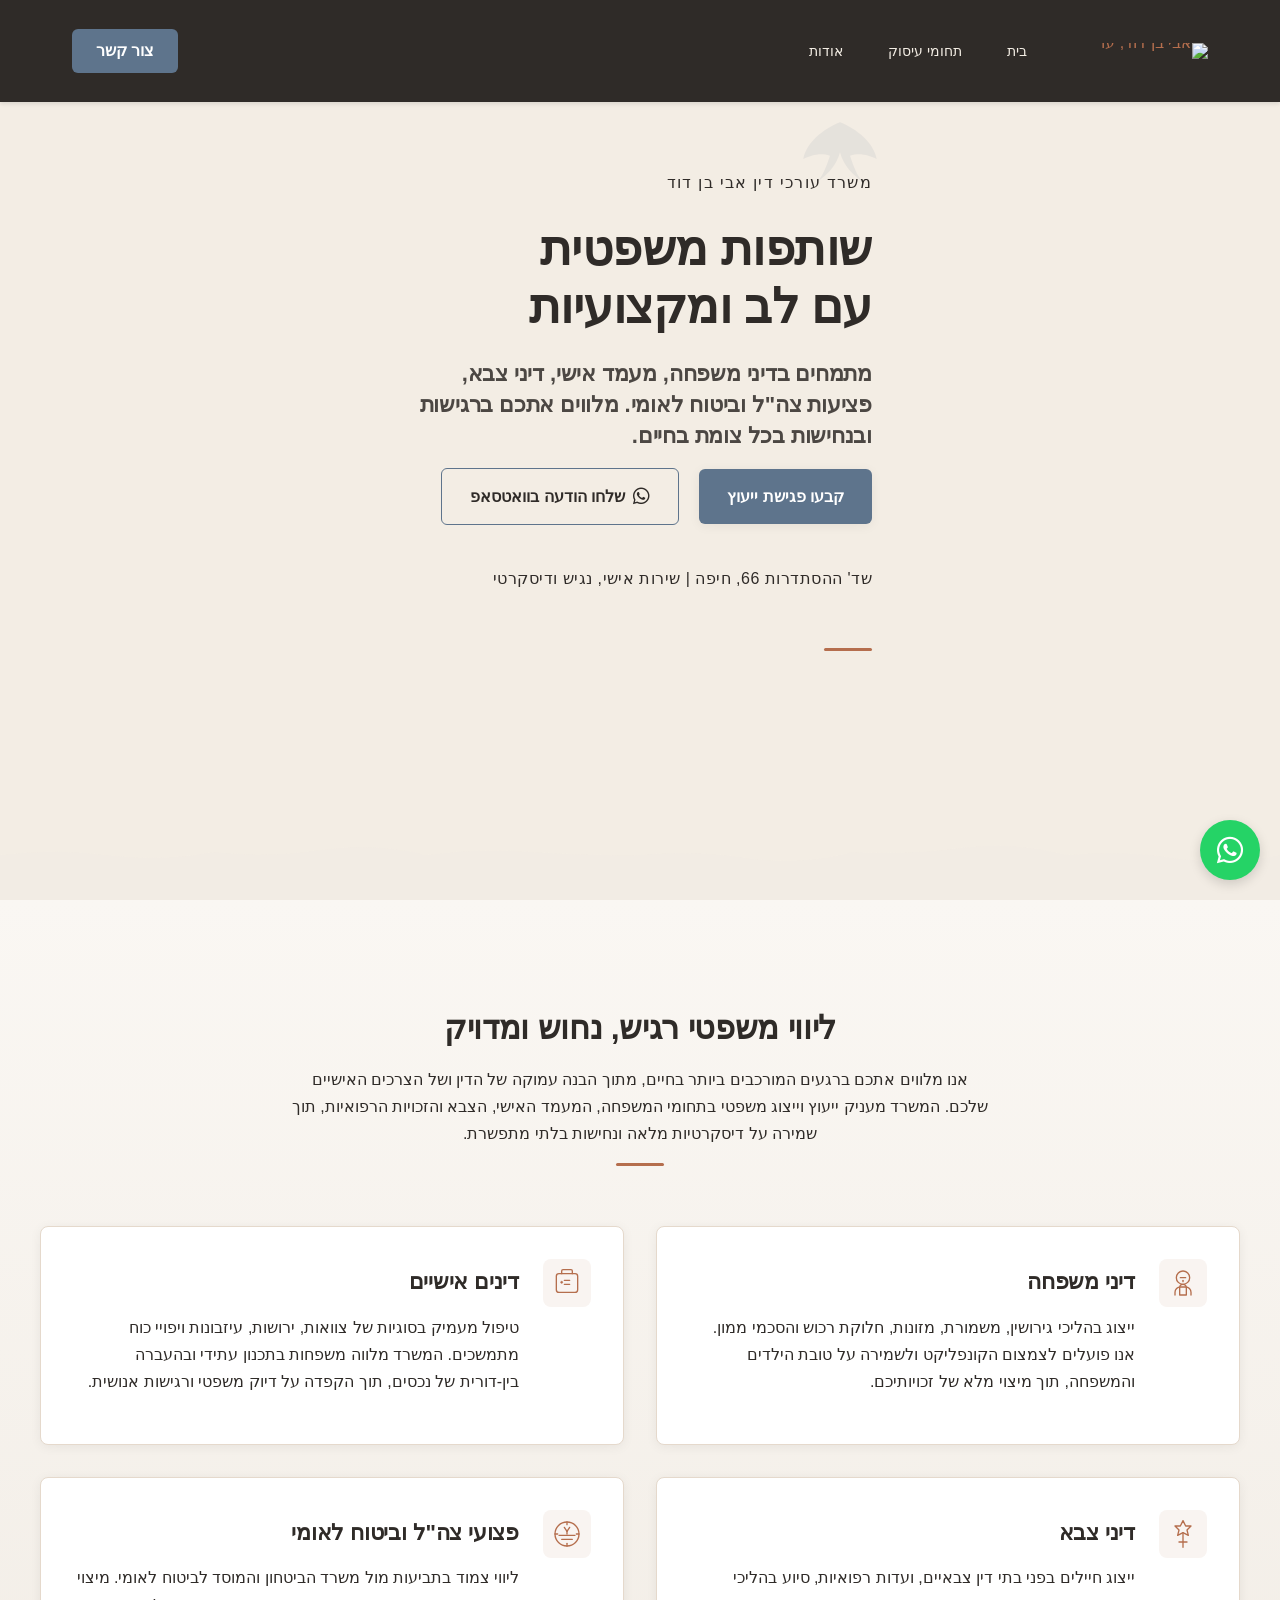
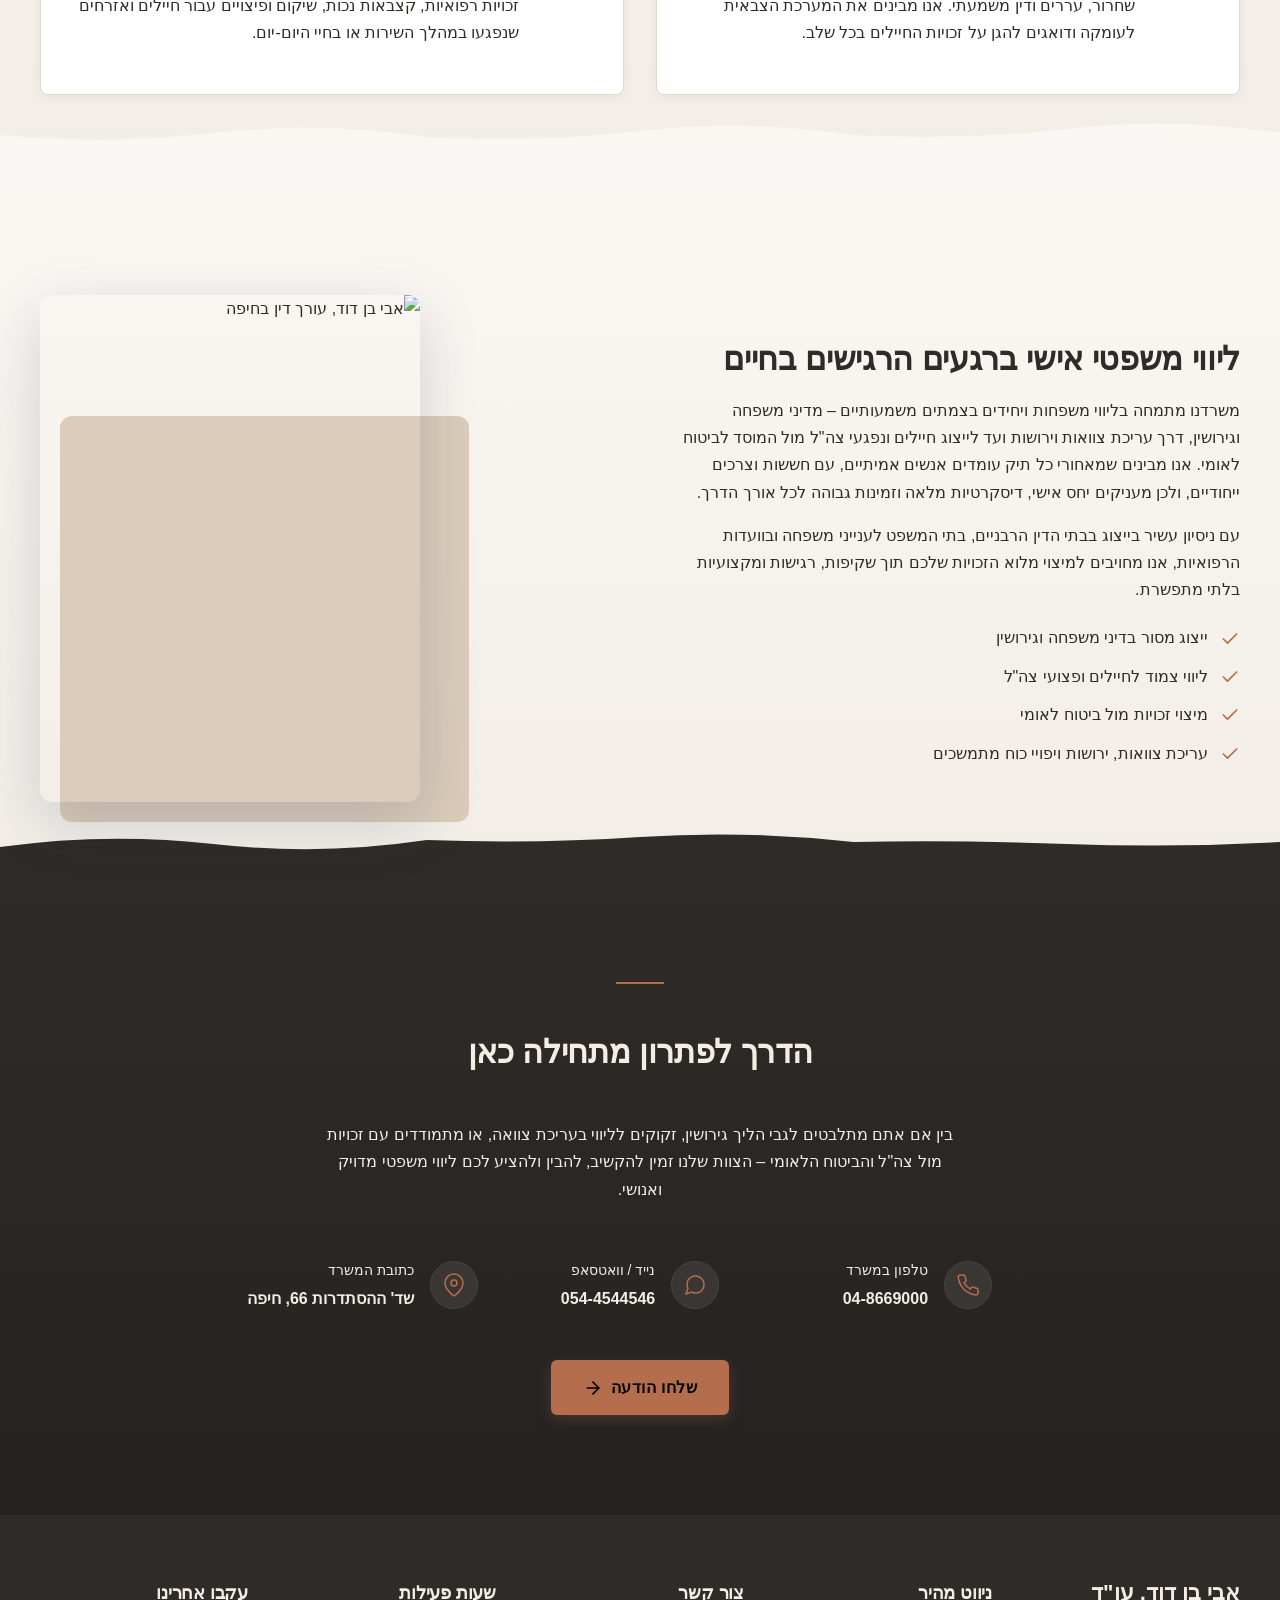
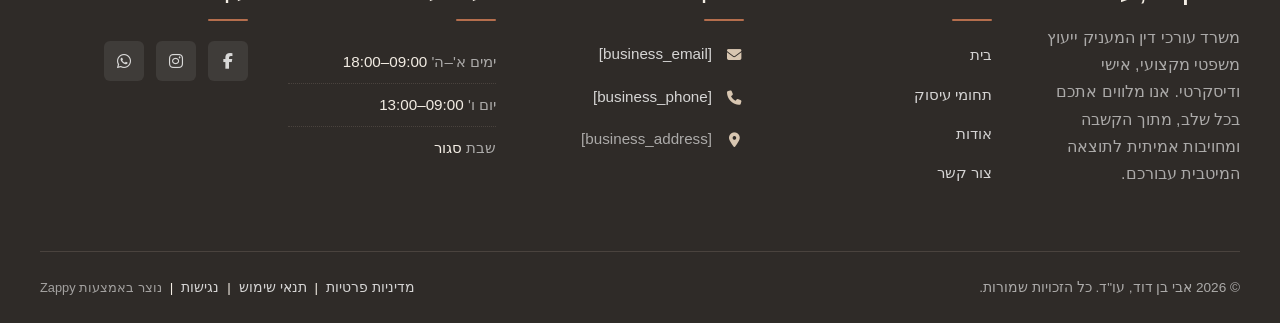
==== commit dc9e052f: "Background sync: Progressive GitHub Sync" ====
--- a/index.html
+++ b/index.html
@@ -348,26 +348,26 @@
     </style>
 </head>
 <body>
-<a class="skip-link" href="#main">דלג לתוכן הראשי</a>
+
   <nav class="navbar">
   <button class="mobile-toggle" id="mobileToggle" aria-label="Menu">
     <svg class="hamburger-icon" width="24" height="24" viewBox="0 0 24 24" fill="none">
-      <path d="M3 12h18M3 6h18M3 18h18" stroke="currentColor" stroke-width="2" stroke-linecap="round"/>
+      <path d="M3 12h18M3 6h18M3 18h18" stroke="currentColor" stroke-width="2" stroke-linecap="round"></path>
     </svg>
     <svg class="close-icon" width="24" height="24" viewBox="0 0 24 24" fill="none" style="display: none;">
-      <path d="M18 6L6 18M6 6l12 12" stroke="currentColor" stroke-width="2" stroke-linecap="round"/>
+      <path d="M18 6L6 18M6 6l12 12" stroke="currentColor" stroke-width="2" stroke-linecap="round"></path>
     </svg>
   </button>
   
   <button class="phone-header-btn" data-phone="[business_phone]" aria-label="Call">
     <svg width="20" height="20" viewBox="0 0 24 24" fill="currentColor">
-      <path d="M22 16.92v3a2 2 0 0 1-2.18 2 19.79 19.79 0 0 1-8.63-3.07 19.5 19.5 0 0 1-6-6 19.79 19.79 0 0 1-3.07-8.67A2 2 0 0 1 4.11 2h3a2 2 0 0 1 2 1.72 12.84 12.84 0 0 0 .7 2.81 2 2 0 0 1-.45 2.11L8.09 9.91a16 16 0 0 0 6 6l1.27-1.27a2 2 0 0 1 2.11-.45 12.84 12.84 0 0 0 2.81.7A2 2 0 0 1 22 16.92z"/>
+      <path d="M22 16.92v3a2 2 0 0 1-2.18 2 19.79 19.79 0 0 1-8.63-3.07 19.5 19.5 0 0 1-6-6 19.79 19.79 0 0 1-3.07-8.67A2 2 0 0 1 4.11 2h3a2 2 0 0 1 2 1.72 12.84 12.84 0 0 0 .7 2.81 2 2 0 0 1-.45 2.11L8.09 9.91a16 16 0 0 0 6 6l1.27-1.27a2 2 0 0 1 2.11-.45 12.84 12.84 0 0 0 2.81.7A2 2 0 0 1 22 16.92z"></path>
     </svg>
   </button>
   
   <div class="nav-container">
     <div class="nav-right-group"><div class="nav-brand">
-      <a href="/" class="logo-link"><img class="logo" src="/assets/site-----image-1.webp" alt="אבי בן דוד, עו" ד"></a>
+      <a href="/" class="logo-link"><img class="logo" src="/assets/site-----image-1.webp" alt="אבי בן דוד, עו" ד"=""></a>
     </div><ul id="navMenu" class="nav-menu"><li><a href="/">בית</a></li><li><a href="/practice-areas">תחומי עיסוק</a></li><li><a href="/about">אודות</a></li><li class="mobile-contact-link nav-cta-mobile-item"><a href="/contact" class="nav-cta-btn">צור קשר</a></li></ul></div>
     
     
@@ -856,14 +856,14 @@
     
     <!-- Wing logo motif -->
     <svg class="wing-logo-motif" data-element-type="icon" data-icon-type="svg" xmlns="http://www.w3.org/2000/svg" viewBox="0 0 48 48" aria-hidden="true" width="48" height="48">
-      <path d="M24 8 C14 12 4 20 2 30 C6 28 12 26 18 28 C16 34 14 40 10 44 C16 40 22 34 24 26 C26 34 32 40 38 44 C34 40 32 34 30 28 C36 26 42 28 46 30 C44 20 34 12 24 8 Z" fill="var(--primary)" opacity="0.15"/>
+      <path d="M24 8 C14 12 4 20 2 30 C6 28 12 26 18 28 C16 34 14 40 10 44 C16 40 22 34 24 26 C26 34 32 40 38 44 C34 40 32 34 30 28 C36 26 42 28 46 30 C44 20 34 12 24 8 Z" fill="var(--primary)" opacity="0.15"></path>
     </svg>
   </div>
 
   <!-- Bottom divider: soft curved paper-edge -->
   <div class="index-hero-divider-wrapper">
     <svg data-no-icon-edit="true" aria-hidden="true" viewBox="0 0 1200 80" preserveAspectRatio="none" xmlns="http://www.w3.org/2000/svg">
-      <path d="M0,80 L0,35 Q50,28 100,35 T200,32 Q250,38 300,30 T400,35 Q450,28 500,32 T600,35 Q650,30 700,38 T800,32 Q850,35 900,28 T1000,35 Q1050,30 1100,38 T1200,35 L1200,80 Z" fill="var(--bg-light)" opacity="0.95"/>
+      <path d="M0,80 L0,35 Q50,28 100,35 T200,32 Q250,38 300,30 T400,35 Q450,28 500,32 T600,35 Q650,30 700,38 T800,32 Q850,35 900,28 T1000,35 Q1050,30 1100,38 T1200,35 L1200,80 Z" fill="var(--bg-light)" opacity="0.95"></path>
     </svg>
   </div>
 </section>
@@ -883,11 +883,11 @@
       <article class="index-services-section__card">
         <div class="index-services-section__card-icon" aria-hidden="true">
           <svg data-element-type="icon" data-icon-type="svg" viewBox="0 0 48 48" fill="none" xmlns="http://www.w3.org/2000/svg">
-            <path d="M24 6C18.48 6 14 10.48 14 16C14 21.52 18.48 26 24 26C29.52 26 34 21.52 34 16C34 10.48 29.52 6 24 6Z" stroke="currentColor" stroke-width="2" stroke-linecap="round" stroke-linejoin="round"/>
-            <path d="M12 42V38C12 33.58 15.58 30 20 30H28C32.42 30 36 33.58 36 38V42" stroke="currentColor" stroke-width="2" stroke-linecap="round" stroke-linejoin="round"/>
-            <path d="M24 26C21.24 26 19 28.24 19 31V42H29V31C29 28.24 26.76 26 24 26Z" stroke="currentColor" stroke-width="2" stroke-linecap="round" stroke-linejoin="round"/>
-            <path d="M24 20V22" stroke="currentColor" stroke-width="2" stroke-linecap="round"/>
-            <path d="M20 16H28" stroke="currentColor" stroke-width="2" stroke-linecap="round"/>
+            <path d="M24 6C18.48 6 14 10.48 14 16C14 21.52 18.48 26 24 26C29.52 26 34 21.52 34 16C34 10.48 29.52 6 24 6Z" stroke="currentColor" stroke-width="2" stroke-linecap="round" stroke-linejoin="round"></path>
+            <path d="M12 42V38C12 33.58 15.58 30 20 30H28C32.42 30 36 33.58 36 38V42" stroke="currentColor" stroke-width="2" stroke-linecap="round" stroke-linejoin="round"></path>
+            <path d="M24 26C21.24 26 19 28.24 19 31V42H29V31C29 28.24 26.76 26 24 26Z" stroke="currentColor" stroke-width="2" stroke-linecap="round" stroke-linejoin="round"></path>
+            <path d="M24 20V22" stroke="currentColor" stroke-width="2" stroke-linecap="round"></path>
+            <path d="M20 16H28" stroke="currentColor" stroke-width="2" stroke-linecap="round"></path>
           </svg>
         </div>
         <div class="index-services-section__card-content">
@@ -900,11 +900,11 @@
       <article class="index-services-section__card">
         <div class="index-services-section__card-icon" aria-hidden="true">
           <svg data-element-type="icon" data-icon-type="svg" viewBox="0 0 48 48" fill="none" xmlns="http://www.w3.org/2000/svg">
-            <rect x="8" y="10" width="32" height="28" rx="4" stroke="currentColor" stroke-width="2" stroke-linecap="round" stroke-linejoin="round"/>
-            <path d="M16 10V6C16 4.9 16.9 4 18 4H30C31.1 4 32 4.9 32 6V10" stroke="currentColor" stroke-width="2" stroke-linecap="round" stroke-linejoin="round"/>
-            <path d="M20 20H28" stroke="currentColor" stroke-width="2" stroke-linecap="round"/>
-            <path d="M20 26H28" stroke="currentColor" stroke-width="2" stroke-linecap="round"/>
-            <circle cx="16" cy="23" r="1.5" fill="currentColor"/>
+            <rect x="8" y="10" width="32" height="28" rx="4" stroke="currentColor" stroke-width="2" stroke-linecap="round" stroke-linejoin="round"></rect>
+            <path d="M16 10V6C16 4.9 16.9 4 18 4H30C31.1 4 32 4.9 32 6V10" stroke="currentColor" stroke-width="2" stroke-linecap="round" stroke-linejoin="round"></path>
+            <path d="M20 20H28" stroke="currentColor" stroke-width="2" stroke-linecap="round"></path>
+            <path d="M20 26H28" stroke="currentColor" stroke-width="2" stroke-linecap="round"></path>
+            <circle cx="16" cy="23" r="1.5" fill="currentColor"></circle>
           </svg>
         </div>
         <div class="index-services-section__card-content">
@@ -917,9 +917,9 @@
       <article class="index-services-section__card">
         <div class="index-services-section__card-icon" aria-hidden="true">
           <svg data-element-type="icon" data-icon-type="svg" viewBox="0 0 48 48" fill="none" xmlns="http://www.w3.org/2000/svg">
-            <path d="M24 4L28 12H36L30 18L32 26L24 22L16 26L18 18L12 12H20L24 4Z" stroke="currentColor" stroke-width="2" stroke-linecap="round" stroke-linejoin="round"/>
-            <path d="M24 22V44" stroke="currentColor" stroke-width="2" stroke-linecap="round"/>
-            <path d="M18 36H30" stroke="currentColor" stroke-width="2" stroke-linecap="round"/>
+            <path d="M24 4L28 12H36L30 18L32 26L24 22L16 26L18 18L12 12H20L24 4Z" stroke="currentColor" stroke-width="2" stroke-linecap="round" stroke-linejoin="round"></path>
+            <path d="M24 22V44" stroke="currentColor" stroke-width="2" stroke-linecap="round"></path>
+            <path d="M18 36H30" stroke="currentColor" stroke-width="2" stroke-linecap="round"></path>
           </svg>
         </div>
         <div class="index-services-section__card-content">
@@ -932,15 +932,15 @@
       <article class="index-services-section__card">
         <div class="index-services-section__card-icon" aria-hidden="true">
           <svg data-element-type="icon" data-icon-type="svg" viewBox="0 0 48 48" fill="none" xmlns="http://www.w3.org/2000/svg">
-            <path d="M12 26H36" stroke="currentColor" stroke-width="2" stroke-linecap="round"/>
-            <path d="M16 32H32" stroke="currentColor" stroke-width="2" stroke-linecap="round"/>
-            <path d="M24 20V24" stroke="currentColor" stroke-width="2" stroke-linecap="round"/>
-            <path d="M28 14L24 20L20 14" stroke="currentColor" stroke-width="2" stroke-linecap="round" stroke-linejoin="round"/>
-            <circle cx="24" cy="24" r="18" stroke="currentColor" stroke-width="2"/>
-            <path d="M24 6V10" stroke="currentColor" stroke-width="2" stroke-linecap="round"/>
-            <path d="M24 38V42" stroke="currentColor" stroke-width="2" stroke-linecap="round"/>
-            <path d="M6 24H10" stroke="currentColor" stroke-width="2" stroke-linecap="round"/>
-            <path d="M38 24H42" stroke="currentColor" stroke-width="2" stroke-linecap="round"/>
+            <path d="M12 26H36" stroke="currentColor" stroke-width="2" stroke-linecap="round"></path>
+            <path d="M16 32H32" stroke="currentColor" stroke-width="2" stroke-linecap="round"></path>
+            <path d="M24 20V24" stroke="currentColor" stroke-width="2" stroke-linecap="round"></path>
+            <path d="M28 14L24 20L20 14" stroke="currentColor" stroke-width="2" stroke-linecap="round" stroke-linejoin="round"></path>
+            <circle cx="24" cy="24" r="18" stroke="currentColor" stroke-width="2"></circle>
+            <path d="M24 6V10" stroke="currentColor" stroke-width="2" stroke-linecap="round"></path>
+            <path d="M24 38V42" stroke="currentColor" stroke-width="2" stroke-linecap="round"></path>
+            <path d="M6 24H10" stroke="currentColor" stroke-width="2" stroke-linecap="round"></path>
+            <path d="M38 24H42" stroke="currentColor" stroke-width="2" stroke-linecap="round"></path>
           </svg>
         </div>
         <div class="index-services-section__card-content">
@@ -954,8 +954,8 @@
   <!-- Bottom Divider -->
   <div class="index-services-section__divider-wrapper" aria-hidden="true">
     <svg data-no-icon-edit="true" aria-hidden="true" viewBox="0 0 1200 80" preserveAspectRatio="none" xmlns="http://www.w3.org/2000/svg">
-      <path d="M0,80 L0,20 Q100,30 200,18 T400,22 Q500,28 600,16 T800,20 Q900,26 1000,14 T1200,18 L1200,80 Z" fill="#FAF7F3"/>
-      <path d="M0,80 L0,35 Q150,45 300,32 T600,38 Q750,44 900,30 T1200,35 L1200,80 Z" fill="#FAF7F3" opacity="0.6"/>
+      <path d="M0,80 L0,20 Q100,30 200,18 T400,22 Q500,28 600,16 T800,20 Q900,26 1000,14 T1200,18 L1200,80 Z" fill="#FAF7F3"></path>
+      <path d="M0,80 L0,35 Q150,45 300,32 T600,38 Q750,44 900,30 T1200,35 L1200,80 Z" fill="#FAF7F3" opacity="0.6"></path>
     </svg>
   </div>
 </section>
@@ -968,19 +968,19 @@
       <p class="index-about-review-section__text">עם ניסיון עשיר בייצוג בבתי הדין הרבניים, בתי המשפט לענייני משפחה ובוועדות הרפואיות, אנו מחויבים למיצוי מלוא הזכויות שלכם תוך שקיפות, רגישות ומקצועיות בלתי מתפשרת.</p>
       <ul class="index-about-preview-section__list">
         <li class="index-about-preview-section__list-item">
-          <svg class="index-about-preview-section__list-icon" data-element-type="icon" data-icon-type="svg" viewBox="0 0 24 24" fill="none" stroke="currentColor" stroke-width="2" stroke-linecap="round" stroke-linejoin="round"><polyline points="20 6 9 17 4 12"/></svg>
+          <svg class="index-about-preview-section__list-icon" data-element-type="icon" data-icon-type="svg" viewBox="0 0 24 24" fill="none" stroke="currentColor" stroke-width="2" stroke-linecap="round" stroke-linejoin="round"><polyline points="20 6 9 17 4 12"></polyline></svg>
           <span>ייצוג מסור בדיני משפחה וגירושין</span>
         </li>
         <li class="index-about-preview-section__list-item">
-          <svg class="index-about-preview-section__list-icon" data-element-type="icon" data-icon-type="svg" viewBox="0 0 24 24" fill="none" stroke="currentColor" stroke-width="2" stroke-linecap="round" stroke-linejoin="round"><polyline points="20 6 9 17 4 12"/></svg>
+          <svg class="index-about-preview-section__list-icon" data-element-type="icon" data-icon-type="svg" viewBox="0 0 24 24" fill="none" stroke="currentColor" stroke-width="2" stroke-linecap="round" stroke-linejoin="round"><polyline points="20 6 9 17 4 12"></polyline></svg>
           <span>ליווי צמוד לחיילים ופצועי צה"ל</span>
         </li>
         <li class="index-about-preview-section__list-item">
-          <svg class="index-about-preview-section__list-icon" data-element-type="icon" data-icon-type="svg" viewBox="0 0 24 24" fill="none" stroke="currentColor" stroke-width="2" stroke-linecap="round" stroke-linejoin="round"><polyline points="20 6 9 17 4 12"/></svg>
+          <svg class="index-about-preview-section__list-icon" data-element-type="icon" data-icon-type="svg" viewBox="0 0 24 24" fill="none" stroke="currentColor" stroke-width="2" stroke-linecap="round" stroke-linejoin="round"><polyline points="20 6 9 17 4 12"></polyline></svg>
           <span>מיצוי זכויות מול ביטוח לאומי</span>
         </li>
         <li class="index-about-preview-section__list-item">
-          <svg class="index-about-preview-section__list-icon" data-element-type="icon" data-icon-type="svg" viewBox="0 0 24 24" fill="none" stroke="currentColor" stroke-width="2" stroke-linecap="round" stroke-linejoin="round"><polyline points="20 6 9 17 4 12"/></svg>
+          <svg class="index-about-preview-section__list-icon" data-element-type="icon" data-icon-type="svg" viewBox="0 0 24 24" fill="none" stroke="currentColor" stroke-width="2" stroke-linecap="round" stroke-linejoin="round"><polyline points="20 6 9 17 4 12"></polyline></svg>
           <span>עריכת צוואות, ירושות ויפויי כוח מתמשכים</span>
         </li>
       </ul>
@@ -994,7 +994,7 @@
   </div>
   <div class="index-about-preview-section__divider-wrapper">
     <svg data-no-icon-edit="true" aria-hidden="true" viewBox="0 0 1200 80" preserveAspectRatio="none" xmlns="http://www.w3.org/2000/svg">
-      <path d="M0,80 L0,45 Q100,30 200,42 T400,38 Q500,42 600,35 T800,40 Q900,38 1000,42 T1200,40 L1200,80 Z" fill="var(--bg-dark)"/>
+      <path d="M0,80 L0,45 Q100,30 200,42 T400,38 Q500,42 600,35 T800,40 Q900,38 1000,42 T1200,40 L1200,80 Z" fill="var(--bg-dark)"></path>
     </svg>
   </div>
 </section>
@@ -1014,7 +1014,7 @@
       <div class="index-contact-cta-section__contact-item">
         <div class="index-contact-cta-section__contact-icon" aria-hidden="true">
           <svg data-element-type="icon" data-icon-type="svg" xmlns="http://www.w3.org/2000/svg" width="24" height="24" viewBox="0 0 24 24" fill="none" stroke="currentColor" stroke-width="1.5" stroke-linecap="round" stroke-linejoin="round">
-            <path d="M22 16.92v3a2 2 0 0 1-2.18 2 19.79 19.79 0 0 1-8.63-3.07 19.5 19.5 0 0 1-6-6 19.79 19.79 0 0 1-3.07-8.67A2 2 0 0 1 4.11 2h3a2 2 0 0 1 2 1.72 12.84 12.84 0 0 0 .7 2.81 2 2 0 0 1-.45 2.11L8.09 9.91a16 16 0 0 0 6 6l1.27-1.27a2 2 0 0 1 2.11-.45 12.84 12.84 0 0 0 2.81.7A2 2 0 0 1 22 16.92z"/>
+            <path d="M22 16.92v3a2 2 0 0 1-2.18 2 19.79 19.79 0 0 1-8.63-3.07 19.5 19.5 0 0 1-6-6 19.79 19.79 0 0 1-3.07-8.67A2 2 0 0 1 4.11 2h3a2 2 0 0 1 2 1.72 12.84 12.84 0 0 0 .7 2.81 2 2 0 0 1-.45 2.11L8.09 9.91a16 16 0 0 0 6 6l1.27-1.27a2 2 0 0 1 2.11-.45 12.84 12.84 0 0 0 2.81.7A2 2 0 0 1 22 16.92z"></path>
           </svg>
         </div>
         <div class="index-contact-cta-section__contact-details">
@@ -1027,7 +1027,7 @@
       <div class="index-contact-cta-section__contact-item">
         <div class="index-contact-cta-section__contact-icon" aria-hidden="true">
           <svg data-element-type="icon" data-icon-type="svg" xmlns="http://www.w3.org/2000/svg" width="24" height="24" viewBox="0 0 24 24" fill="none" stroke="currentColor" stroke-width="1.5" stroke-linecap="round" stroke-linejoin="round">
-            <path d="M21 11.5a8.38 8.38 0 0 1-.9 3.8 8.5 8.5 0 0 1-7.6 4.7 8.38 8.38 0 0 1-3.8-.9L3 21l1.9-5.7a8.38 8.38 0 0 1-.9-3.8 8.5 8.5 0 0 1 4.7-7.6 8.38 8.38 0 0 1 3.8-.9h.5a8.48 8.48 0 0 1 8 8v.5z"/>
+            <path d="M21 11.5a8.38 8.38 0 0 1-.9 3.8 8.5 8.5 0 0 1-7.6 4.7 8.38 8.38 0 0 1-3.8-.9L3 21l1.9-5.7a8.38 8.38 0 0 1-.9-3.8 8.5 8.5 0 0 1 4.7-7.6 8.38 8.38 0 0 1 3.8-.9h.5a8.48 8.48 0 0 1 8 8v.5z"></path>
           </svg>
         </div>
         <div class="index-contact-cta-section__contact-details">
@@ -1040,8 +1040,8 @@
       <div class="index-contact-cta-section__contact-item">
         <div class="index-contact-cta-section__contact-icon" aria-hidden="true">
           <svg data-element-type="icon" data-icon-type="svg" xmlns="http://www.w3.org/2000/svg" width="24" height="24" viewBox="0 0 24 24" fill="none" stroke="currentColor" stroke-width="1.5" stroke-linecap="round" stroke-linejoin="round">
-            <path d="M21 10c0 7-9 13-9 13s-9-6-9-13a9 9 0 0 1 18 0z"/>
-            <circle cx="12" cy="10" r="3"/>
+            <path d="M21 10c0 7-9 13-9 13s-9-6-9-13a9 9 0 0 1 18 0z"></path>
+            <circle cx="12" cy="10" r="3"></circle>
           </svg>
         </div>
         <div class="index-contact-cta-section__contact-details">
@@ -1055,8 +1055,8 @@
       שלחו הודעה
       <span class="index-contact-cta-section__cta-arrow" aria-hidden="true">
         <svg xmlns="http://www.w3.org/2000/svg" width="20" height="20" viewBox="0 0 24 24" fill="none" stroke="currentColor" stroke-width="2" stroke-linecap="round" stroke-linejoin="round">
-          <line x1="5" y1="12" x2="19" y2="12"/>
-          <polyline points="12 5 19 12 12 19"/>
+          <line x1="5" y1="12" x2="19" y2="12"></line>
+          <polyline points="12 5 19 12 12 19"></polyline>
         </svg>
       </span>
     </a>
@@ -1069,7 +1069,7 @@
     <div class="footer-grid">
       
       <div class="footer-col footer-company-col">
-        <img src="/assets/legal-services-logo.webp" alt="אבי בן דוד, עו&quot;ד" class="logo">
+        <div class="footer-logo-text" style="font-size: 22px; font-weight: 700; color: var(--text-light, #F3EDE4); line-height: 1.3; margin-bottom: 16px;">אבי בן דוד, עו"ד</div>
         <p class="footer-tagline">משרד עורכי דין המעניק ייעוץ משפטי מקצועי, אישי ודיסקרטי. אנו מלווים אתכם בכל שלב, מתוך הקשבה ומחויבות אמיתית לתוצאה המיטבית עבורכם.</p>
       </div>
 
